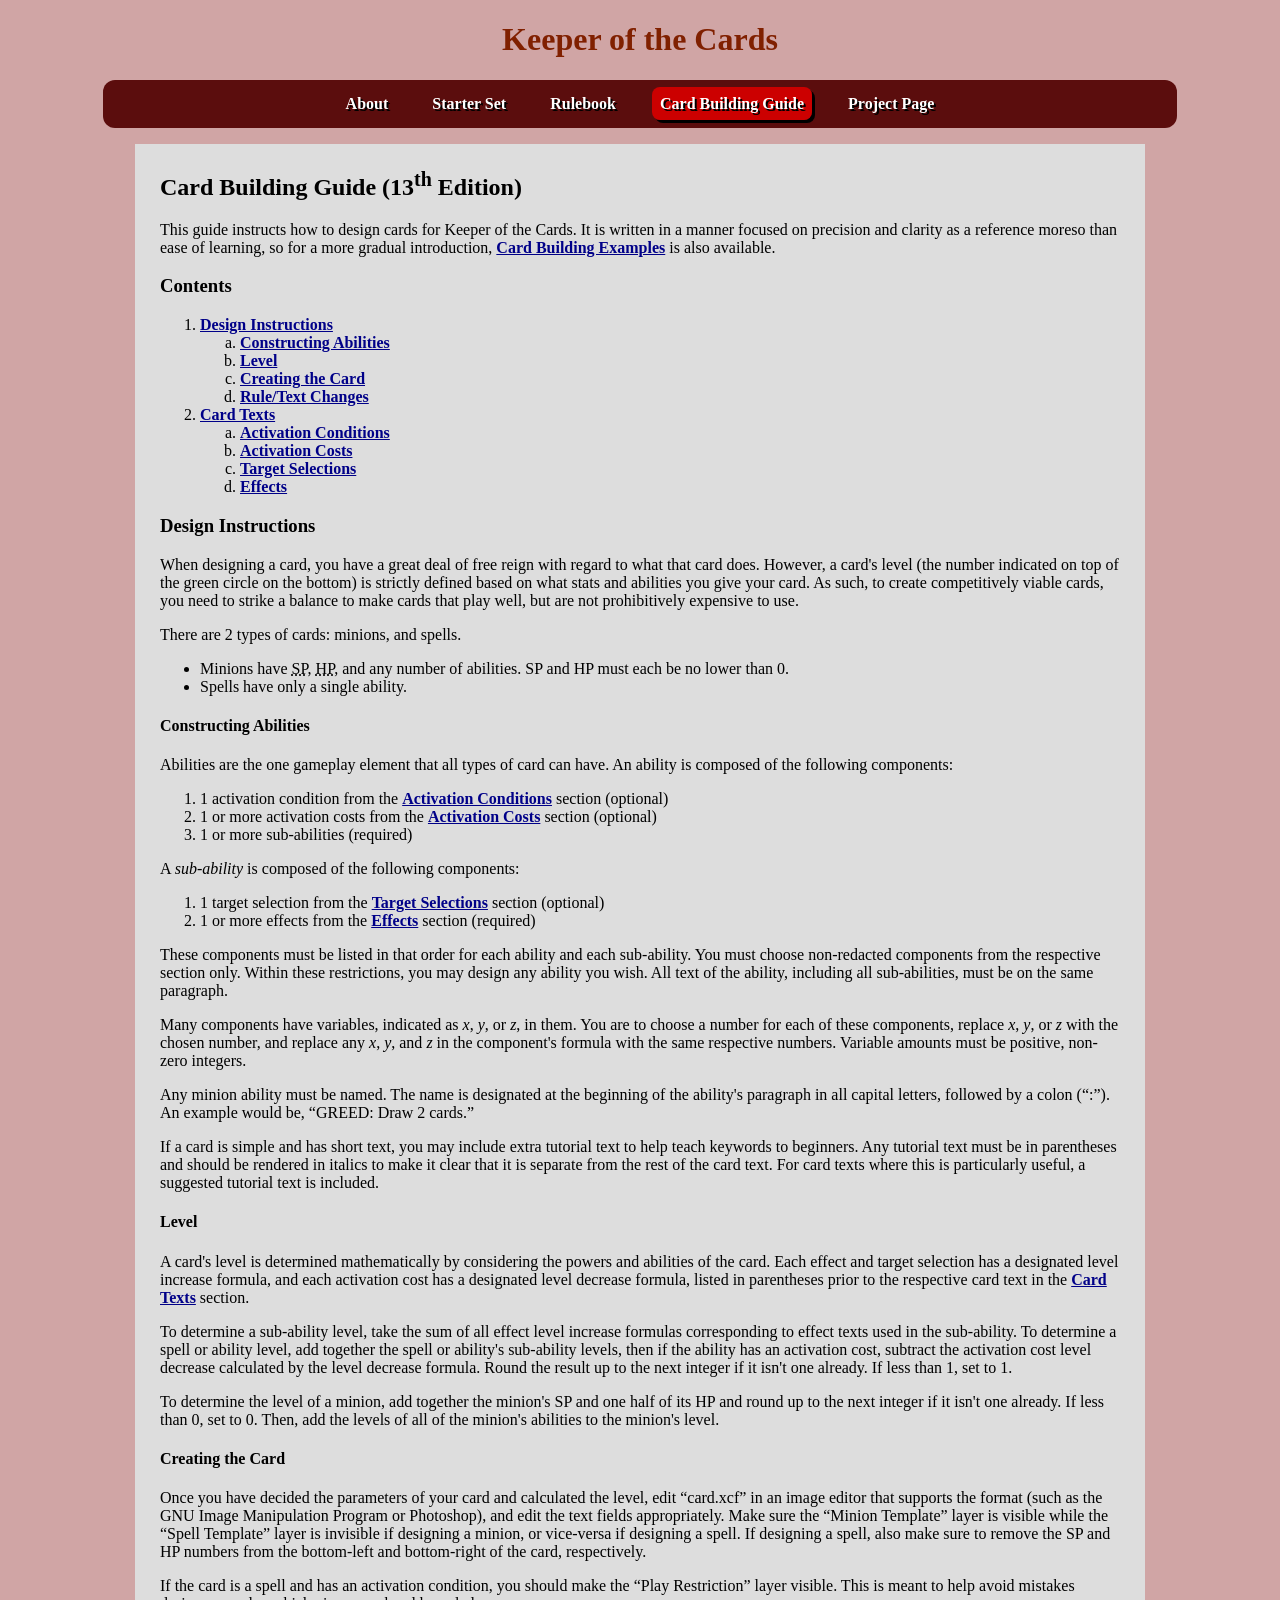
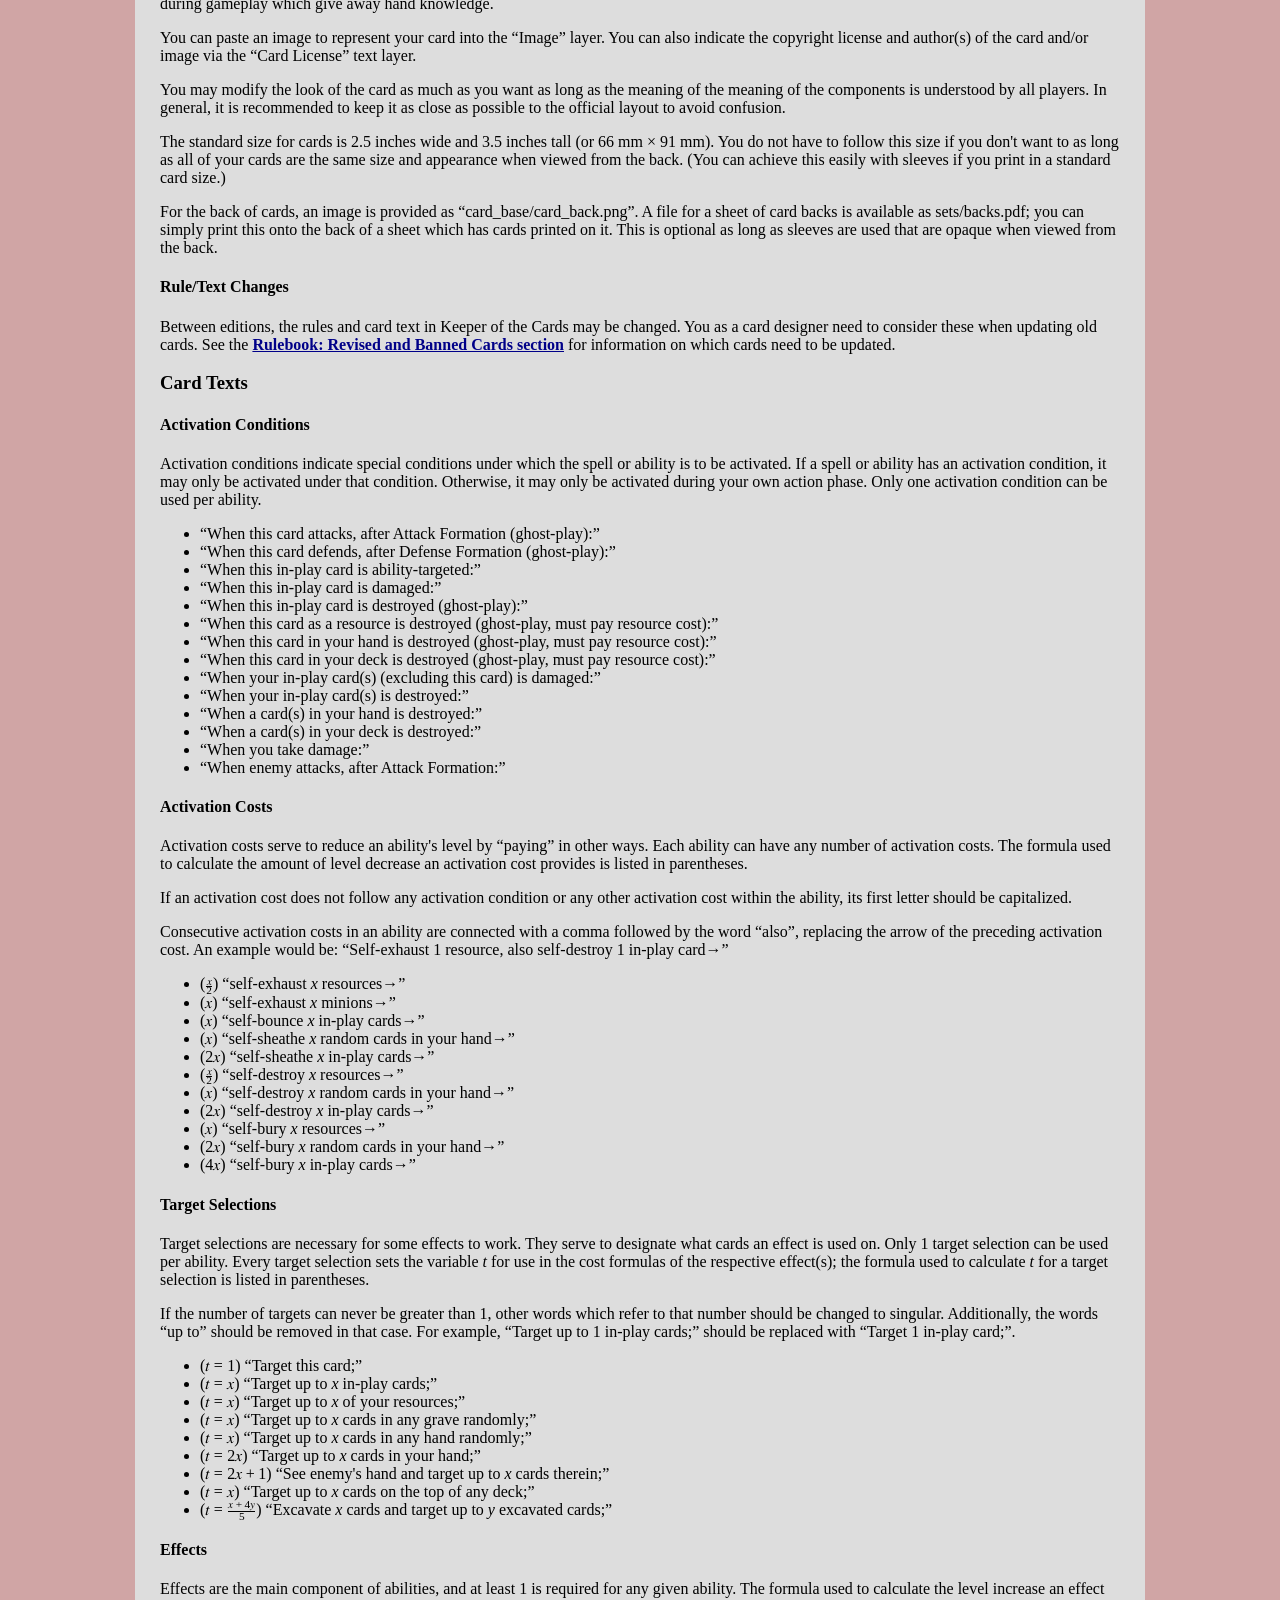
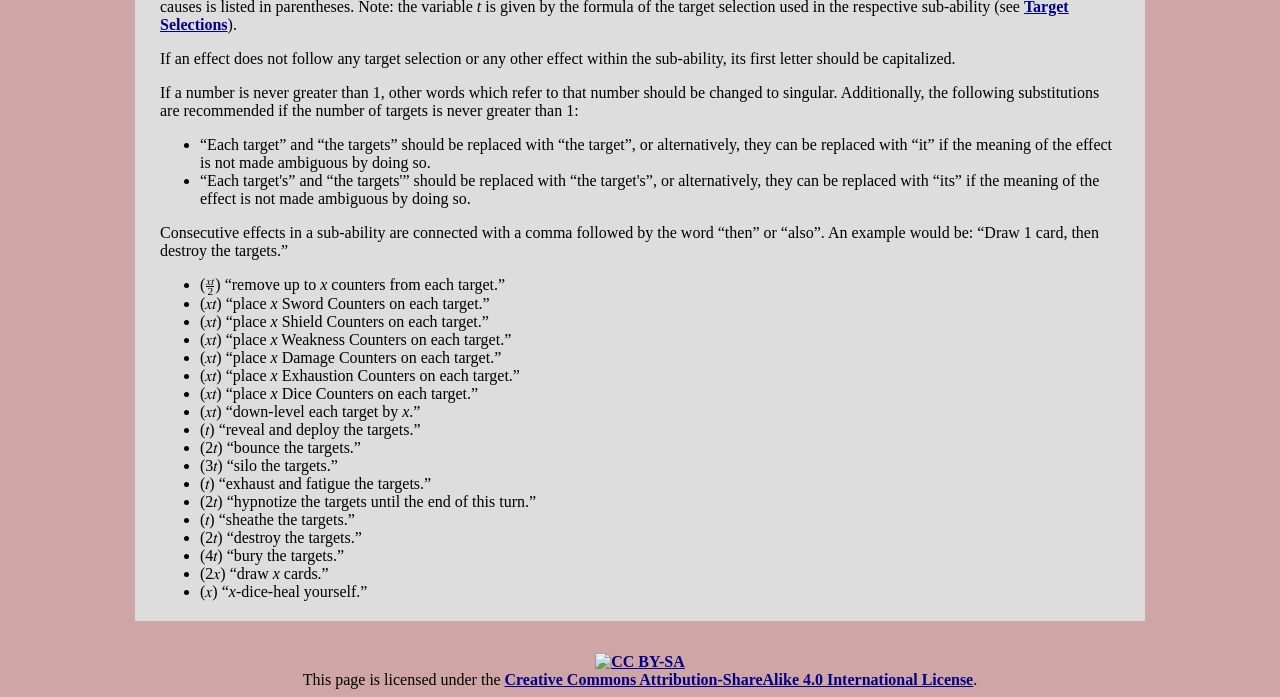
==== cardbuilding.html @ 57f6a693 "Updated for 13th Edition." ====
<!DOCTYPE html>
<html lang="en">

<head>
    <title>Card Building Guide - Keeper of the Cards</title>
    <meta name="description" content="The ultimate DIY trading card game" />
    <meta name="keywords" content="kotc" />
    <meta http-equiv="content-type" content="text/html; charset=utf-8" />
    <meta name="viewport" content="width=device-width, initial-scale=1.0">
    <link rel="stylesheet" type="text/css" href="style.css" />
    <link rel="icon" type="image/png" href="favicon.png" />
    <script type="text/javascript" src="https://cdn.mathjax.org/mathjax/latest/MathJax.js?config=TeX-AMS-MML_HTMLorMML"></script>
    <script type="text/x-mathjax-config">
        MathJax.Hub.Config({
            tex2jax: { inlineMath: [["$","$"],["\\(","\\)"]] },
            "HTML-CSS": {
            linebreaks: { automatic: true, width: "container" }
            }
        });
    </script>
</head>

<body>
    <h1 class="header">Keeper of the Cards</h1>
    <nav class="header">
        <ul>
            <li><a href="index.html">About</a></li>
            <li><a href="play.html">Starter Set</a></li>
            <li><a href="rulebook.html">Rulebook</a></li>
            <li class="current"><a href="cardbuilding.html">Card Building Guide</a></li>
            <li><a href="https://github.com/kotc-game/kotc">Project Page</a></li>
        </ul>
    </nav>

    <main>
        <h2>Card Building Guide (13<sup>th</sup> Edition)</h2>
        <p>This guide instructs how to design cards for Keeper of the Cards. It is written in a manner focused on precision and clarity as a reference moreso than ease of learning, so for a more gradual introduction, <a href="examples.html">Card Building Examples</a> is also available.</p>

        <h3>Contents</h3>
        <nav>
            <ol type="1">
                <li><a href="#instructions">Design Instructions</a>
                    <ol type="a">
                        <li><a href="#inst-abilities">Constructing Abilities</a></li>
                        <li><a href="#inst-level">Level</a></li>
                        <li><a href="#inst-creation">Creating the Card</a></li>
                        <li><a href="#inst-changes">Rule/Text Changes</a></li>
                    </ol>
                </li>
                <li><a href="#texts">Card Texts</a>
                    <ol type="a">
                        <li><a href="#conditions">Activation Conditions</a></li>
                        <li><a href="#costs">Activation Costs</a></li>
                        <li><a href="#targeting">Target Selections</a></li>
                        <li><a href="#effects">Effects</a></li>
                    </ol>
                </li>
            </ol>
        </nav>

        <h3 id="instructions">Design Instructions</h3>
        <p>When designing a card, you have a great deal of free reign with regard to what that card does. However, a card's level (the number indicated on top of the green circle on the bottom) is strictly defined based on what stats and abilities you give your card. As such, to create competitively viable cards, you need to strike a balance to make cards that play well, but are not prohibitively expensive to use.</p>
        <p>There are 2 types of cards: minions, and spells.</p>
        <ul>
            <li>Minions have <abbr title="strength points">SP</abbr>, <abbr title="hitpoints">HP</abbr>, and any number of abilities. SP and HP must each be no lower than 0.</li>
            <li>Spells have only a single ability.</li>
        </ul>

        <h4 id="inst-abilities">Constructing Abilities</h4>
        <p>Abilities are the one gameplay element that all types of card can have. An ability is composed of the following components:</p>
        <ol>
            <li>1 activation condition from the <a href="#conditions">Activation Conditions</a> section (optional)</li>
            <li>1 or more activation costs from the <a href="#costs">Activation Costs</a> section (optional)</li>
            <li>1 or more sub-abilities (required)</li>
        </ol>
        <p>A <dfn>sub-ability</dfn> is composed of the following components:</p>
        <ol>
            <li>1 target selection from the <a href="#targeting">Target Selections</a> section (optional)</li>
            <li>1 or more effects from the <a href="#effects">Effects</a> section (required)</li>
        </ol>
        <p>These components must be listed in that order for each ability and each sub-ability. You must choose non-redacted components from the respective section only. Within these restrictions, you may design any ability you wish. All text of the ability, including all sub-abilities, must be on the same paragraph.</p>
        <p>Many components have variables, indicated as <var>x</var>, <var>y</var>, or <var>z</var>, in them. You are to choose a number for each of these components, replace <var>x</var>, <var>y</var>, or <var>z</var> with the chosen number, and replace any <var>x</var>, <var>y</var>, and <var>z</var> in the component's formula with the same respective numbers. Variable amounts must be positive, non-zero integers.</p>
        <p>Any minion ability must be named. The name is designated at the beginning of the ability's paragraph in all capital letters, followed by a colon (&ldquo;:&rdquo;). An example would be, &ldquo;GREED: Draw 2 cards.&rdquo;</p>
        <p>If a card is simple and has short text, you may include extra tutorial text to help teach keywords to beginners. Any tutorial text must be in parentheses and should be rendered in italics to make it clear that it is separate from the rest of the card text. For card texts where this is particularly useful, a suggested tutorial text is included.</p>

        <h4 id="inst-level">Level</h4>
        <p>A card's level is determined mathematically by considering the powers and abilities of the card. Each effect and target selection has a designated level increase formula, and each activation cost has a designated level decrease formula, listed in parentheses prior to the respective card text in the <a href="#texts">Card Texts</a> section.</p>
        <p>To determine a sub-ability level, take the sum of all effect level increase formulas corresponding to effect texts used in the sub-ability. To determine a spell or ability level, add together the spell or ability's sub-ability levels, then if the ability has an activation cost, subtract the activation cost level decrease calculated by the level decrease formula. Round the result up to the next integer if it isn't one already. If less than 1, set to 1.</p>
        <p>To determine the level of a minion, add together the minion's SP and one half of its HP and round up to the next integer if it isn't one already. If less than 0, set to 0. Then, add the levels of all of the minion's abilities to the minion's level.</p>

        <h4 id="inst-creation">Creating the Card</h4>
        <p>Once you have decided the parameters of your card and calculated the level, edit &ldquo;card.xcf&rdquo; in an image editor that supports the format (such as the GNU Image Manipulation Program or Photoshop), and edit the text fields appropriately. Make sure the &ldquo;Minion Template&rdquo; layer is visible while the &ldquo;Spell Template&rdquo; layer is invisible if designing a minion, or vice-versa if designing a spell. If designing a spell, also make sure to remove the SP and HP numbers from the bottom-left and bottom-right of the card, respectively.</p>
        <p>If the card is a spell and has an activation condition, you should make the &ldquo;Play Restriction&rdquo; layer visible. This is meant to help avoid mistakes during gameplay which give away hand knowledge.</p>
        <p>You can paste an image to represent your card into the &ldquo;Image&rdquo; layer. You can also indicate the copyright license and author(s) of the card and/or image via the &ldquo;Card License&rdquo; text layer.</p>
        <p>You may modify the look of the card as much as you want as long as the meaning of the meaning of the components is understood by all players. In general, it is recommended to keep it as close as possible to the official layout to avoid confusion.</p>
        <p>The standard size for cards is 2.5 inches wide and 3.5 inches tall (or 66 mm × 91 mm). You do not have to follow this size if you don't want to as long as all of your cards are the same size and appearance when viewed from the back. (You can achieve this easily with sleeves if you print in a standard card size.)</p>
        For the back of cards, an image is provided as &ldquo;card_base/card_back.png&rdquo;. A file for a sheet of card backs is available as sets/backs.pdf; you can simply print this onto the back of a sheet which has cards printed on it. This is optional as long as sleeves are used that are opaque when viewed from the back.

        <h4 id="inst-changes">Rule/Text Changes</h4>
        <p>Between editions, the rules and card text in Keeper of the Cards may be changed. You as a card designer need to consider these when updating old cards. See the <a href="rulebook.html#banned">Rulebook: Revised and Banned Cards section</a> for information on which cards need to be updated.</p>

        <h3 id="texts">Card Texts</h3>

        <h4 id="conditions">Activation Conditions</h4>
        <p>Activation conditions indicate special conditions under which the spell or ability is to be activated. If a spell or ability has an activation condition, it may only be activated under that condition. Otherwise, it may only be activated during your own action phase. Only one activation condition can be used per ability.</p>
        <ul>
            <li>&ldquo;When this card attacks, after Attack Formation (ghost-play):&rdquo;</li>
            <li>&ldquo;When this card defends, after Defense Formation (ghost-play):&rdquo;</li>
            <li>&ldquo;When this in-play card is ability-targeted:&rdquo;</li>
            <li>&ldquo;When this in-play card is damaged:&rdquo;</li>
            <li>&ldquo;When this in-play card is destroyed (ghost-play):&rdquo;</li>
            <li>&ldquo;When this card as a resource is destroyed (ghost-play, must pay resource cost):&rdquo;</li>
            <li>&ldquo;When this card in your hand is destroyed (ghost-play, must pay resource cost):&rdquo;</li>
            <li>&ldquo;When this card in your deck is destroyed (ghost-play, must pay resource cost):&rdquo;</li>
            <li>&ldquo;When your in-play card(s) (excluding this card) is damaged:&rdquo;</li>
            <li>&ldquo;When your in-play card(s) is destroyed:&rdquo;</li>
            <li>&ldquo;When a card(s) in your hand is destroyed:&rdquo;</li>
            <li>&ldquo;When a card(s) in your deck is destroyed:&rdquo;</li>
            <li>&ldquo;When you take damage:&rdquo;</li>
            <li>&ldquo;When enemy attacks, after Attack Formation:&rdquo;</li>
        </ul>

        <h4 id="costs">Activation Costs</h4>
        <p>Activation costs serve to reduce an ability's level by &ldquo;paying&rdquo; in other ways. Each ability can have any number of activation costs. The formula used to calculate the amount of level decrease an activation cost provides is listed in parentheses.</p>
        <p>If an activation cost does not follow any activation condition or any other activation cost within the ability, its first letter should be capitalized.</p>
        <p>Consecutive activation costs in an ability are connected with a comma followed by the word &ldquo;also&rdquo;, replacing the arrow of the preceding activation cost. An example would be: &ldquo;Self-exhaust 1 resource, also self-destroy 1 in-play card→&rdquo;</p>
        <ul>
            <li>
                <math display="inline">
                    <mtext>(</mtext>
                    <mfrac>
                        <mrow>
                            <mi>x</mi>
                        </mrow>
                        <mrow>
                            <mn>2</mn>
                        </mrow>
                    </mfrac>
                    <mtext>)</mtext>
                </math>
                &ldquo;self-exhaust <var>x</var> resources→&rdquo;
            </li>
            <li>
                <math display="inline">
                    <mtext>(</mtext>
                    <mrow>
                        <mi>x</mi>
                    </mrow>
                    <mtext>)</mtext>
                </math>
                &ldquo;self-exhaust <var>x</var> minions→&rdquo;
            </li>
            <li>
                <math display="inline">
                    <mtext>(</mtext>
                    <mrow>
                        <mi>x</mi>
                    </mrow>
                    <mtext>)</mtext>
                </math>
                &ldquo;self-bounce <var>x</var> in-play cards→&rdquo;
            </li>
            <li>
                <math display="inline">
                    <mtext>(</mtext>
                    <mrow>
                        <mi>x</mi>
                    </mrow>
                    <mtext>)</mtext>
                </math>
                &ldquo;self-sheathe <var>x</var> random cards in your hand→&rdquo;
            </li>
            <li>
                <math display="inline">
                    <mtext>(</mtext>
                    <mrow>
                        <mn>2</mn>
                        <mo>&InvisibleTimes;</mo>
                        <mi>x</mi>
                    </mrow>
                    <mtext>)</mtext>
                </math>
                &ldquo;self-sheathe <var>x</var> in-play cards→&rdquo;
            </li>
            <li>
                <math display="inline">
                    <mtext>(</mtext>
                    <mfrac>
                        <mrow>
                            <mi>x</mi>
                        </mrow>
                        <mrow>
                            <mn>2</mn>
                        </mrow>
                    </mfrac>
                    <mtext>)</mtext>
                </math>
                &ldquo;self-destroy <var>x</var> resources→&rdquo;
            </li>
            <li>
                <math display="inline">
                    <mtext>(</mtext>
                    <mrow>
                        <mi>x</mi>
                    </mrow>
                    <mtext>)</mtext>
                </math>
                &ldquo;self-destroy <var>x</var> random cards in your hand→&rdquo;
            </li>
            <li>
                <math display="inline">
                    <mtext>(</mtext>
                    <mrow>
                        <mn>2</mn>
                        <mo>&InvisibleTimes;</mo>
                        <mi>x</mi>
                    </mrow>
                    <mtext>)</mtext>
                </math>
                &ldquo;self-destroy <var>x</var> in-play cards→&rdquo;
            </li>
            <li>
                <math display="inline">
                    <mtext>(</mtext>
                    <mrow>
                        <mi>x</mi>
                    </mrow>
                    <mtext>)</mtext>
                </math>
                &ldquo;self-bury <var>x</var> resources→&rdquo;
            </li>
            <li>
                <math display="inline">
                    <mtext>(</mtext>
                    <mrow>
                        <mn>2</mn>
                        <mo>&InvisibleTimes;</mo>
                        <mi>x</mi>
                    </mrow>
                    <mtext>)</mtext>
                </math>
                &ldquo;self-bury <var>x</var> random cards in your hand→&rdquo;
            </li>
            <li>
                <math display="inline">
                    <mtext>(</mtext>
                    <mrow>
                        <mn>4</mn>
                        <mo>&InvisibleTimes;</mo>
                        <mi>x</mi>
                    </mrow>
                    <mtext>)</mtext>
                </math>
                &ldquo;self-bury <var>x</var> in-play cards→&rdquo;
            </li>
        </ul>

        <h4 id="targeting">Target Selections</h4>
        <p>Target selections are necessary for some effects to work. They serve to designate what cards an effect is used on. Only 1 target selection can be used per ability. Every target selection sets the variable <var>t</var> for use in the cost formulas of the respective effect(s); the formula used to calculate <var>t</var> for a target selection is listed in parentheses.</p>
        <p>If the number of targets can never be greater than 1, other words which refer to that number should be changed to singular. Additionally, the words &ldquo;up to&rdquo; should be removed in that case. For example, &ldquo;Target up to 1 in-play cards;&rdquo; should be replaced with &ldquo;Target 1 in-play card;&rdquo;.</p>
        <ul>
            <li>
                <math display="inline">
                    <mtext>(</mtext>
                    <mrow>
                        <mi>t</mi>
                        <mo>=</mo>
                        <mn>1</mn>
                    </mrow>
                    <mtext>)</mtext>
                </math>
                &ldquo;Target this card;&rdquo;
            </li>
            <li>
                <math display="inline">
                    <mtext>(</mtext>
                    <mrow>
                        <mi>t</mi>
                        <mo>=</mo>
                        <mi>x</mi>
                    </mrow>
                    <mtext>)</mtext>
                </math>
                &ldquo;Target up to <var>x</var> in-play cards;&rdquo;
            </li>
            <li>
                <math display="inline">
                    <mtext>(</mtext>
                    <mrow>
                        <mi>t</mi>
                        <mo>=</mo>
                        <mi>x</mi>
                    </mrow>
                    <mtext>)</mtext>
                </math>
                &ldquo;Target up to <var>x</var> of your resources;&rdquo;
            </li>
            <li>
                <math display="inline">
                    <mtext>(</mtext>
                    <mrow>
                        <mi>t</mi>
                        <mo>=</mo>
                        <mi>x</mi>
                    </mrow>
                    <mtext>)</mtext>
                </math>
                &ldquo;Target up to <var>x</var> cards in any grave randomly;&rdquo;
            </li>
            <li>
                <math display="inline">
                    <mtext>(</mtext>
                    <mrow>
                        <mi>t</mi>
                        <mo>=</mo>
                        <mi>x</mi>
                    </mrow>
                    <mtext>)</mtext>
                </math>
                &ldquo;Target up to <var>x</var> cards in any hand randomly;&rdquo;
            </li>
            <li>
                <math display="inline">
                    <mtext>(</mtext>
                    <mrow>
                        <mi>t</mi>
                        <mo>=</mo>
                        <mn>2</mn>
                        <mo>&InvisibleTimes;</mo>
                        <mi>x</mi>
                    </mrow>
                    <mtext>)</mtext>
                </math>
                &ldquo;Target up to <var>x</var> cards in your hand;&rdquo;
            </li>
            <li>
                <math display="inline">
                    <mtext>(</mtext>
                    <mrow>
                        <mi>t</mi>
                        <mo>=</mo>
                        <mn>2</mn>
                        <mo>&InvisibleTimes;</mo>
                        <mi>x</mi>
                        <mo>+</mo>
                        <mn>1</mn>
                    </mrow>
                    <mtext>)</mtext>
                </math>
                &ldquo;See enemy's hand and target up to <var>x</var> cards therein;&rdquo;
            </li>
            <li>
                <math display="inline">
                    <mtext>(</mtext>
                    <mrow>
                        <mi>t</mi>
                        <mo>=</mo>
                        <mi>x</mi>
                    </mrow>
                    <mtext>)</mtext>
                </math>
                &ldquo;Target up to <var>x</var> cards on the top of any deck;&rdquo;
            </li>
            <li>
                <math display="inline">
                    <mtext>(</mtext>
                    <mrow>
                        <mi>t</mi>
                        <mo>=</mo>
                        <mfrac>
                            <mrow>
                                <mi>x</mi>
                                <mo>+</mo>
                                <mn>4</mn>
                                <mo>&InvisibleTimes;</mo>
                                <mi>y</mi>
                            </mrow>
                            <mrow>
                                <mn>5</mn>
                            </mrow>
                        </mfrac>
                    </mrow>
                    <mtext>)</mtext>
                </math>
                &ldquo;Excavate <var>x</var> cards and target up to <var>y</var> excavated cards;&rdquo;
            </li>
        </ul>

        <h4 id="effects">Effects</h4>
        <p>Effects are the main component of abilities, and at least 1 is required for any given ability. The formula used to calculate the level increase an effect causes is listed in parentheses. Note: the variable <var>t</var> is given by the formula of the target selection used in the respective sub-ability (see <a href="#targeting">Target Selections</a>).</p>
        <p>If an effect does not follow any target selection or any other effect within the sub-ability, its first letter should be capitalized.</p>
        <p>If a number is never greater than 1, other words which refer to that number should be changed to singular. Additionally, the following substitutions are recommended if the number of targets is never greater than 1:</p>
        <ul>
            <li>&ldquo;Each target&rdquo; and &ldquo;the targets&rdquo; should be replaced with &ldquo;the target&rdquo;, or alternatively, they can be replaced with &ldquo;it&rdquo; if the meaning of the effect is not made ambiguous by doing so.</li>
            <li>&ldquo;Each target's&rdquo; and &ldquo;the targets'&rdquo; should be replaced with &ldquo;the target's&rdquo;, or alternatively, they can be replaced with &ldquo;its&rdquo; if the meaning of the effect is not made ambiguous by doing so.</li>
        </ul>
        <p>Consecutive effects in a sub-ability are connected with a comma followed by the word &ldquo;then&rdquo; or &ldquo;also&rdquo;. An example would be: &ldquo;Draw 1 card, then destroy the targets.&rdquo;</p>
        <ul>
            <li>
                <math display="inline">
                    <mtext>(</mtext>
                    <mfrac>
                        <mrow>
                            <mi>x</mi>
                            <mo>&InvisibleTimes;</mo>
                            <mi>t</mi>
                        </mrow>
                        <mrow>
                            <mn>2</mn>
                        </mrow>
                    </mfrac>
                    <mtext>)</mtext>
                </math>
                &ldquo;remove up to <var>x</var> counters from each target.&rdquo;
            </li>
            <li>
                <math display="inline">
                    <mtext>(</mtext>
                    <mrow>
                        <mi>x</mi>
                        <mo>&InvisibleTimes;</mo>
                        <mi>t</mi>
                    </mrow>
                    <mtext>)</mtext>
                </math>
                &ldquo;place <var>x</var> Sword Counters on each target.&rdquo;
            </li>
            <li>
                <math display="inline">
                    <mtext>(</mtext>
                    <mrow>
                        <mi>x</mi>
                        <mo>&InvisibleTimes;</mo>
                        <mi>t</mi>
                    </mrow>
                    <mtext>)</mtext>
                </math>
                &ldquo;place <var>x</var> Shield Counters on each target.&rdquo;
            </li>
            <li>
                <math display="inline">
                    <mtext>(</mtext>
                    <mrow>
                        <mi>x</mi>
                        <mo>&InvisibleTimes;</mo>
                        <mi>t</mi>
                    </mrow>
                    <mtext>)</mtext>
                </math>
                &ldquo;place <var>x</var> Weakness Counters on each target.&rdquo;
            </li>
            <li>
                <math display="inline">
                    <mtext>(</mtext>
                    <mrow>
                        <mi>x</mi>
                        <mo>&InvisibleTimes;</mo>
                        <mi>t</mi>
                    </mrow>
                    <mtext>)</mtext>
                </math>
                &ldquo;place <var>x</var> Damage Counters on each target.&rdquo;
            </li>
            <li>
                <math display="inline">
                    <mtext>(</mtext>
                    <mrow>
                        <mi>x</mi>
                        <mo>&InvisibleTimes;</mo>
                        <mi>t</mi>
                    </mrow>
                    <mtext>)</mtext>
                </math>
                &ldquo;place <var>x</var> Exhaustion Counters on each target.&rdquo;
            </li>
            <li>
                <math display="inline">
                    <mtext>(</mtext>
                    <mrow>
                        <mi>x</mi>
                        <mo>&InvisibleTimes;</mo>
                        <mi>t</mi>
                    </mrow>
                    <mtext>)</mtext>
                </math>
                &ldquo;place <var>x</var> Dice Counters on each target.&rdquo;
            </li>
            <li>
                <math display="inline">
                    <mtext>(</mtext>
                    <mrow>
                        <mi>x</mi>
                        <mo>&InvisibleTimes;</mo>
                        <mi>t</mi>
                    </mrow>
                    <mtext>)</mtext>
                </math>
                &ldquo;down-level each target by <var>x</var>.&rdquo;
            </li>
            <li>
                <math display="inline">
                    <mtext>(</mtext>
                    <mrow>
                        <mi>t</mi>
                    </mrow>
                    <mtext>)</mtext>
                </math>
                &ldquo;reveal and deploy the targets.&rdquo;
            </li>
            <li>
                <math display="inline">
                    <mtext>(</mtext>
                    <mrow>
                        <mn>2</mn>
                        <mo>&InvisibleTimes;</mo>
                        <mi>t</mi>
                    </mrow>
                    <mtext>)</mtext>
                </math>
                &ldquo;bounce the targets.&rdquo;
            </li>
            <li>
                <math display="inline">
                    <mtext>(</mtext>
                    <mrow>
                        <mn>3</mn>
                        <mo>&InvisibleTimes;</mo>
                        <mi>t</mi>
                    </mrow>
                    <mtext>)</mtext>
                </math>
                &ldquo;silo the targets.&rdquo;
            </li>
            <li>
                <math display="inline">
                    <mtext>(</mtext>
                    <mrow>
                        <mi>t</mi>
                    </mrow>
                    <mtext>)</mtext>
                </math>
                &ldquo;exhaust and fatigue the targets.&rdquo;
            </li>
            <li>
                <math display="inline">
                    <mtext>(</mtext>
                    <mrow>
                        <mn>2</mn>
                        <mo>&InvisibleTimes;</mo>
                        <mi>t</mi>
                    </mrow>
                    <mtext>)</mtext>
                </math>
                &ldquo;hypnotize the targets until the end of this turn.&rdquo;
            </li>
            <li>
                <math display="inline">
                    <mtext>(</mtext>
                    <mrow>
                        <mi>t</mi>
                    </mrow>
                    <mtext>)</mtext>
                </math>
                &ldquo;sheathe the targets.&rdquo;
            </li>
            <li>
                <math display="inline">
                    <mtext>(</mtext>
                    <mrow>
                        <mn>2</mn>
                        <mo>&InvisibleTimes;</mo>
                        <mi>t</mi>
                    </mrow>
                    <mtext>)</mtext>
                </math>
                &ldquo;destroy the targets.&rdquo;
            </li>
            <li>
                <math display="inline">
                    <mtext>(</mtext>
                    <mrow>
                        <mn>4</mn>
                        <mo>&InvisibleTimes;</mo>
                        <mi>t</mi>
                    </mrow>
                    <mtext>)</mtext>
                </math>
                &ldquo;bury the targets.&rdquo;
            </li>
            <li>
                <math display="inline">
                    <mtext>(</mtext>
                    <mrow>
                        <mn>2</mn>
                        <mo>&InvisibleTimes;</mo>
                        <mi>x</mi>
                    </mrow>
                    <mtext>)</mtext>
                </math>
                &ldquo;draw <var>x</var> cards.&rdquo;
            </li>
            <li>
                <math display="inline">
                    <mtext>(</mtext>
                    <mrow>
                        <mi>x</mi>
                    </mrow>
                    <mtext>)</mtext>
                </math>
                &ldquo;<var>x</var>-dice-heal yourself.&rdquo;
            </li>
        </ul>
    </main>

    <div class="footer">
        <a rel="license" href="https://creativecommons.org/licenses/by-sa/4.0/"><img alt="CC BY-SA" style="border-width:0" src="https://i.creativecommons.org/l/by-sa/3.0/88x31.png" /></a><br />This page is licensed under the <a rel="license" href="https://creativecommons.org/licenses/by-sa/4.0/">Creative Commons Attribution-ShareAlike 4.0 International License</a>.
    </div>
</body>

</html>
---- style.css ----
body
{
    color: black;
    background: #D0A5A5;
}

h1.header
{
    color: #802000;
    text-align: center;
}

h1.header img
{
    max-width: 100%;
}

a
{
    color: #008;
    font-weight: bold;
    text-decoration: underline;
}

a:visited
{
    color: #408;
}

a:hover
{
    color: #C00;
    font-weight: bold;
    text-decoration: none;
}

nav.header
{
    background: #5B0D0D;
    border-style: hidden;
    border-radius: 12px;
    width: 94%;
    max-width: 64em;
    margin-left: auto;
    margin-right: auto;
    padding-left: 2%;
    padding-right: 2%;
    padding-top: 0px;
    padding-bottom: 0px;
    float: none;
    line-height: 300%;
    text-align: center;
    text-shadow: 2px 2px black;
}

nav.header ul
{
    width: 100%;
    margin-left: 0px;
    margin-right: 0px;
    padding-left: 0px;
    padding-right: 0px;
}

nav.header li
{
    display: inline;
    list-style: none;
}

nav.header a, nav.header a:hover, nav.header a:visited
{
    color: white;
    font-weight: bold;
    text-decoration: none;
    padding-left: 8px;
    padding-right: 8px;
    padding-top: 8px;
    padding-bottom: 8px;
    border-style: hidden;
    border-radius: 8px;
    margin-left: 12px;
    margin-right: 12px;
}

nav.header li.current a, nav.header a:hover
{
    background: #C00;
    box-shadow: 3px 3px black;
}

main
{
    background: #DDD;
    width: 90%;
    max-width: 60em;
    margin-left: auto;
    margin-right: auto;
    padding-left: 2%;
    padding-right: 2%;
    padding-top: 4px;
    padding-bottom: 4px;
    overflow: auto;
}

table
{
    border-style: solid;
    border-width: medium;
}

th, td
{
    border-style: solid;
    border-width: thin;
    padding-left: 1em;
    padding-right: 1em;
    padding-top: 4px;
    padding-bottom: 4px;
    text-align: center;
}

.floating
{
    float: right;
    max-width: 40%;
    padding-left: 16px;
    padding-top: 16px;
    padding-bottom: 16px;
}

.example
{
    display: block;
    max-width: 100%;
    max-height: 20em;
    margin-left: auto;
    margin-right: auto;
    padding-top: 16px;
    padding-bottom: 16px;
}

.gameslist
{
    width: 100%;
    margin-top: 12px;
    margin-bottom: 12px;
    padding-top: 4px;
    padding-bottom: 4px;
    overflow: auto;
    font-size: x-large;
    text-align: center;
}

.gameslist img
{
    display: block;
    float: left;
    width: 24%;
    margin-left: 0.5%;
    margin-right: 0.5%;
    margin-top: 0.5%;
    margin-bottom: 0.5%;
}

.footer
{
    width: 100%;
    margin-top: 32px;
    text-align: center;
}

@media print
{
    .header, .footer {
        display: none;
    }
    h2, h4 {
        text-align: center;
    }
    h3 {
        text-align: center;
        break-before: page;
    }
    .manual-break {
        break-before: page;
    }
    .no-break {
        break-inside: avoid;
    }
    .no-break-before {
        break-before: auto;
    }
}
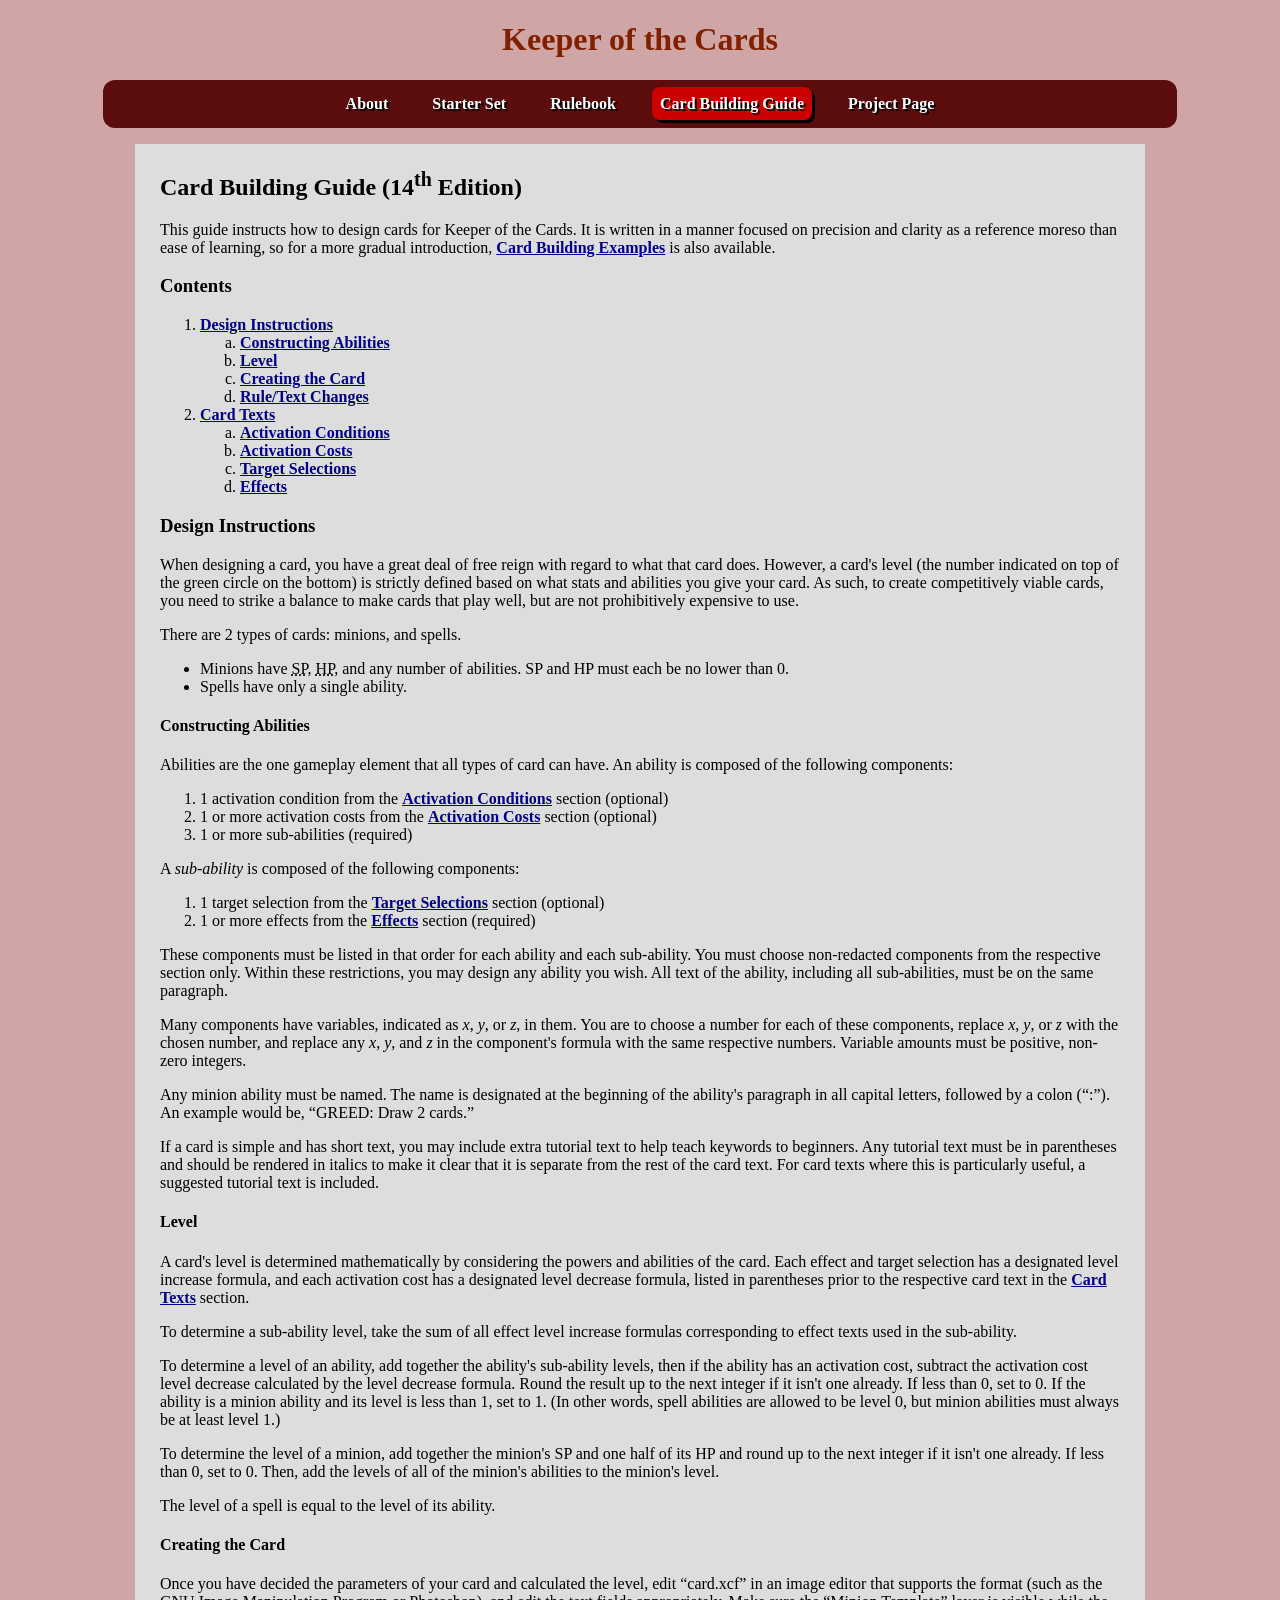
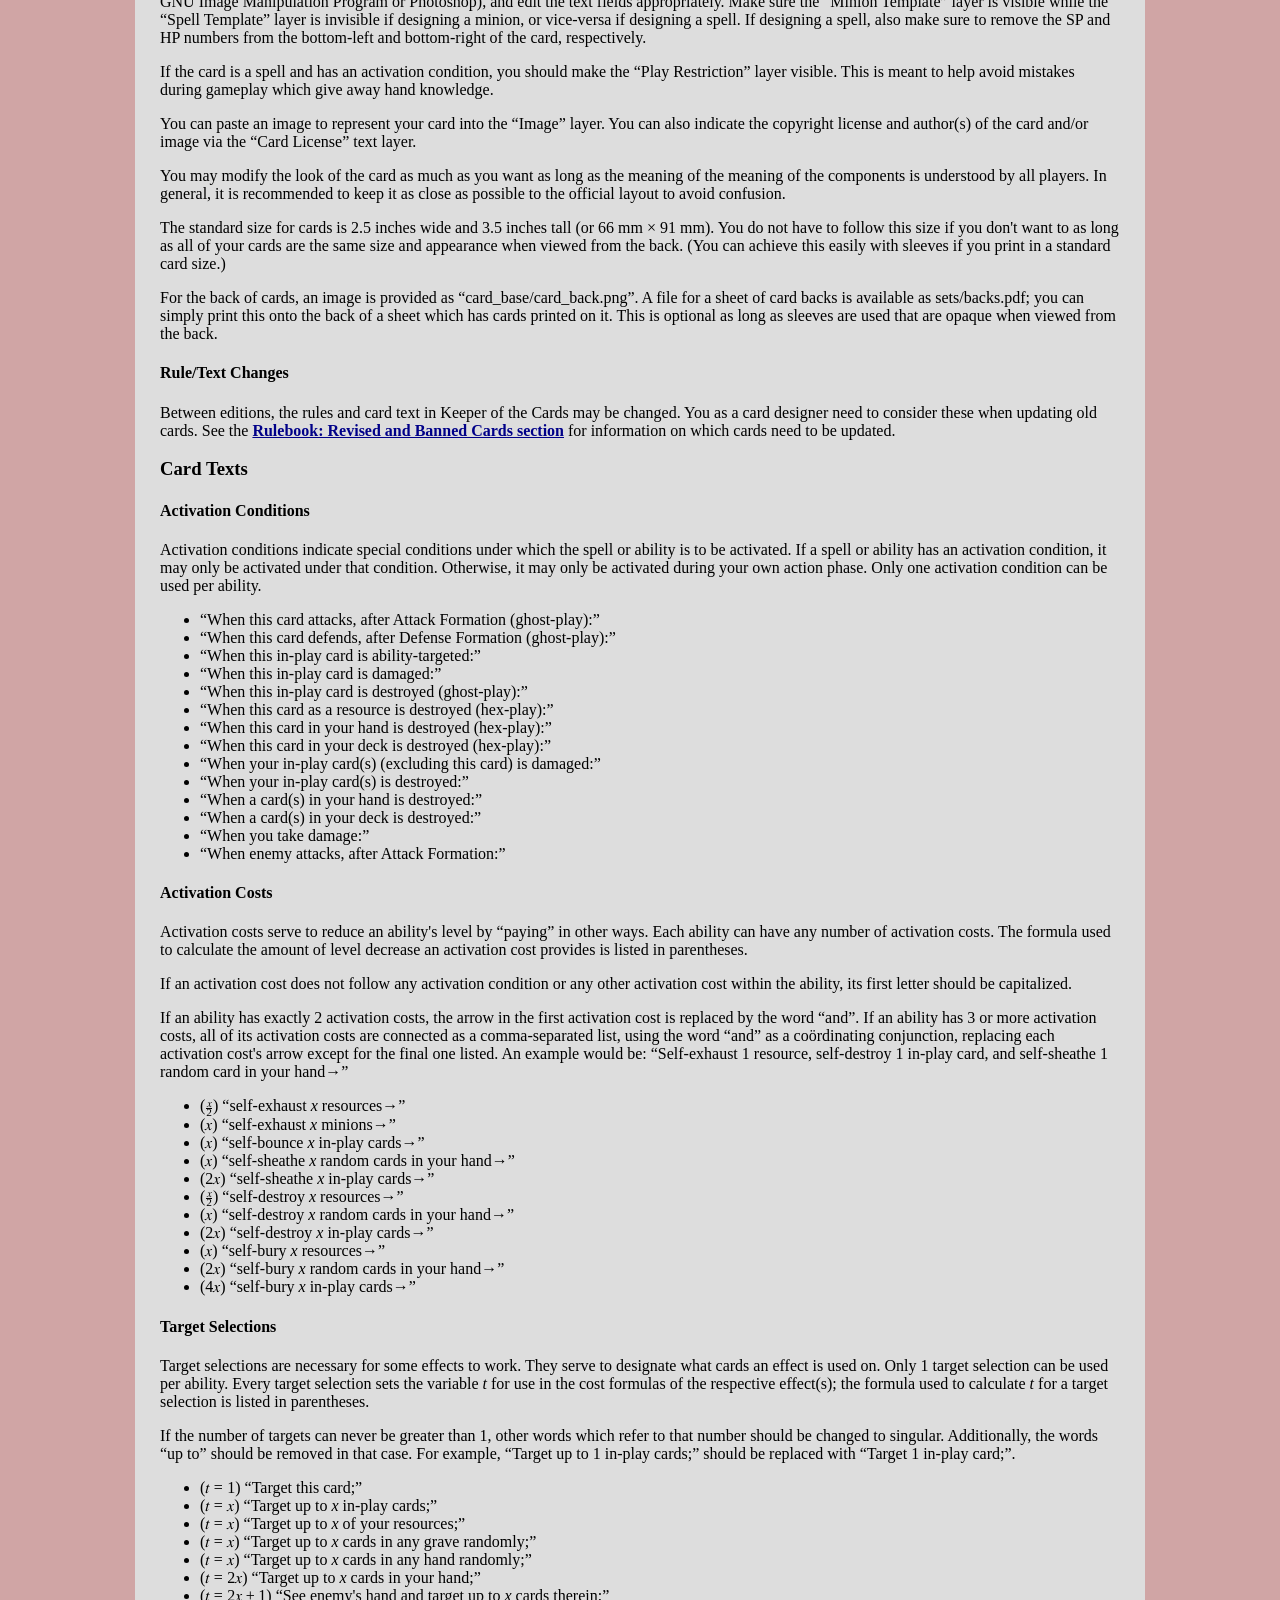
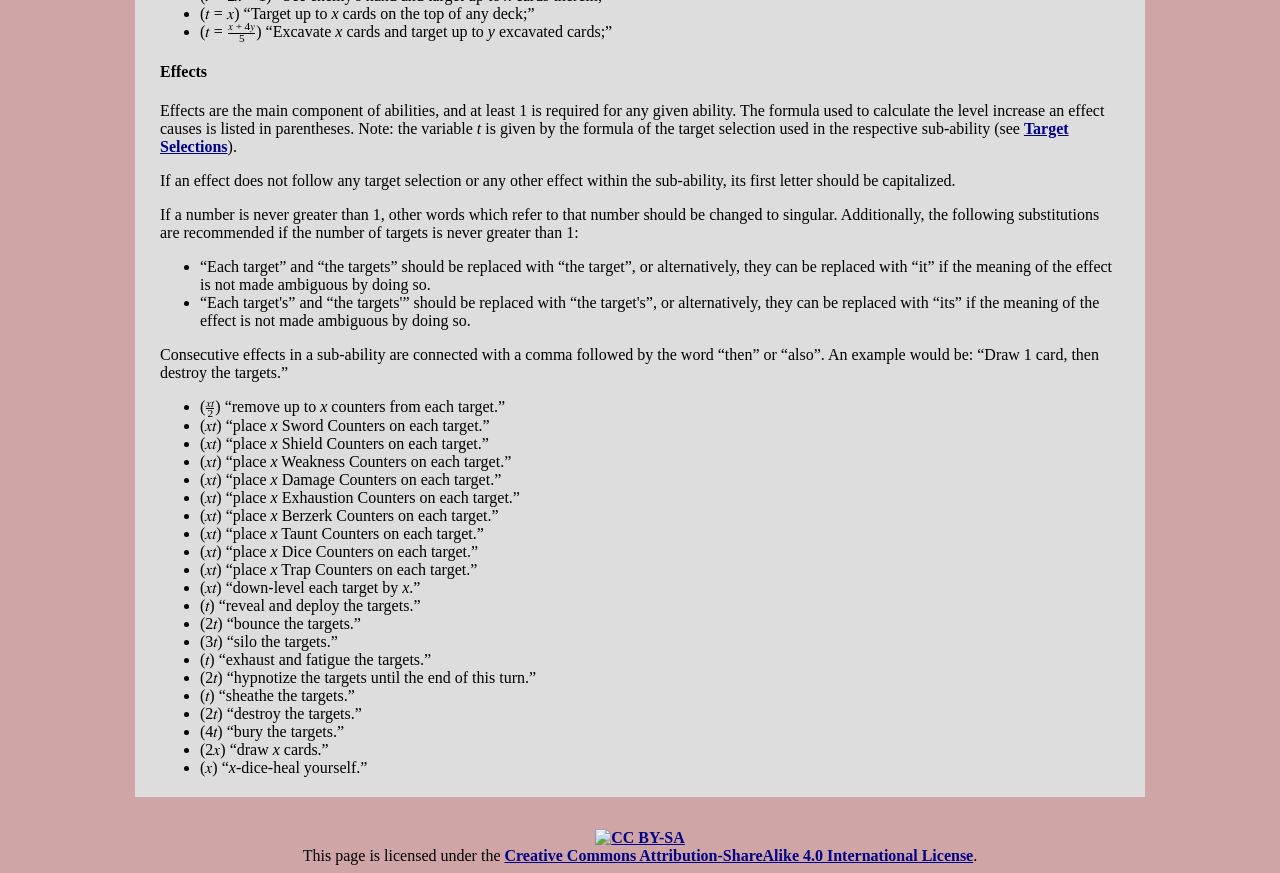
==== commit 6acbd538: "Updated to 14th Edition" ====
--- a/cardbuilding.html
+++ b/cardbuilding.html
@@ -33,7 +33,7 @@
     </nav>
 
     <main>
-        <h2>Card Building Guide (13<sup>th</sup> Edition)</h2>
+        <h2>Card Building Guide (14<sup>th</sup> Edition)</h2>
         <p>This guide instructs how to design cards for Keeper of the Cards. It is written in a manner focused on precision and clarity as a reference moreso than ease of learning, so for a more gradual introduction, <a href="examples.html">Card Building Examples</a> is also available.</p>
 
         <h3>Contents</h3>
@@ -85,8 +85,10 @@
 
         <h4 id="inst-level">Level</h4>
         <p>A card's level is determined mathematically by considering the powers and abilities of the card. Each effect and target selection has a designated level increase formula, and each activation cost has a designated level decrease formula, listed in parentheses prior to the respective card text in the <a href="#texts">Card Texts</a> section.</p>
-        <p>To determine a sub-ability level, take the sum of all effect level increase formulas corresponding to effect texts used in the sub-ability. To determine a spell or ability level, add together the spell or ability's sub-ability levels, then if the ability has an activation cost, subtract the activation cost level decrease calculated by the level decrease formula. Round the result up to the next integer if it isn't one already. If less than 1, set to 1.</p>
+        <p>To determine a sub-ability level, take the sum of all effect level increase formulas corresponding to effect texts used in the sub-ability.</p>
+        <p>To determine a level of an ability, add together the ability's sub-ability levels, then if the ability has an activation cost, subtract the activation cost level decrease calculated by the level decrease formula. Round the result up to the next integer if it isn't one already. If less than 0, set to 0. If the ability is a minion ability and its level is less than 1, set to 1. (In other words, spell abilities are allowed to be level 0, but minion abilities must always be at least level 1.)</p>
         <p>To determine the level of a minion, add together the minion's SP and one half of its HP and round up to the next integer if it isn't one already. If less than 0, set to 0. Then, add the levels of all of the minion's abilities to the minion's level.</p>
+        <p>The level of a spell is equal to the level of its ability.</p>
 
         <h4 id="inst-creation">Creating the Card</h4>
         <p>Once you have decided the parameters of your card and calculated the level, edit &ldquo;card.xcf&rdquo; in an image editor that supports the format (such as the GNU Image Manipulation Program or Photoshop), and edit the text fields appropriately. Make sure the &ldquo;Minion Template&rdquo; layer is visible while the &ldquo;Spell Template&rdquo; layer is invisible if designing a minion, or vice-versa if designing a spell. If designing a spell, also make sure to remove the SP and HP numbers from the bottom-left and bottom-right of the card, respectively.</p>
@@ -109,9 +111,9 @@
             <li>&ldquo;When this in-play card is ability-targeted:&rdquo;</li>
             <li>&ldquo;When this in-play card is damaged:&rdquo;</li>
             <li>&ldquo;When this in-play card is destroyed (ghost-play):&rdquo;</li>
-            <li>&ldquo;When this card as a resource is destroyed (ghost-play, must pay resource cost):&rdquo;</li>
-            <li>&ldquo;When this card in your hand is destroyed (ghost-play, must pay resource cost):&rdquo;</li>
-            <li>&ldquo;When this card in your deck is destroyed (ghost-play, must pay resource cost):&rdquo;</li>
+            <li>&ldquo;When this card as a resource is destroyed (hex-play):&rdquo;</li>
+            <li>&ldquo;When this card in your hand is destroyed (hex-play):&rdquo;</li>
+            <li>&ldquo;When this card in your deck is destroyed (hex-play):&rdquo;</li>
             <li>&ldquo;When your in-play card(s) (excluding this card) is damaged:&rdquo;</li>
             <li>&ldquo;When your in-play card(s) is destroyed:&rdquo;</li>
             <li>&ldquo;When a card(s) in your hand is destroyed:&rdquo;</li>
@@ -123,7 +125,7 @@
         <h4 id="costs">Activation Costs</h4>
         <p>Activation costs serve to reduce an ability's level by &ldquo;paying&rdquo; in other ways. Each ability can have any number of activation costs. The formula used to calculate the amount of level decrease an activation cost provides is listed in parentheses.</p>
         <p>If an activation cost does not follow any activation condition or any other activation cost within the ability, its first letter should be capitalized.</p>
-        <p>Consecutive activation costs in an ability are connected with a comma followed by the word &ldquo;also&rdquo;, replacing the arrow of the preceding activation cost. An example would be: &ldquo;Self-exhaust 1 resource, also self-destroy 1 in-play card→&rdquo;</p>
+        <p>If an ability has exactly 2 activation costs, the arrow in the first activation cost is replaced by the word &ldquo;and&rdquo;. If an ability has 3 or more activation costs, all of its activation costs are connected as a comma-separated list, using the word &ldquo;and&rdquo; as a coördinating conjunction, replacing each activation cost's arrow except for the final one listed. An example would be: &ldquo;Self-exhaust 1 resource, self-destroy 1 in-play card, and self-sheathe 1 random card in your hand→&rdquo;</p>
         <ul>
             <li>
                 <math display="inline">
@@ -483,7 +485,43 @@
                     </mrow>
                     <mtext>)</mtext>
                 </math>
+                &ldquo;place <var>x</var> Berzerk Counters on each target.&rdquo;
+            </li>
+            <li>
+                <math display="inline">
+                    <mtext>(</mtext>
+                    <mrow>
+                        <mi>x</mi>
+                        <mo>&InvisibleTimes;</mo>
+                        <mi>t</mi>
+                    </mrow>
+                    <mtext>)</mtext>
+                </math>
+                &ldquo;place <var>x</var> Taunt Counters on each target.&rdquo;
+            </li>
+            <li>
+                <math display="inline">
+                    <mtext>(</mtext>
+                    <mrow>
+                        <mi>x</mi>
+                        <mo>&InvisibleTimes;</mo>
+                        <mi>t</mi>
+                    </mrow>
+                    <mtext>)</mtext>
+                </math>
                 &ldquo;place <var>x</var> Dice Counters on each target.&rdquo;
+            </li>
+            <li>
+                <math display="inline">
+                    <mtext>(</mtext>
+                    <mrow>
+                        <mi>x</mi>
+                        <mo>&InvisibleTimes;</mo>
+                        <mi>t</mi>
+                    </mrow>
+                    <mtext>)</mtext>
+                </math>
+                &ldquo;place <var>x</var> Trap Counters on each target.&rdquo;
             </li>
             <li>
                 <math display="inline">
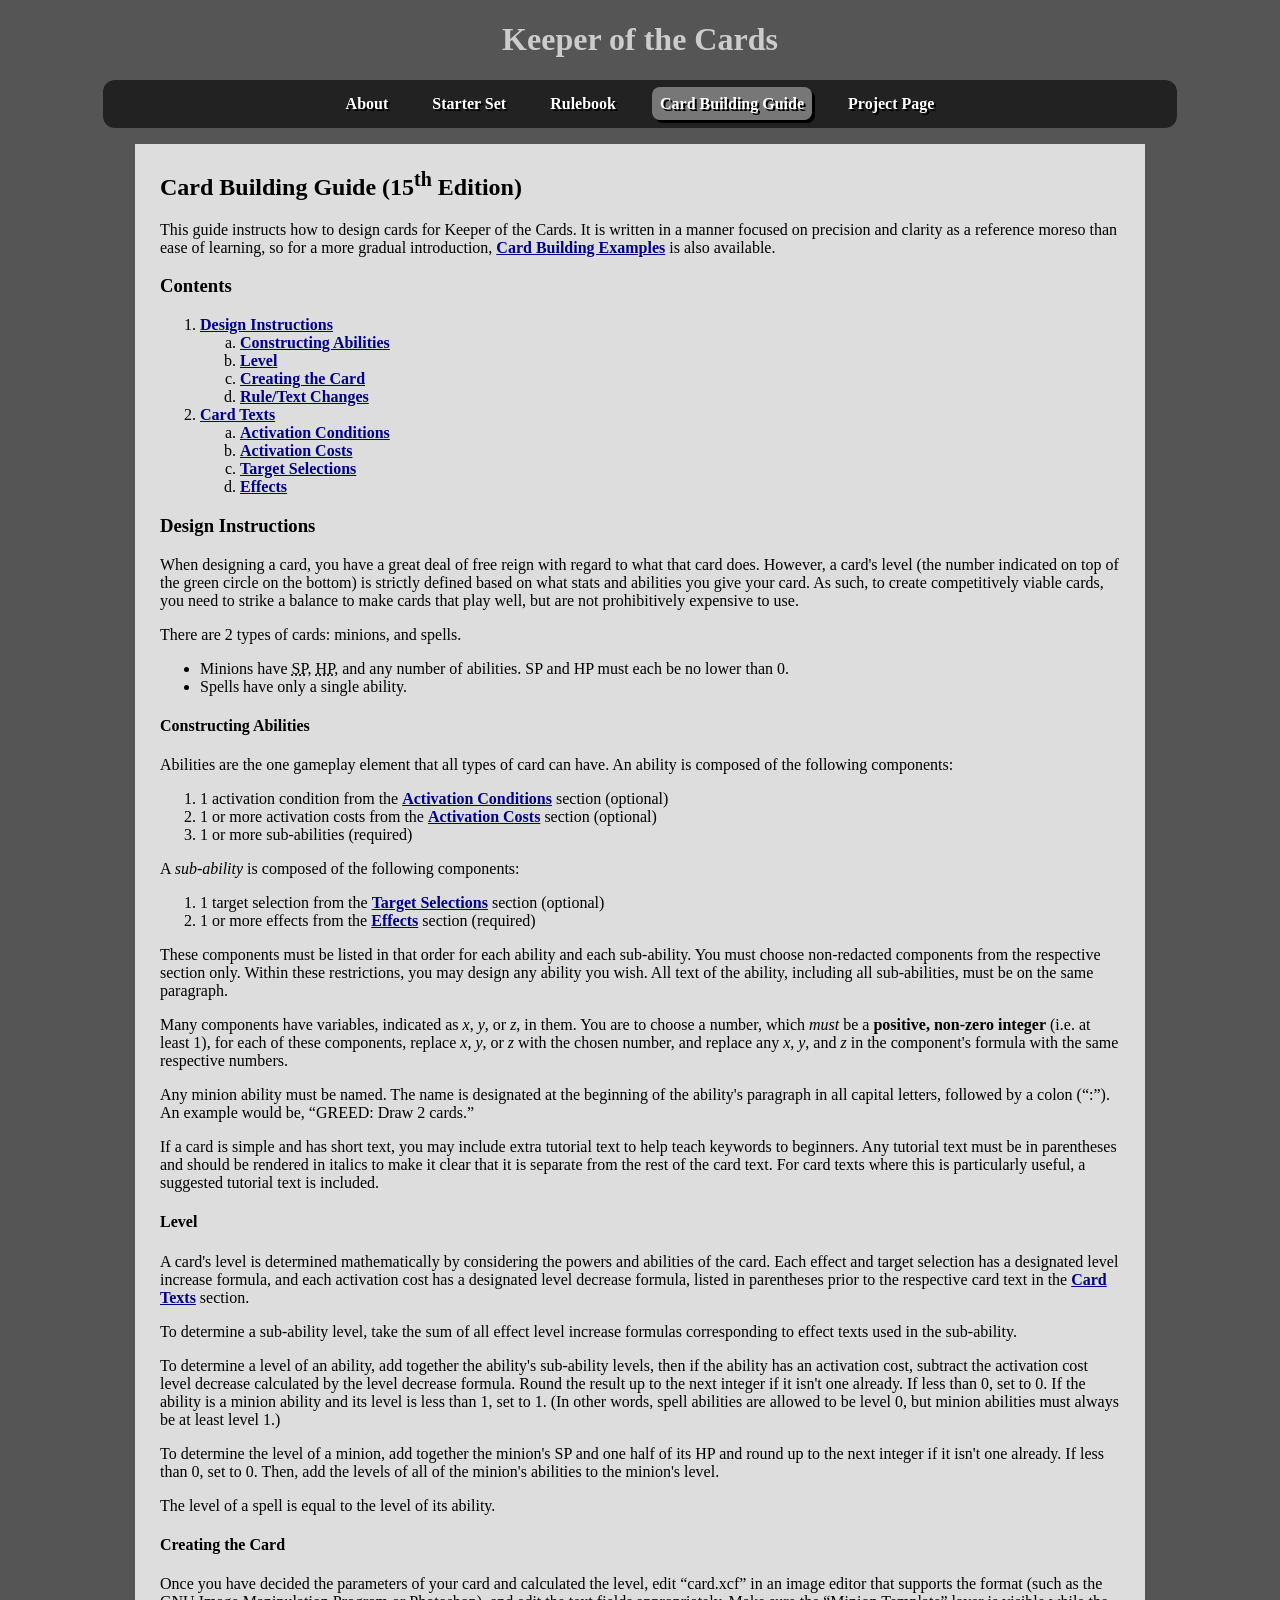
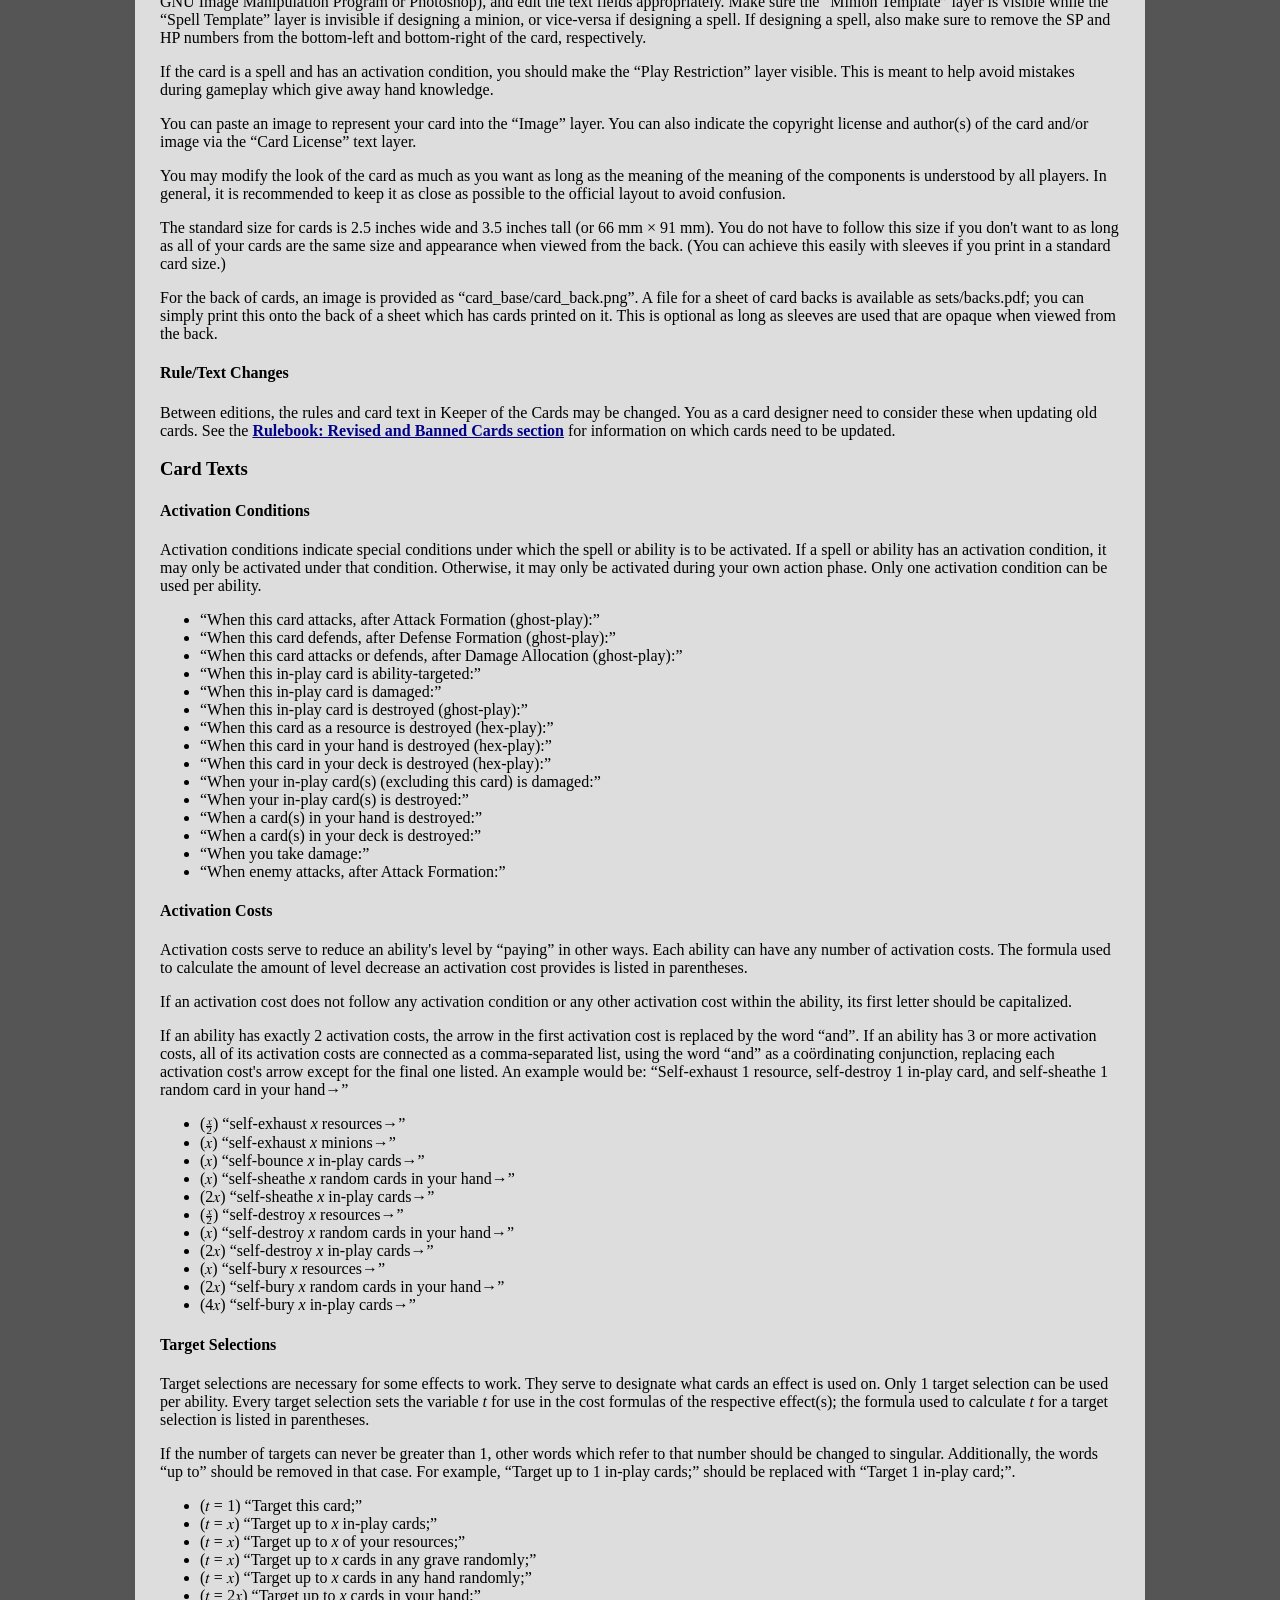
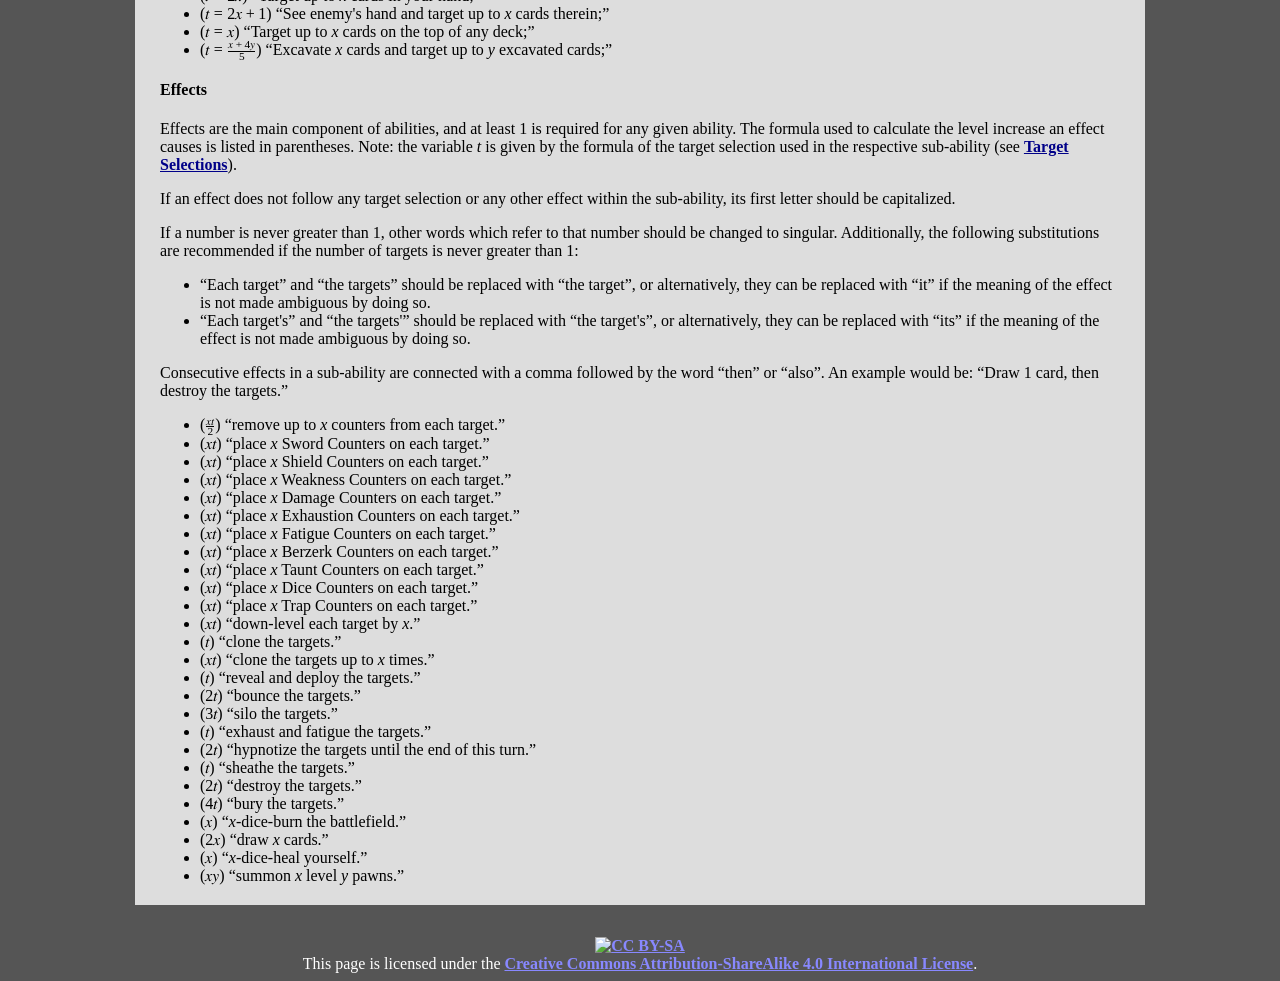
==== commit 1ee745c7: "Updated the rulebook, card building guide, and examples to 15th Edition." ====
--- a/cardbuilding.html
+++ b/cardbuilding.html
@@ -2,7 +2,7 @@
 <html lang="en">
 
 <head>
-    <title>Card Building Guide - Keeper of the Cards</title>
+    <title>Card Building Guide (15th Edition) - Keeper of the Cards</title>
     <meta name="description" content="The ultimate DIY trading card game" />
     <meta name="keywords" content="kotc" />
     <meta http-equiv="content-type" content="text/html; charset=utf-8" />
@@ -33,7 +33,7 @@
     </nav>
 
     <main>
-        <h2>Card Building Guide (14<sup>th</sup> Edition)</h2>
+        <h2>Card Building Guide (15<sup>th</sup> Edition)</h2>
         <p>This guide instructs how to design cards for Keeper of the Cards. It is written in a manner focused on precision and clarity as a reference moreso than ease of learning, so for a more gradual introduction, <a href="examples.html">Card Building Examples</a> is also available.</p>
 
         <h3>Contents</h3>
@@ -79,7 +79,7 @@
             <li>1 or more effects from the <a href="#effects">Effects</a> section (required)</li>
         </ol>
         <p>These components must be listed in that order for each ability and each sub-ability. You must choose non-redacted components from the respective section only. Within these restrictions, you may design any ability you wish. All text of the ability, including all sub-abilities, must be on the same paragraph.</p>
-        <p>Many components have variables, indicated as <var>x</var>, <var>y</var>, or <var>z</var>, in them. You are to choose a number for each of these components, replace <var>x</var>, <var>y</var>, or <var>z</var> with the chosen number, and replace any <var>x</var>, <var>y</var>, and <var>z</var> in the component's formula with the same respective numbers. Variable amounts must be positive, non-zero integers.</p>
+        <p>Many components have variables, indicated as <var>x</var>, <var>y</var>, or <var>z</var>, in them. You are to choose a number, which <em>must</em> be a <strong>positive, non-zero integer</strong> (i.e. at least 1), for each of these components, replace <var>x</var>, <var>y</var>, or <var>z</var> with the chosen number, and replace any <var>x</var>, <var>y</var>, and <var>z</var> in the component's formula with the same respective numbers.</p>
         <p>Any minion ability must be named. The name is designated at the beginning of the ability's paragraph in all capital letters, followed by a colon (&ldquo;:&rdquo;). An example would be, &ldquo;GREED: Draw 2 cards.&rdquo;</p>
         <p>If a card is simple and has short text, you may include extra tutorial text to help teach keywords to beginners. Any tutorial text must be in parentheses and should be rendered in italics to make it clear that it is separate from the rest of the card text. For card texts where this is particularly useful, a suggested tutorial text is included.</p>
 
@@ -108,6 +108,7 @@
         <ul>
             <li>&ldquo;When this card attacks, after Attack Formation (ghost-play):&rdquo;</li>
             <li>&ldquo;When this card defends, after Defense Formation (ghost-play):&rdquo;</li>
+            <li>&ldquo;When this card attacks or defends, after Damage Allocation (ghost-play):&rdquo;</li>
             <li>&ldquo;When this in-play card is ability-targeted:&rdquo;</li>
             <li>&ldquo;When this in-play card is damaged:&rdquo;</li>
             <li>&ldquo;When this in-play card is destroyed (ghost-play):&rdquo;</li>
@@ -485,6 +486,18 @@
                     </mrow>
                     <mtext>)</mtext>
                 </math>
+                &ldquo;place <var>x</var> Fatigue Counters on each target.&rdquo;
+            </li>
+            <li>
+                <math display="inline">
+                    <mtext>(</mtext>
+                    <mrow>
+                        <mi>x</mi>
+                        <mo>&InvisibleTimes;</mo>
+                        <mi>t</mi>
+                    </mrow>
+                    <mtext>)</mtext>
+                </math>
                 &ldquo;place <var>x</var> Berzerk Counters on each target.&rdquo;
             </li>
             <li>
@@ -543,6 +556,28 @@
                     </mrow>
                     <mtext>)</mtext>
                 </math>
+                &ldquo;clone the targets.&rdquo;
+            </li>
+            <li>
+                <math display="inline">
+                    <mtext>(</mtext>
+                    <mrow>
+                        <mi>x</mi>
+                        <mo>&InvisibleTimes;</mo>
+                        <mi>t</mi>
+                    </mrow>
+                    <mtext>)</mtext>
+                </math>
+                &ldquo;clone the targets up to <var>x</var> times.&rdquo;
+            </li>
+            <li>
+                <math display="inline">
+                    <mtext>(</mtext>
+                    <mrow>
+                        <mi>t</mi>
+                    </mrow>
+                    <mtext>)</mtext>
+                </math>
                 &ldquo;reveal and deploy the targets.&rdquo;
             </li>
             <li>
@@ -629,6 +664,16 @@
                 <math display="inline">
                     <mtext>(</mtext>
                     <mrow>
+                        <mi>x</mi>
+                    </mrow>
+                    <mtext>)</mtext>
+                </math>
+                &ldquo;<var>x</var>-dice-burn the battlefield.&rdquo;
+            </li>
+            <li>
+                <math display="inline">
+                    <mtext>(</mtext>
+                    <mrow>
                         <mn>2</mn>
                         <mo>&InvisibleTimes;</mo>
                         <mi>x</mi>
@@ -646,6 +691,18 @@
                     <mtext>)</mtext>
                 </math>
                 &ldquo;<var>x</var>-dice-heal yourself.&rdquo;
+            </li>
+            <li>
+                <math display="inline">
+                    <mtext>(</mtext>
+                    <mrow>
+                        <mi>x</mi>
+                        <mo>&InvisibleTimes;</mo>
+                        <mi>y</mi>
+                    </mrow>
+                    <mtext>)</mtext>
+                </math>
+                &ldquo;summon <var>x</var> level <var>y</var> pawns.&rdquo;
             </li>
         </ul>
     </main>
--- a/style.css
+++ b/style.css
@@ -1,12 +1,12 @@
 body
 {
-    color: black;
-    background: #D0A5A5;
+    color: white;
+    background: #555;
 }
 
 h1.header
 {
-    color: #802000;
+    color: #CCC;
     text-align: center;
 }
 
@@ -17,26 +17,26 @@
 
 a
 {
-    color: #008;
+    color: #88F;
     font-weight: bold;
     text-decoration: underline;
 }
 
 a:visited
 {
-    color: #408;
+    color: #BBF;
 }
 
 a:hover
 {
-    color: #C00;
+    color: #F88;
     font-weight: bold;
     text-decoration: none;
 }
 
 nav.header
 {
-    background: #5B0D0D;
+    background: #222;
     border-style: hidden;
     border-radius: 12px;
     width: 94%;
@@ -85,12 +85,13 @@
 
 nav.header li.current a, nav.header a:hover
 {
-    background: #C00;
+    background: #777;
     box-shadow: 3px 3px black;
 }
 
 main
 {
+    color: black;
     background: #DDD;
     width: 90%;
     max-width: 60em;
@@ -103,6 +104,25 @@
     overflow: auto;
 }
 
+main a
+{
+    color: #008;
+    font-weight: bold;
+    text-decoration: underline;
+}
+
+main a:visited
+{
+    color: #648;
+}
+
+main a:hover
+{
+    color: #C00;
+    font-weight: bold;
+    text-decoration: none;
+}
+
 table
 {
     border-style: solid;
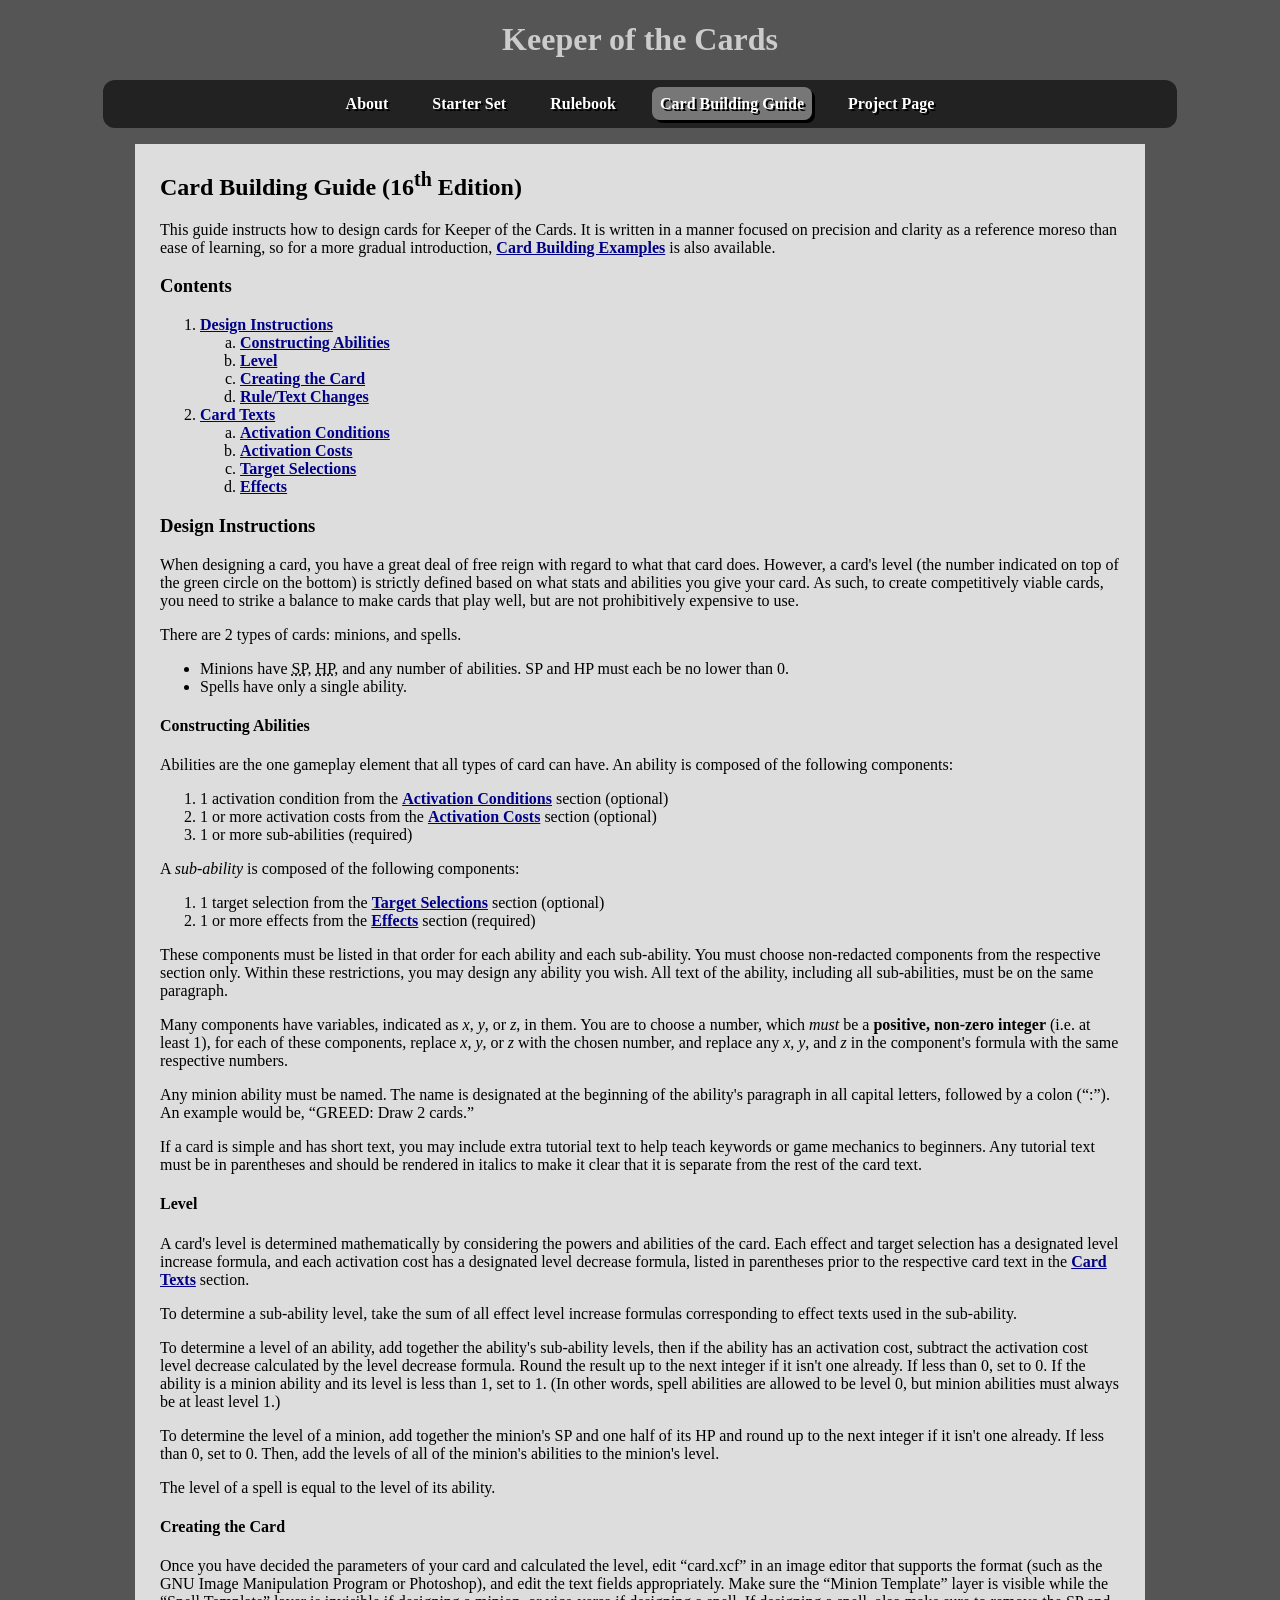
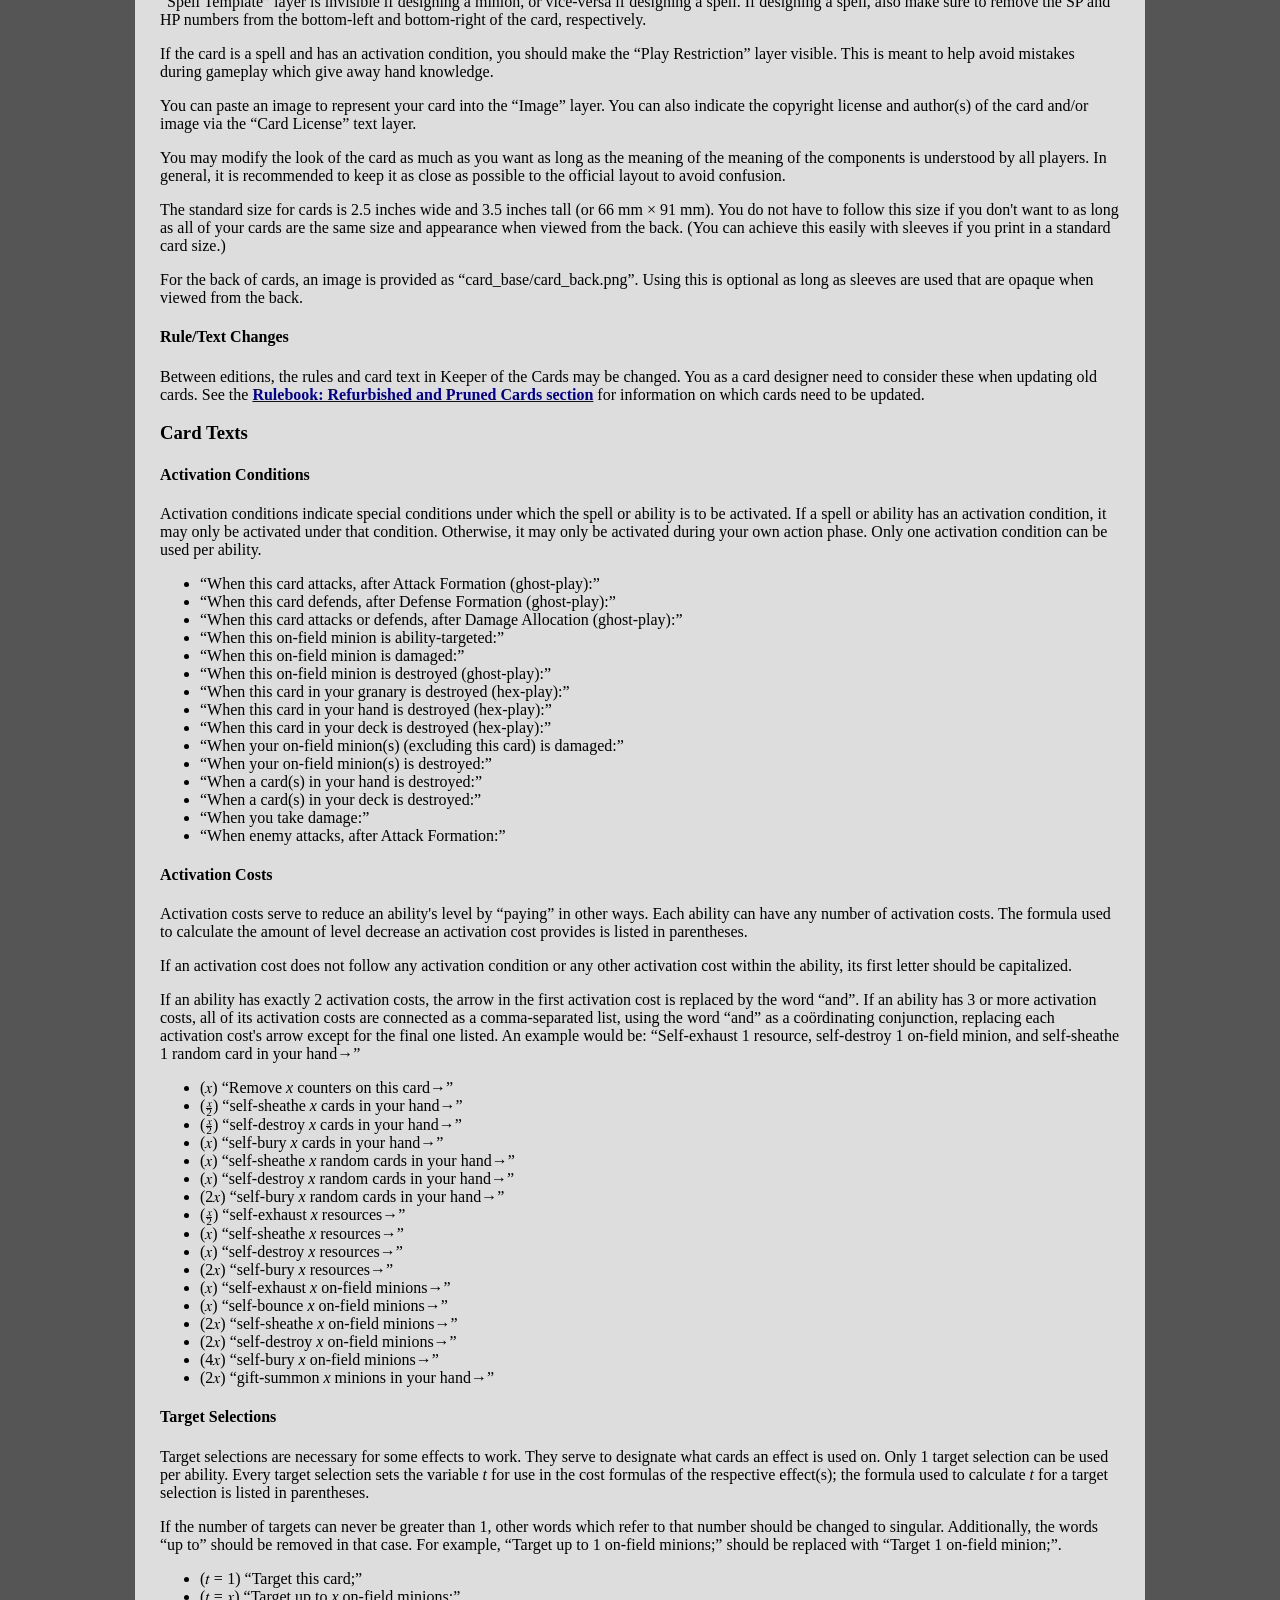
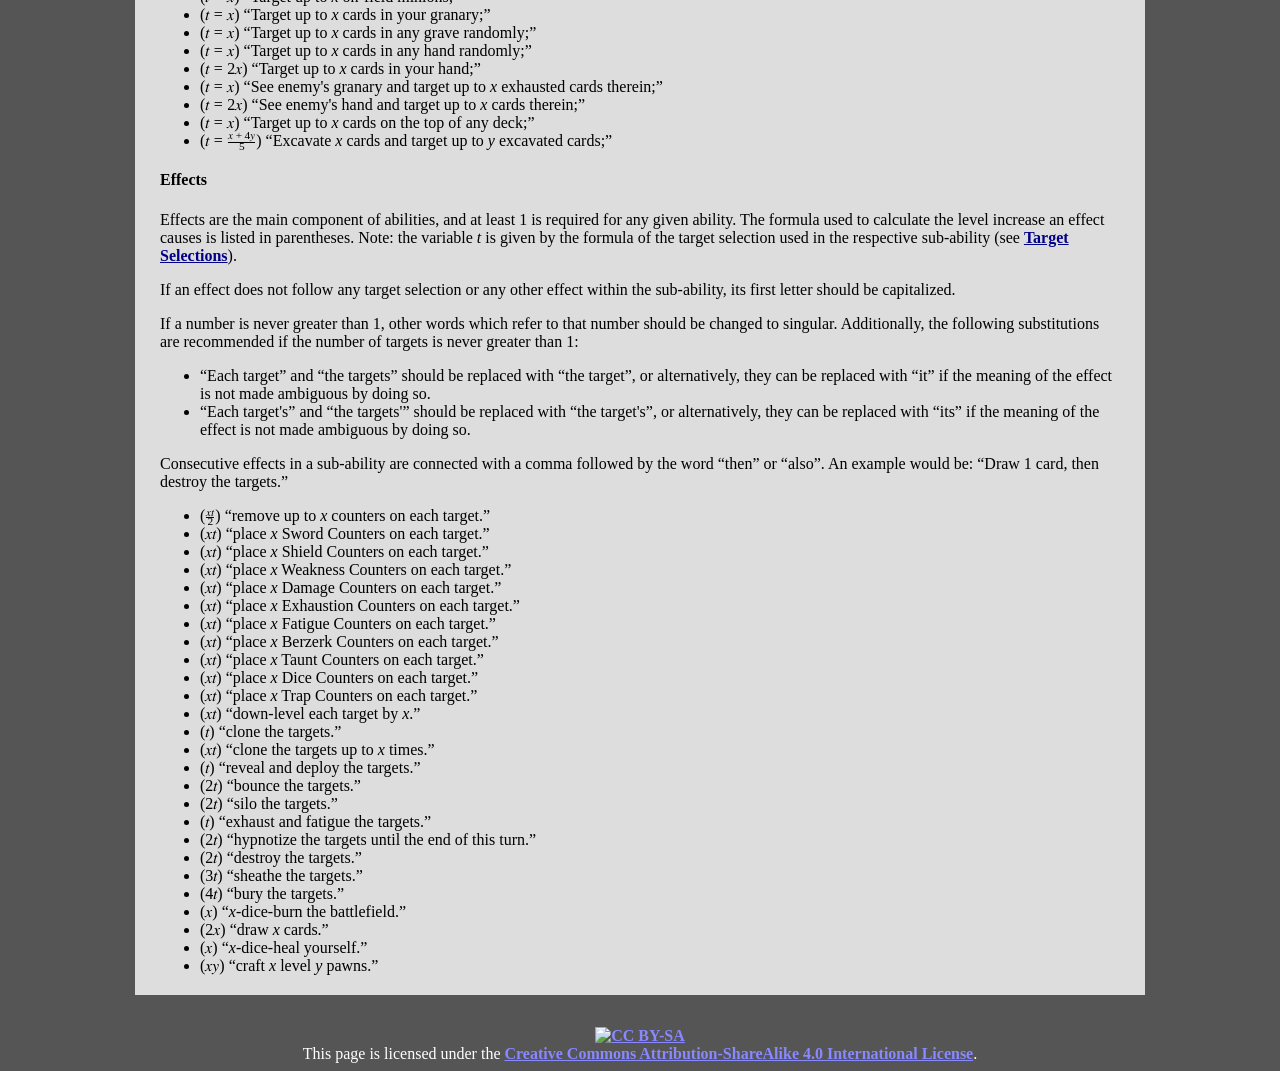
==== commit 2ea27c53: "Updated to 16th Edition." ====
--- a/cardbuilding.html
+++ b/cardbuilding.html
@@ -2,7 +2,7 @@
 <html lang="en">
 
 <head>
-    <title>Card Building Guide (15th Edition) - Keeper of the Cards</title>
+    <title>Card Building Guide (16th Edition) - Keeper of the Cards</title>
     <meta name="description" content="The ultimate DIY trading card game" />
     <meta name="keywords" content="kotc" />
     <meta http-equiv="content-type" content="text/html; charset=utf-8" />
@@ -33,7 +33,7 @@
     </nav>
 
     <main>
-        <h2>Card Building Guide (15<sup>th</sup> Edition)</h2>
+        <h2>Card Building Guide (16<sup>th</sup> Edition)</h2>
         <p>This guide instructs how to design cards for Keeper of the Cards. It is written in a manner focused on precision and clarity as a reference moreso than ease of learning, so for a more gradual introduction, <a href="examples.html">Card Building Examples</a> is also available.</p>
 
         <h3>Contents</h3>
@@ -81,7 +81,7 @@
         <p>These components must be listed in that order for each ability and each sub-ability. You must choose non-redacted components from the respective section only. Within these restrictions, you may design any ability you wish. All text of the ability, including all sub-abilities, must be on the same paragraph.</p>
         <p>Many components have variables, indicated as <var>x</var>, <var>y</var>, or <var>z</var>, in them. You are to choose a number, which <em>must</em> be a <strong>positive, non-zero integer</strong> (i.e. at least 1), for each of these components, replace <var>x</var>, <var>y</var>, or <var>z</var> with the chosen number, and replace any <var>x</var>, <var>y</var>, and <var>z</var> in the component's formula with the same respective numbers.</p>
         <p>Any minion ability must be named. The name is designated at the beginning of the ability's paragraph in all capital letters, followed by a colon (&ldquo;:&rdquo;). An example would be, &ldquo;GREED: Draw 2 cards.&rdquo;</p>
-        <p>If a card is simple and has short text, you may include extra tutorial text to help teach keywords to beginners. Any tutorial text must be in parentheses and should be rendered in italics to make it clear that it is separate from the rest of the card text. For card texts where this is particularly useful, a suggested tutorial text is included.</p>
+        <p>If a card is simple and has short text, you may include extra tutorial text to help teach keywords or game mechanics to beginners. Any tutorial text must be in parentheses and should be rendered in italics to make it clear that it is separate from the rest of the card text.</p>
 
         <h4 id="inst-level">Level</h4>
         <p>A card's level is determined mathematically by considering the powers and abilities of the card. Each effect and target selection has a designated level increase formula, and each activation cost has a designated level decrease formula, listed in parentheses prior to the respective card text in the <a href="#texts">Card Texts</a> section.</p>
@@ -96,10 +96,10 @@
         <p>You can paste an image to represent your card into the &ldquo;Image&rdquo; layer. You can also indicate the copyright license and author(s) of the card and/or image via the &ldquo;Card License&rdquo; text layer.</p>
         <p>You may modify the look of the card as much as you want as long as the meaning of the meaning of the components is understood by all players. In general, it is recommended to keep it as close as possible to the official layout to avoid confusion.</p>
         <p>The standard size for cards is 2.5 inches wide and 3.5 inches tall (or 66 mm × 91 mm). You do not have to follow this size if you don't want to as long as all of your cards are the same size and appearance when viewed from the back. (You can achieve this easily with sleeves if you print in a standard card size.)</p>
-        For the back of cards, an image is provided as &ldquo;card_base/card_back.png&rdquo;. A file for a sheet of card backs is available as sets/backs.pdf; you can simply print this onto the back of a sheet which has cards printed on it. This is optional as long as sleeves are used that are opaque when viewed from the back.
+        For the back of cards, an image is provided as &ldquo;card_base/card_back.png&rdquo;. Using this is optional as long as sleeves are used that are opaque when viewed from the back.
 
         <h4 id="inst-changes">Rule/Text Changes</h4>
-        <p>Between editions, the rules and card text in Keeper of the Cards may be changed. You as a card designer need to consider these when updating old cards. See the <a href="rulebook.html#banned">Rulebook: Revised and Banned Cards section</a> for information on which cards need to be updated.</p>
+        <p>Between editions, the rules and card text in Keeper of the Cards may be changed. You as a card designer need to consider these when updating old cards. See the <a href="rulebook.html#banned">Rulebook: Refurbished and Pruned Cards section</a> for information on which cards need to be updated.</p>
 
         <h3 id="texts">Card Texts</h3>
 
@@ -109,14 +109,14 @@
             <li>&ldquo;When this card attacks, after Attack Formation (ghost-play):&rdquo;</li>
             <li>&ldquo;When this card defends, after Defense Formation (ghost-play):&rdquo;</li>
             <li>&ldquo;When this card attacks or defends, after Damage Allocation (ghost-play):&rdquo;</li>
-            <li>&ldquo;When this in-play card is ability-targeted:&rdquo;</li>
-            <li>&ldquo;When this in-play card is damaged:&rdquo;</li>
-            <li>&ldquo;When this in-play card is destroyed (ghost-play):&rdquo;</li>
-            <li>&ldquo;When this card as a resource is destroyed (hex-play):&rdquo;</li>
+            <li>&ldquo;When this on-field minion is ability-targeted:&rdquo;</li>
+            <li>&ldquo;When this on-field minion is damaged:&rdquo;</li>
+            <li>&ldquo;When this on-field minion is destroyed (ghost-play):&rdquo;</li>
+            <li>&ldquo;When this card in your granary is destroyed (hex-play):&rdquo;</li>
             <li>&ldquo;When this card in your hand is destroyed (hex-play):&rdquo;</li>
             <li>&ldquo;When this card in your deck is destroyed (hex-play):&rdquo;</li>
-            <li>&ldquo;When your in-play card(s) (excluding this card) is damaged:&rdquo;</li>
-            <li>&ldquo;When your in-play card(s) is destroyed:&rdquo;</li>
+            <li>&ldquo;When your on-field minion(s) (excluding this card) is damaged:&rdquo;</li>
+            <li>&ldquo;When your on-field minion(s) is destroyed:&rdquo;</li>
             <li>&ldquo;When a card(s) in your hand is destroyed:&rdquo;</li>
             <li>&ldquo;When a card(s) in your deck is destroyed:&rdquo;</li>
             <li>&ldquo;When you take damage:&rdquo;</li>
@@ -126,8 +126,18 @@
         <h4 id="costs">Activation Costs</h4>
         <p>Activation costs serve to reduce an ability's level by &ldquo;paying&rdquo; in other ways. Each ability can have any number of activation costs. The formula used to calculate the amount of level decrease an activation cost provides is listed in parentheses.</p>
         <p>If an activation cost does not follow any activation condition or any other activation cost within the ability, its first letter should be capitalized.</p>
-        <p>If an ability has exactly 2 activation costs, the arrow in the first activation cost is replaced by the word &ldquo;and&rdquo;. If an ability has 3 or more activation costs, all of its activation costs are connected as a comma-separated list, using the word &ldquo;and&rdquo; as a coördinating conjunction, replacing each activation cost's arrow except for the final one listed. An example would be: &ldquo;Self-exhaust 1 resource, self-destroy 1 in-play card, and self-sheathe 1 random card in your hand→&rdquo;</p>
+        <p>If an ability has exactly 2 activation costs, the arrow in the first activation cost is replaced by the word &ldquo;and&rdquo;. If an ability has 3 or more activation costs, all of its activation costs are connected as a comma-separated list, using the word &ldquo;and&rdquo; as a coördinating conjunction, replacing each activation cost's arrow except for the final one listed. An example would be: &ldquo;Self-exhaust 1 resource, self-destroy 1 on-field minion, and self-sheathe 1 random card in your hand→&rdquo;</p>
         <ul>
+            <li>
+                <math display="inline">
+                    <mtext>(</mtext>
+                    <mrow>
+                        <mi>x</mi>
+                    </mrow>
+                    <mtext>)</mtext>
+                </math>
+                &ldquo;Remove <var>x</var> counters on this card→&rdquo;
+            </li>
             <li>
                 <math display="inline">
                     <mtext>(</mtext>
@@ -141,49 +151,7 @@
                     </mfrac>
                     <mtext>)</mtext>
                 </math>
-                &ldquo;self-exhaust <var>x</var> resources→&rdquo;
-            </li>
-            <li>
-                <math display="inline">
-                    <mtext>(</mtext>
-                    <mrow>
-                        <mi>x</mi>
-                    </mrow>
-                    <mtext>)</mtext>
-                </math>
-                &ldquo;self-exhaust <var>x</var> minions→&rdquo;
-            </li>
-            <li>
-                <math display="inline">
-                    <mtext>(</mtext>
-                    <mrow>
-                        <mi>x</mi>
-                    </mrow>
-                    <mtext>)</mtext>
-                </math>
-                &ldquo;self-bounce <var>x</var> in-play cards→&rdquo;
-            </li>
-            <li>
-                <math display="inline">
-                    <mtext>(</mtext>
-                    <mrow>
-                        <mi>x</mi>
-                    </mrow>
-                    <mtext>)</mtext>
-                </math>
-                &ldquo;self-sheathe <var>x</var> random cards in your hand→&rdquo;
-            </li>
-            <li>
-                <math display="inline">
-                    <mtext>(</mtext>
-                    <mrow>
-                        <mn>2</mn>
-                        <mo>&InvisibleTimes;</mo>
-                        <mi>x</mi>
-                    </mrow>
-                    <mtext>)</mtext>
-                </math>
-                &ldquo;self-sheathe <var>x</var> in-play cards→&rdquo;
+                &ldquo;self-sheathe <var>x</var> cards in your hand→&rdquo;
             </li>
             <li>
                 <math display="inline">
@@ -198,34 +166,91 @@
                     </mfrac>
                     <mtext>)</mtext>
                 </math>
+                &ldquo;self-destroy <var>x</var> cards in your hand→&rdquo;
+            </li>
+            <li>
+                <math display="inline">
+                    <mtext>(</mtext>
+                    <mrow>
+                        <mi>x</mi>
+                    </mrow>
+                    <mtext>)</mtext>
+                </math>
+                &ldquo;self-bury <var>x</var> cards in your hand→&rdquo;
+            </li>
+            <li>
+                <math display="inline">
+                    <mtext>(</mtext>
+                    <mrow>
+                        <mi>x</mi>
+                    </mrow>
+                    <mtext>)</mtext>
+                </math>
+                &ldquo;self-sheathe <var>x</var> random cards in your hand→&rdquo;
+            </li>
+            <li>
+                <math display="inline">
+                    <mtext>(</mtext>
+                    <mrow>
+                        <mi>x</mi>
+                    </mrow>
+                    <mtext>)</mtext>
+                </math>
+                &ldquo;self-destroy <var>x</var> random cards in your hand→&rdquo;
+            </li>
+            <li>
+                <math display="inline">
+                    <mtext>(</mtext>
+                    <mrow>
+                        <mn>2</mn>
+                        <mo>&InvisibleTimes;</mo>
+                        <mi>x</mi>
+                    </mrow>
+                    <mtext>)</mtext>
+                </math>
+                &ldquo;self-bury <var>x</var> random cards in your hand→&rdquo;
+            </li>
+            <li>
+                <math display="inline">
+                    <mtext>(</mtext>
+                    <mfrac>
+                        <mrow>
+                            <mi>x</mi>
+                        </mrow>
+                        <mrow>
+                            <mn>2</mn>
+                        </mrow>
+                    </mfrac>
+                    <mtext>)</mtext>
+                </math>
+                &ldquo;self-exhaust <var>x</var> resources→&rdquo;
+            </li>
+            <li>
+                <math display="inline">
+                    <mtext>(</mtext>
+                    <mrow>
+                        <mi>x</mi>
+                    </mrow>
+                    <mtext>)</mtext>
+                </math>
+                &ldquo;self-sheathe <var>x</var> resources→&rdquo;
+            </li>
+            <li>
+                <math display="inline">
+                    <mtext>(</mtext>
+                    <mrow>
+                        <mi>x</mi>
+                    </mrow>
+                    <mtext>)</mtext>
+                </math>
                 &ldquo;self-destroy <var>x</var> resources→&rdquo;
             </li>
             <li>
                 <math display="inline">
                     <mtext>(</mtext>
                     <mrow>
-                        <mi>x</mi>
-                    </mrow>
-                    <mtext>)</mtext>
-                </math>
-                &ldquo;self-destroy <var>x</var> random cards in your hand→&rdquo;
-            </li>
-            <li>
-                <math display="inline">
-                    <mtext>(</mtext>
-                    <mrow>
-                        <mn>2</mn>
-                        <mo>&InvisibleTimes;</mo>
-                        <mi>x</mi>
-                    </mrow>
-                    <mtext>)</mtext>
-                </math>
-                &ldquo;self-destroy <var>x</var> in-play cards→&rdquo;
-            </li>
-            <li>
-                <math display="inline">
-                    <mtext>(</mtext>
-                    <mrow>
+                        <mn>2</mn>
+                        <mo>&InvisibleTimes;</mo>
                         <mi>x</mi>
                     </mrow>
                     <mtext>)</mtext>
@@ -236,13 +261,45 @@
                 <math display="inline">
                     <mtext>(</mtext>
                     <mrow>
-                        <mn>2</mn>
-                        <mo>&InvisibleTimes;</mo>
-                        <mi>x</mi>
-                    </mrow>
-                    <mtext>)</mtext>
-                </math>
-                &ldquo;self-bury <var>x</var> random cards in your hand→&rdquo;
+                        <mi>x</mi>
+                    </mrow>
+                    <mtext>)</mtext>
+                </math>
+                &ldquo;self-exhaust <var>x</var> on-field minions→&rdquo;
+            </li>
+            <li>
+                <math display="inline">
+                    <mtext>(</mtext>
+                    <mrow>
+                        <mi>x</mi>
+                    </mrow>
+                    <mtext>)</mtext>
+                </math>
+                &ldquo;self-bounce <var>x</var> on-field minions→&rdquo;
+            </li>
+            <li>
+                <math display="inline">
+                    <mtext>(</mtext>
+                    <mrow>
+                        <mn>2</mn>
+                        <mo>&InvisibleTimes;</mo>
+                        <mi>x</mi>
+                    </mrow>
+                    <mtext>)</mtext>
+                </math>
+                &ldquo;self-sheathe <var>x</var> on-field minions→&rdquo;
+            </li>
+            <li>
+                <math display="inline">
+                    <mtext>(</mtext>
+                    <mrow>
+                        <mn>2</mn>
+                        <mo>&InvisibleTimes;</mo>
+                        <mi>x</mi>
+                    </mrow>
+                    <mtext>)</mtext>
+                </math>
+                &ldquo;self-destroy <var>x</var> on-field minions→&rdquo;
             </li>
             <li>
                 <math display="inline">
@@ -254,13 +311,25 @@
                     </mrow>
                     <mtext>)</mtext>
                 </math>
-                &ldquo;self-bury <var>x</var> in-play cards→&rdquo;
+                &ldquo;self-bury <var>x</var> on-field minions→&rdquo;
+            </li>
+            <li>
+                <math display="inline">
+                    <mtext>(</mtext>
+                    <mrow>
+                        <mn>2</mn>
+                        <mo>&InvisibleTimes;</mo>
+                        <mi>x</mi>
+                    </mrow>
+                    <mtext>)</mtext>
+                </math>
+                &ldquo;gift-summon <var>x</var> minions in your hand→&rdquo;
             </li>
         </ul>
 
         <h4 id="targeting">Target Selections</h4>
         <p>Target selections are necessary for some effects to work. They serve to designate what cards an effect is used on. Only 1 target selection can be used per ability. Every target selection sets the variable <var>t</var> for use in the cost formulas of the respective effect(s); the formula used to calculate <var>t</var> for a target selection is listed in parentheses.</p>
-        <p>If the number of targets can never be greater than 1, other words which refer to that number should be changed to singular. Additionally, the words &ldquo;up to&rdquo; should be removed in that case. For example, &ldquo;Target up to 1 in-play cards;&rdquo; should be replaced with &ldquo;Target 1 in-play card;&rdquo;.</p>
+        <p>If the number of targets can never be greater than 1, other words which refer to that number should be changed to singular. Additionally, the words &ldquo;up to&rdquo; should be removed in that case. For example, &ldquo;Target up to 1 on-field minions;&rdquo; should be replaced with &ldquo;Target 1 on-field minion;&rdquo;.</p>
         <ul>
             <li>
                 <math display="inline">
@@ -284,19 +353,19 @@
                     </mrow>
                     <mtext>)</mtext>
                 </math>
-                &ldquo;Target up to <var>x</var> in-play cards;&rdquo;
-            </li>
-            <li>
-                <math display="inline">
-                    <mtext>(</mtext>
-                    <mrow>
-                        <mi>t</mi>
-                        <mo>=</mo>
-                        <mi>x</mi>
-                    </mrow>
-                    <mtext>)</mtext>
-                </math>
-                &ldquo;Target up to <var>x</var> of your resources;&rdquo;
+                &ldquo;Target up to <var>x</var> on-field minions;&rdquo;
+            </li>
+            <li>
+                <math display="inline">
+                    <mtext>(</mtext>
+                    <mrow>
+                        <mi>t</mi>
+                        <mo>=</mo>
+                        <mi>x</mi>
+                    </mrow>
+                    <mtext>)</mtext>
+                </math>
+                &ldquo;Target up to <var>x</var> cards in your granary;&rdquo;
             </li>
             <li>
                 <math display="inline">
@@ -342,11 +411,21 @@
                     <mrow>
                         <mi>t</mi>
                         <mo>=</mo>
-                        <mn>2</mn>
-                        <mo>&InvisibleTimes;</mo>
-                        <mi>x</mi>
-                        <mo>+</mo>
-                        <mn>1</mn>
+                        <mi>x</mi>
+                    </mrow>
+                    <mtext>)</mtext>
+                </math>
+                &ldquo;See enemy's granary and target up to <var>x</var> exhausted cards therein;&rdquo;
+            </li>
+            <li>
+                <math display="inline">
+                    <mtext>(</mtext>
+                    <mrow>
+                        <mi>t</mi>
+                        <mo>=</mo>
+                        <mn>2</mn>
+                        <mo>&InvisibleTimes;</mo>
+                        <mi>x</mi>
                     </mrow>
                     <mtext>)</mtext>
                 </math>
@@ -414,7 +493,7 @@
                     </mfrac>
                     <mtext>)</mtext>
                 </math>
-                &ldquo;remove up to <var>x</var> counters from each target.&rdquo;
+                &ldquo;remove up to <var>x</var> counters on each target.&rdquo;
             </li>
             <li>
                 <math display="inline">
@@ -596,62 +675,64 @@
                 <math display="inline">
                     <mtext>(</mtext>
                     <mrow>
+                        <mn>2</mn>
+                        <mo>&InvisibleTimes;</mo>
+                        <mi>t</mi>
+                    </mrow>
+                    <mtext>)</mtext>
+                </math>
+                &ldquo;silo the targets.&rdquo;
+            </li>
+            <li>
+                <math display="inline">
+                    <mtext>(</mtext>
+                    <mrow>
+                        <mi>t</mi>
+                    </mrow>
+                    <mtext>)</mtext>
+                </math>
+                &ldquo;exhaust and fatigue the targets.&rdquo;
+            </li>
+            <li>
+                <math display="inline">
+                    <mtext>(</mtext>
+                    <mrow>
+                        <mn>2</mn>
+                        <mo>&InvisibleTimes;</mo>
+                        <mi>t</mi>
+                    </mrow>
+                    <mtext>)</mtext>
+                </math>
+                &ldquo;hypnotize the targets until the end of this turn.&rdquo;
+            </li>
+            <li>
+                <math display="inline">
+                    <mtext>(</mtext>
+                    <mrow>
+                        <mn>2</mn>
+                        <mo>&InvisibleTimes;</mo>
+                        <mi>t</mi>
+                    </mrow>
+                    <mtext>)</mtext>
+                </math>
+                &ldquo;destroy the targets.&rdquo;
+            </li>
+            <li>
+                <math display="inline">
+                    <mtext>(</mtext>
+                    <mrow>
                         <mn>3</mn>
                         <mo>&InvisibleTimes;</mo>
                         <mi>t</mi>
                     </mrow>
                     <mtext>)</mtext>
                 </math>
-                &ldquo;silo the targets.&rdquo;
-            </li>
-            <li>
-                <math display="inline">
-                    <mtext>(</mtext>
-                    <mrow>
-                        <mi>t</mi>
-                    </mrow>
-                    <mtext>)</mtext>
-                </math>
-                &ldquo;exhaust and fatigue the targets.&rdquo;
-            </li>
-            <li>
-                <math display="inline">
-                    <mtext>(</mtext>
-                    <mrow>
-                        <mn>2</mn>
-                        <mo>&InvisibleTimes;</mo>
-                        <mi>t</mi>
-                    </mrow>
-                    <mtext>)</mtext>
-                </math>
-                &ldquo;hypnotize the targets until the end of this turn.&rdquo;
-            </li>
-            <li>
-                <math display="inline">
-                    <mtext>(</mtext>
-                    <mrow>
-                        <mi>t</mi>
-                    </mrow>
-                    <mtext>)</mtext>
-                </math>
                 &ldquo;sheathe the targets.&rdquo;
             </li>
             <li>
                 <math display="inline">
                     <mtext>(</mtext>
                     <mrow>
-                        <mn>2</mn>
-                        <mo>&InvisibleTimes;</mo>
-                        <mi>t</mi>
-                    </mrow>
-                    <mtext>)</mtext>
-                </math>
-                &ldquo;destroy the targets.&rdquo;
-            </li>
-            <li>
-                <math display="inline">
-                    <mtext>(</mtext>
-                    <mrow>
                         <mn>4</mn>
                         <mo>&InvisibleTimes;</mo>
                         <mi>t</mi>
@@ -702,7 +783,7 @@
                     </mrow>
                     <mtext>)</mtext>
                 </math>
-                &ldquo;summon <var>x</var> level <var>y</var> pawns.&rdquo;
+                &ldquo;craft <var>x</var> level <var>y</var> pawns.&rdquo;
             </li>
         </ul>
     </main>
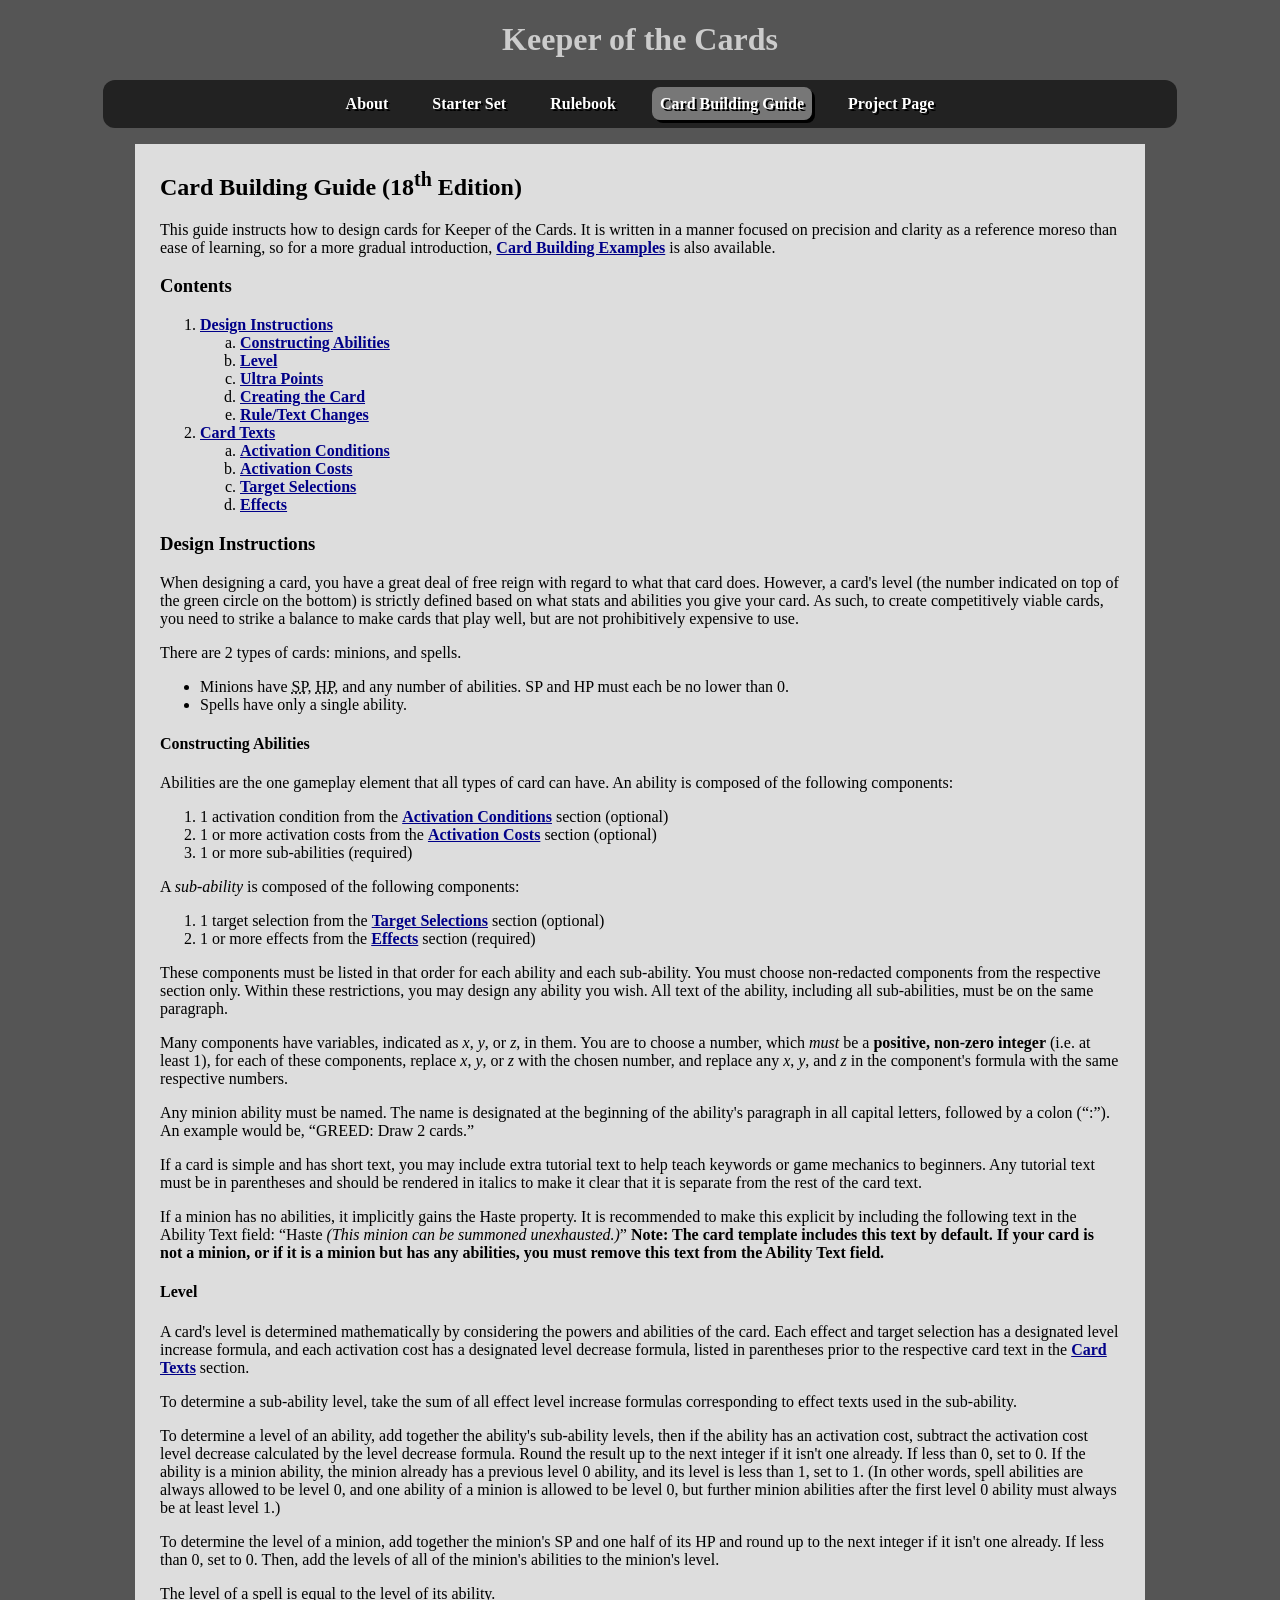
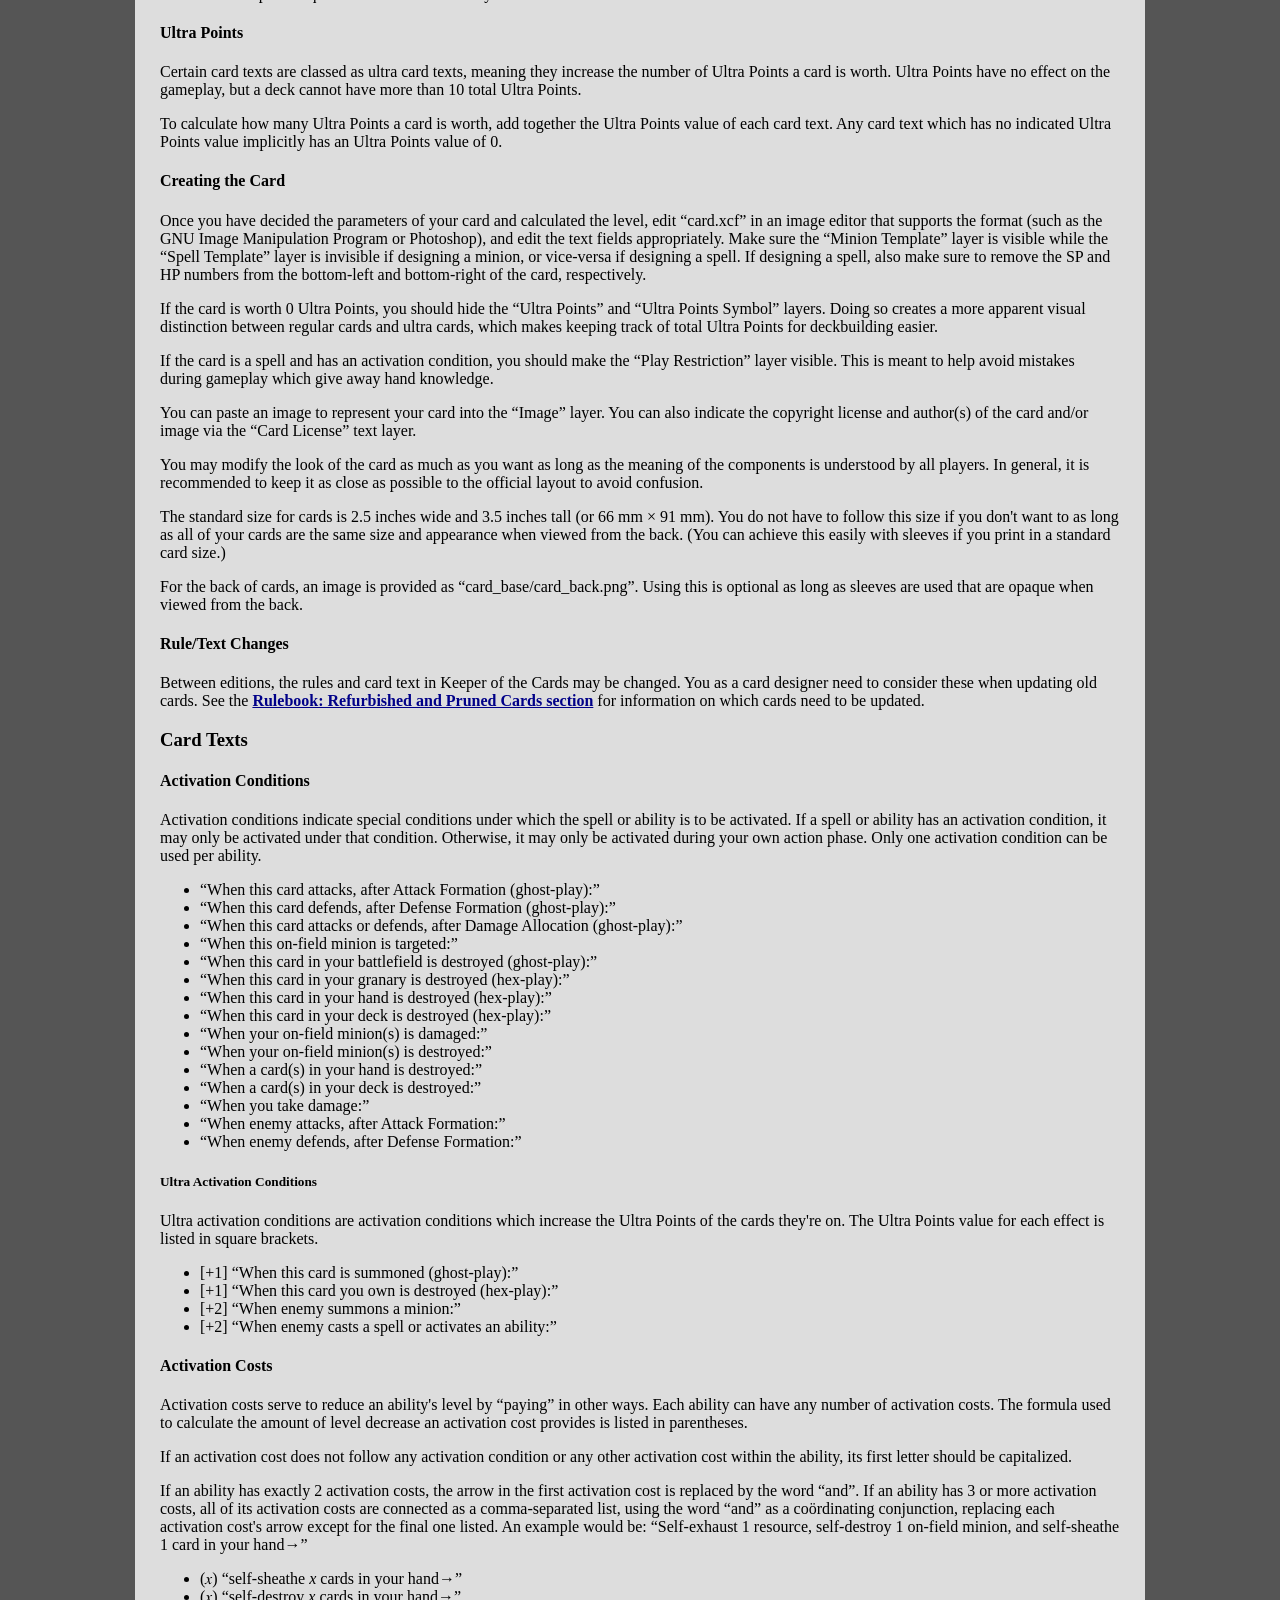
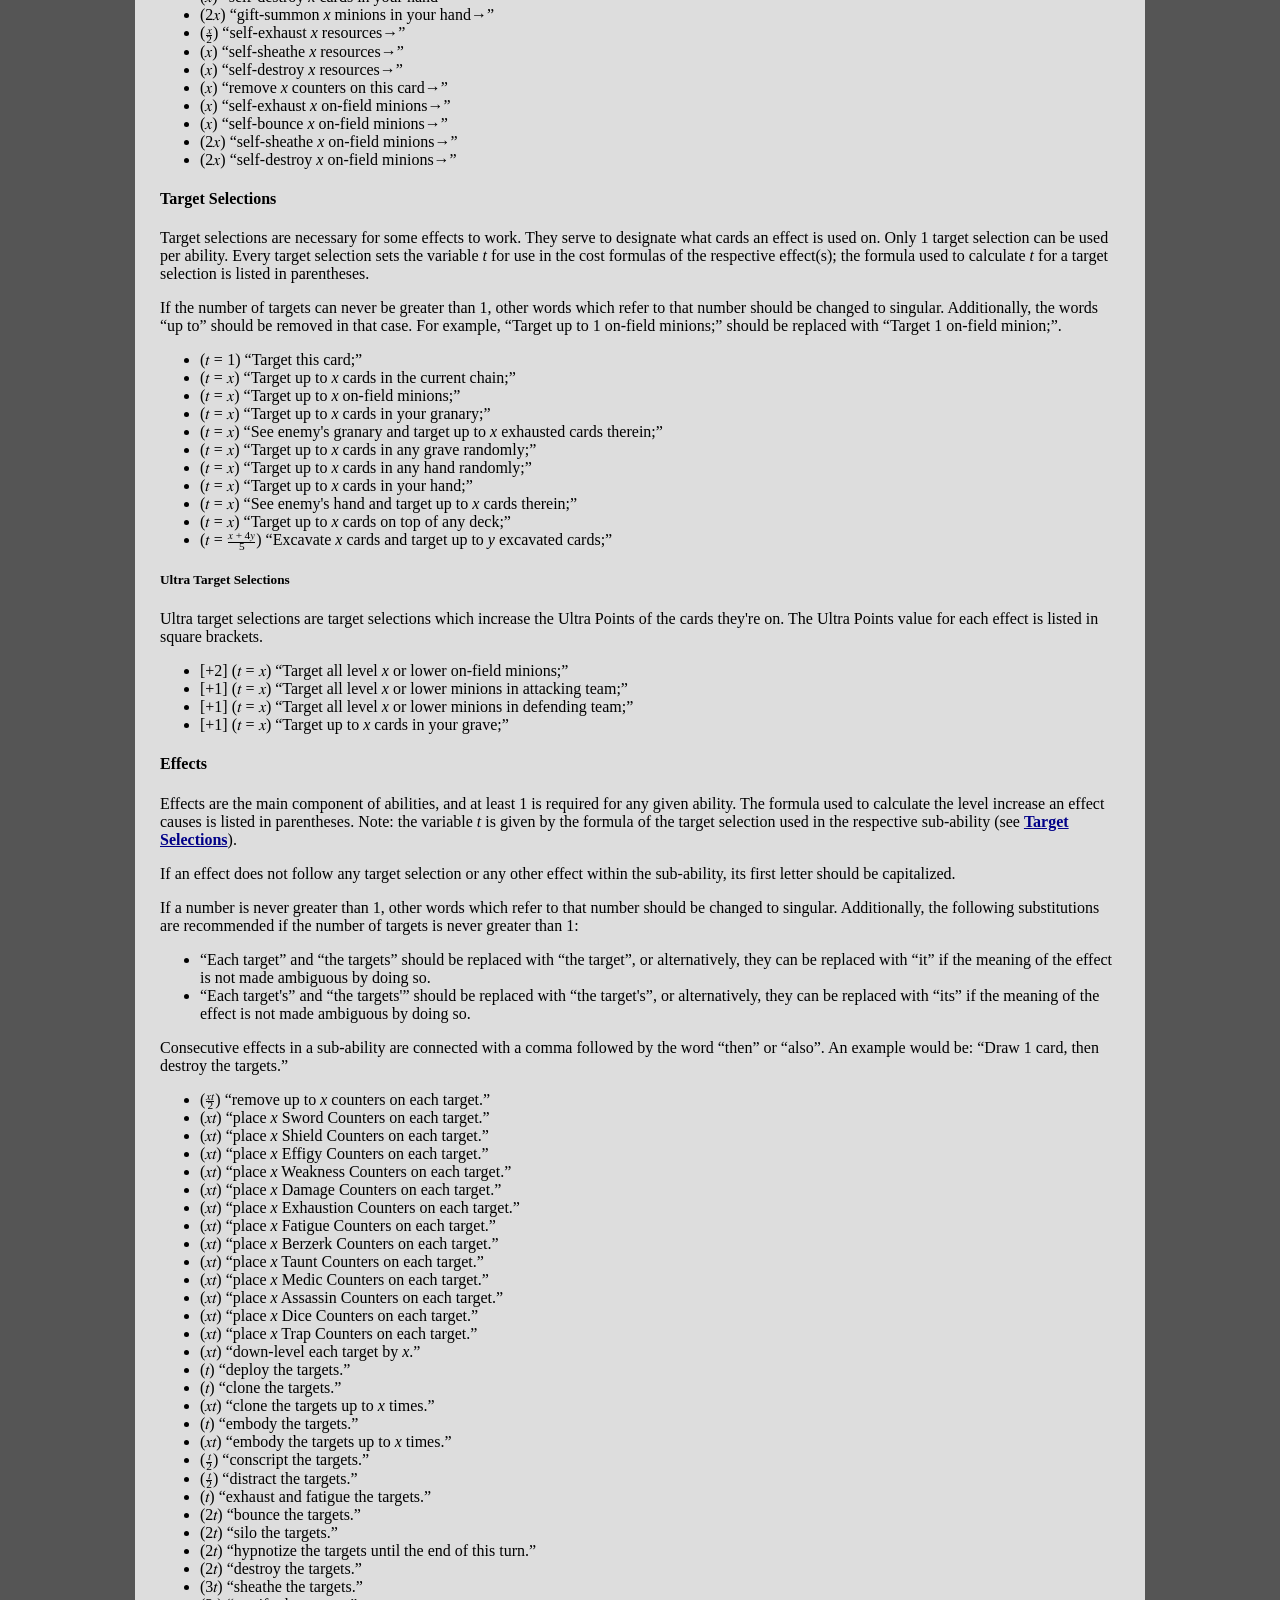
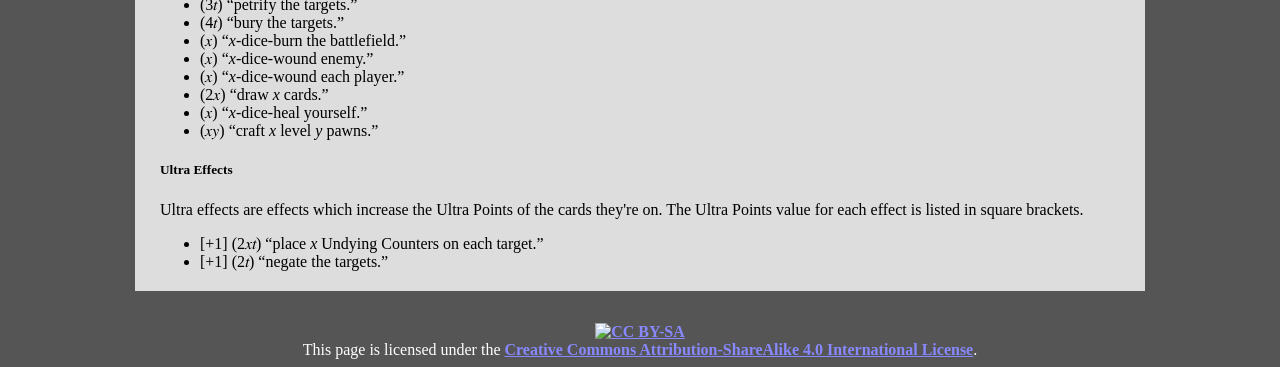
==== commit a66b04d1: "Updated to 18th Edition." ====
--- a/cardbuilding.html
+++ b/cardbuilding.html
@@ -2,7 +2,7 @@
 <html lang="en">
 
 <head>
-    <title>Card Building Guide (16th Edition) - Keeper of the Cards</title>
+    <title>Card Building Guide (18th Edition) - Keeper of the Cards</title>
     <meta name="description" content="The ultimate DIY trading card game" />
     <meta name="keywords" content="kotc" />
     <meta http-equiv="content-type" content="text/html; charset=utf-8" />
@@ -33,16 +33,18 @@
     </nav>
 
     <main>
-        <h2>Card Building Guide (16<sup>th</sup> Edition)</h2>
+        <h2>Card Building Guide (18<sup>th</sup> Edition)</h2>
         <p>This guide instructs how to design cards for Keeper of the Cards. It is written in a manner focused on precision and clarity as a reference moreso than ease of learning, so for a more gradual introduction, <a href="examples.html">Card Building Examples</a> is also available.</p>
 
-        <h3>Contents</h3>
+        <div class="no-break">
+        <h3 id="toc" class="no-break-before">Contents</h3>
         <nav>
             <ol type="1">
                 <li><a href="#instructions">Design Instructions</a>
                     <ol type="a">
                         <li><a href="#inst-abilities">Constructing Abilities</a></li>
                         <li><a href="#inst-level">Level</a></li>
+                        <li><a href="#inst-ultra">Ultra Points</a></li>
                         <li><a href="#inst-creation">Creating the Card</a></li>
                         <li><a href="#inst-changes">Rule/Text Changes</a></li>
                     </ol>
@@ -57,6 +59,7 @@
                 </li>
             </ol>
         </nav>
+        </div>
 
         <h3 id="instructions">Design Instructions</h3>
         <p>When designing a card, you have a great deal of free reign with regard to what that card does. However, a card's level (the number indicated on top of the green circle on the bottom) is strictly defined based on what stats and abilities you give your card. As such, to create competitively viable cards, you need to strike a balance to make cards that play well, but are not prohibitively expensive to use.</p>
@@ -66,6 +69,7 @@
             <li>Spells have only a single ability.</li>
         </ul>
 
+        <div class="no-break">
         <h4 id="inst-abilities">Constructing Abilities</h4>
         <p>Abilities are the one gameplay element that all types of card can have. An ability is composed of the following components:</p>
         <ol>
@@ -82,51 +86,92 @@
         <p>Many components have variables, indicated as <var>x</var>, <var>y</var>, or <var>z</var>, in them. You are to choose a number, which <em>must</em> be a <strong>positive, non-zero integer</strong> (i.e. at least 1), for each of these components, replace <var>x</var>, <var>y</var>, or <var>z</var> with the chosen number, and replace any <var>x</var>, <var>y</var>, and <var>z</var> in the component's formula with the same respective numbers.</p>
         <p>Any minion ability must be named. The name is designated at the beginning of the ability's paragraph in all capital letters, followed by a colon (&ldquo;:&rdquo;). An example would be, &ldquo;GREED: Draw 2 cards.&rdquo;</p>
         <p>If a card is simple and has short text, you may include extra tutorial text to help teach keywords or game mechanics to beginners. Any tutorial text must be in parentheses and should be rendered in italics to make it clear that it is separate from the rest of the card text.</p>
-
+        <p>If a minion has no abilities, it implicitly gains the Haste property. It is recommended to make this explicit by including the following text in the Ability Text field: &ldquo;Haste <i>(This minion can be summoned unexhausted.)</i>&rdquo; <strong>Note: The card template includes this text by default. If your card is not a minion, or if it is a minion but has any abilities, you must remove this text from the Ability Text field.</strong></p>
+        </div>
+
+        <div class="no-break">
         <h4 id="inst-level">Level</h4>
         <p>A card's level is determined mathematically by considering the powers and abilities of the card. Each effect and target selection has a designated level increase formula, and each activation cost has a designated level decrease formula, listed in parentheses prior to the respective card text in the <a href="#texts">Card Texts</a> section.</p>
         <p>To determine a sub-ability level, take the sum of all effect level increase formulas corresponding to effect texts used in the sub-ability.</p>
-        <p>To determine a level of an ability, add together the ability's sub-ability levels, then if the ability has an activation cost, subtract the activation cost level decrease calculated by the level decrease formula. Round the result up to the next integer if it isn't one already. If less than 0, set to 0. If the ability is a minion ability and its level is less than 1, set to 1. (In other words, spell abilities are allowed to be level 0, but minion abilities must always be at least level 1.)</p>
+        <p>To determine a level of an ability, add together the ability's sub-ability levels, then if the ability has an activation cost, subtract the activation cost level decrease calculated by the level decrease formula. Round the result up to the next integer if it isn't one already. If less than 0, set to 0. If the ability is a minion ability, the minion already has a previous level 0 ability, and its level is less than 1, set to 1. (In other words, spell abilities are always allowed to be level 0, and one ability of a minion is allowed to be level 0, but further minion abilities after the first level 0 ability must always be at least level 1.)</p>
         <p>To determine the level of a minion, add together the minion's SP and one half of its HP and round up to the next integer if it isn't one already. If less than 0, set to 0. Then, add the levels of all of the minion's abilities to the minion's level.</p>
         <p>The level of a spell is equal to the level of its ability.</p>
-
+        </div>
+
+        <div class="no-break">
+        <h4 id="inst-ultra">Ultra Points</h4>
+        <p>Certain card texts are classed as ultra card texts, meaning they increase the number of Ultra Points a card is worth. Ultra Points have no effect on the gameplay, but a deck cannot have more than 10 total Ultra Points.</p>
+        <p>To calculate how many Ultra Points a card is worth, add together the Ultra Points value of each card text. Any card text which has no indicated Ultra Points value implicitly has an Ultra Points value of 0.</p>
+        </div>
+
+        <div class="no-break">
         <h4 id="inst-creation">Creating the Card</h4>
         <p>Once you have decided the parameters of your card and calculated the level, edit &ldquo;card.xcf&rdquo; in an image editor that supports the format (such as the GNU Image Manipulation Program or Photoshop), and edit the text fields appropriately. Make sure the &ldquo;Minion Template&rdquo; layer is visible while the &ldquo;Spell Template&rdquo; layer is invisible if designing a minion, or vice-versa if designing a spell. If designing a spell, also make sure to remove the SP and HP numbers from the bottom-left and bottom-right of the card, respectively.</p>
+        <p>If the card is worth 0 Ultra Points, you should hide the &ldquo;Ultra Points&rdquo; and &ldquo;Ultra Points Symbol&rdquo; layers. Doing so creates a more apparent visual distinction between regular cards and ultra cards, which makes keeping track of total Ultra Points for deckbuilding easier.</p>
         <p>If the card is a spell and has an activation condition, you should make the &ldquo;Play Restriction&rdquo; layer visible. This is meant to help avoid mistakes during gameplay which give away hand knowledge.</p>
         <p>You can paste an image to represent your card into the &ldquo;Image&rdquo; layer. You can also indicate the copyright license and author(s) of the card and/or image via the &ldquo;Card License&rdquo; text layer.</p>
-        <p>You may modify the look of the card as much as you want as long as the meaning of the meaning of the components is understood by all players. In general, it is recommended to keep it as close as possible to the official layout to avoid confusion.</p>
+        <p>You may modify the look of the card as much as you want as long as the meaning of the components is understood by all players. In general, it is recommended to keep it as close as possible to the official layout to avoid confusion.</p>
         <p>The standard size for cards is 2.5 inches wide and 3.5 inches tall (or 66 mm × 91 mm). You do not have to follow this size if you don't want to as long as all of your cards are the same size and appearance when viewed from the back. (You can achieve this easily with sleeves if you print in a standard card size.)</p>
         For the back of cards, an image is provided as &ldquo;card_base/card_back.png&rdquo;. Using this is optional as long as sleeves are used that are opaque when viewed from the back.
-
+        </div>
+
+        <div class="no-break">
         <h4 id="inst-changes">Rule/Text Changes</h4>
         <p>Between editions, the rules and card text in Keeper of the Cards may be changed. You as a card designer need to consider these when updating old cards. See the <a href="rulebook.html#banned">Rulebook: Refurbished and Pruned Cards section</a> for information on which cards need to be updated.</p>
+        </div>
 
         <h3 id="texts">Card Texts</h3>
 
+        <div class="no-break">
         <h4 id="conditions">Activation Conditions</h4>
         <p>Activation conditions indicate special conditions under which the spell or ability is to be activated. If a spell or ability has an activation condition, it may only be activated under that condition. Otherwise, it may only be activated during your own action phase. Only one activation condition can be used per ability.</p>
         <ul>
             <li>&ldquo;When this card attacks, after Attack Formation (ghost-play):&rdquo;</li>
             <li>&ldquo;When this card defends, after Defense Formation (ghost-play):&rdquo;</li>
             <li>&ldquo;When this card attacks or defends, after Damage Allocation (ghost-play):&rdquo;</li>
-            <li>&ldquo;When this on-field minion is ability-targeted:&rdquo;</li>
-            <li>&ldquo;When this on-field minion is damaged:&rdquo;</li>
-            <li>&ldquo;When this on-field minion is destroyed (ghost-play):&rdquo;</li>
+            <li>&ldquo;When this on-field minion is targeted:&rdquo;</li>
+            <li>&ldquo;When this card in your battlefield is destroyed (ghost-play):&rdquo;</li>
             <li>&ldquo;When this card in your granary is destroyed (hex-play):&rdquo;</li>
             <li>&ldquo;When this card in your hand is destroyed (hex-play):&rdquo;</li>
             <li>&ldquo;When this card in your deck is destroyed (hex-play):&rdquo;</li>
-            <li>&ldquo;When your on-field minion(s) (excluding this card) is damaged:&rdquo;</li>
+            <li>&ldquo;When your on-field minion(s) is damaged:&rdquo;</li>
             <li>&ldquo;When your on-field minion(s) is destroyed:&rdquo;</li>
             <li>&ldquo;When a card(s) in your hand is destroyed:&rdquo;</li>
             <li>&ldquo;When a card(s) in your deck is destroyed:&rdquo;</li>
             <li>&ldquo;When you take damage:&rdquo;</li>
             <li>&ldquo;When enemy attacks, after Attack Formation:&rdquo;</li>
+            <li>&ldquo;When enemy defends, after Defense Formation:&rdquo;</li>
         </ul>
-
+        </div>
+
+        <div class="no-break">
+        <h5 id="conditions-ultra">Ultra Activation Conditions</h5>
+        <p>Ultra activation conditions are activation conditions which increase the Ultra Points of the cards they're on. The Ultra Points value for each effect is listed in square brackets.</p>
+        <ul>
+            <li>
+                [+1]
+                &ldquo;When this card is summoned (ghost-play):&rdquo;
+            </li>
+            <li>
+                [+1]
+                &ldquo;When this card you own is destroyed (hex-play):&rdquo;
+            </li>
+            <li>
+                [+2]
+                &ldquo;When enemy summons a minion:&rdquo;
+            </li>
+            <li>
+                [+2]
+                &ldquo;When enemy casts a spell or activates an ability:&rdquo;
+            </li>
+        </ul>
+        </div>
+
+        <div class="no-break">
         <h4 id="costs">Activation Costs</h4>
         <p>Activation costs serve to reduce an ability's level by &ldquo;paying&rdquo; in other ways. Each ability can have any number of activation costs. The formula used to calculate the amount of level decrease an activation cost provides is listed in parentheses.</p>
         <p>If an activation cost does not follow any activation condition or any other activation cost within the ability, its first letter should be capitalized.</p>
-        <p>If an ability has exactly 2 activation costs, the arrow in the first activation cost is replaced by the word &ldquo;and&rdquo;. If an ability has 3 or more activation costs, all of its activation costs are connected as a comma-separated list, using the word &ldquo;and&rdquo; as a coördinating conjunction, replacing each activation cost's arrow except for the final one listed. An example would be: &ldquo;Self-exhaust 1 resource, self-destroy 1 on-field minion, and self-sheathe 1 random card in your hand→&rdquo;</p>
+        <p>If an ability has exactly 2 activation costs, the arrow in the first activation cost is replaced by the word &ldquo;and&rdquo;. If an ability has 3 or more activation costs, all of its activation costs are connected as a comma-separated list, using the word &ldquo;and&rdquo; as a coördinating conjunction, replacing each activation cost's arrow except for the final one listed. An example would be: &ldquo;Self-exhaust 1 resource, self-destroy 1 on-field minion, and self-sheathe 1 card in your hand→&rdquo;</p>
         <ul>
             <li>
                 <math display="inline">
@@ -136,7 +181,29 @@
                     </mrow>
                     <mtext>)</mtext>
                 </math>
-                &ldquo;Remove <var>x</var> counters on this card→&rdquo;
+                &ldquo;self-sheathe <var>x</var> cards in your hand→&rdquo;
+            </li>
+            <li>
+                <math display="inline">
+                    <mtext>(</mtext>
+                    <mrow>
+                        <mi>x</mi>
+                    </mrow>
+                    <mtext>)</mtext>
+                </math>
+                &ldquo;self-destroy <var>x</var> cards in your hand→&rdquo;
+            </li>
+            <li>
+                <math display="inline">
+                    <mtext>(</mtext>
+                    <mrow>
+                        <mn>2</mn>
+                        <mo>&InvisibleTimes;</mo>
+                        <mi>x</mi>
+                    </mrow>
+                    <mtext>)</mtext>
+                </math>
+                &ldquo;gift-summon <var>x</var> minions in your hand→&rdquo;
             </li>
             <li>
                 <math display="inline">
@@ -151,9 +218,92 @@
                     </mfrac>
                     <mtext>)</mtext>
                 </math>
-                &ldquo;self-sheathe <var>x</var> cards in your hand→&rdquo;
-            </li>
-            <li>
+                &ldquo;self-exhaust <var>x</var> resources→&rdquo;
+            </li>
+            <li>
+                <math display="inline">
+                    <mtext>(</mtext>
+                    <mrow>
+                        <mi>x</mi>
+                    </mrow>
+                    <mtext>)</mtext>
+                </math>
+                &ldquo;self-sheathe <var>x</var> resources→&rdquo;
+            </li>
+            <li>
+                <math display="inline">
+                    <mtext>(</mtext>
+                    <mrow>
+                        <mi>x</mi>
+                    </mrow>
+                    <mtext>)</mtext>
+                </math>
+                &ldquo;self-destroy <var>x</var> resources→&rdquo;
+            </li>
+            <li>
+                <math display="inline">
+                    <mtext>(</mtext>
+                    <mrow>
+                        <mi>x</mi>
+                    </mrow>
+                    <mtext>)</mtext>
+                </math>
+                &ldquo;remove <var>x</var> counters on this card→&rdquo;
+            </li>
+            <li>
+                <math display="inline">
+                    <mtext>(</mtext>
+                    <mrow>
+                        <mi>x</mi>
+                    </mrow>
+                    <mtext>)</mtext>
+                </math>
+                &ldquo;self-exhaust <var>x</var> on-field minions→&rdquo;
+            </li>
+            <li>
+                <math display="inline">
+                    <mtext>(</mtext>
+                    <mrow>
+                        <mi>x</mi>
+                    </mrow>
+                    <mtext>)</mtext>
+                </math>
+                &ldquo;self-bounce <var>x</var> on-field minions→&rdquo;
+            </li>
+            <li>
+                <math display="inline">
+                    <mtext>(</mtext>
+                    <mrow>
+                        <mn>2</mn>
+                        <mo>&InvisibleTimes;</mo>
+                        <mi>x</mi>
+                    </mrow>
+                    <mtext>)</mtext>
+                </math>
+                &ldquo;self-sheathe <var>x</var> on-field minions→&rdquo;
+            </li>
+            <li>
+                <math display="inline">
+                    <mtext>(</mtext>
+                    <mrow>
+                        <mn>2</mn>
+                        <mo>&InvisibleTimes;</mo>
+                        <mi>x</mi>
+                    </mrow>
+                    <mtext>)</mtext>
+                </math>
+                &ldquo;self-destroy <var>x</var> on-field minions→&rdquo;
+            </li>
+        </ul>
+        </div>
+
+        <!--
+        <div class="no-break">
+        <h5 id="costs-ultra">Ultra Activation Costs</h5>
+        <p>Ultra activation costs are activation costs which increase the Ultra Points of the cards they're on. The Ultra Points value for each effect is listed in square brackets.</p>
+        <ul>
+            <li>
+                [+4]
                 <math display="inline">
                     <mtext>(</mtext>
                     <mfrac>
@@ -161,56 +311,15 @@
                             <mi>x</mi>
                         </mrow>
                         <mrow>
-                            <mn>2</mn>
+                            <mn>10</mn>
                         </mrow>
                     </mfrac>
                     <mtext>)</mtext>
                 </math>
-                &ldquo;self-destroy <var>x</var> cards in your hand→&rdquo;
-            </li>
-            <li>
-                <math display="inline">
-                    <mtext>(</mtext>
-                    <mrow>
-                        <mi>x</mi>
-                    </mrow>
-                    <mtext>)</mtext>
-                </math>
-                &ldquo;self-bury <var>x</var> cards in your hand→&rdquo;
-            </li>
-            <li>
-                <math display="inline">
-                    <mtext>(</mtext>
-                    <mrow>
-                        <mi>x</mi>
-                    </mrow>
-                    <mtext>)</mtext>
-                </math>
-                &ldquo;self-sheathe <var>x</var> random cards in your hand→&rdquo;
-            </li>
-            <li>
-                <math display="inline">
-                    <mtext>(</mtext>
-                    <mrow>
-                        <mi>x</mi>
-                    </mrow>
-                    <mtext>)</mtext>
-                </math>
-                &ldquo;self-destroy <var>x</var> random cards in your hand→&rdquo;
-            </li>
-            <li>
-                <math display="inline">
-                    <mtext>(</mtext>
-                    <mrow>
-                        <mn>2</mn>
-                        <mo>&InvisibleTimes;</mo>
-                        <mi>x</mi>
-                    </mrow>
-                    <mtext>)</mtext>
-                </math>
-                &ldquo;self-bury <var>x</var> random cards in your hand→&rdquo;
-            </li>
-            <li>
+                &ldquo;pay <var>x</var> HP→&rdquo;
+            </li>
+            <li>
+                [+4]
                 <math display="inline">
                     <mtext>(</mtext>
                     <mfrac>
@@ -218,115 +327,18 @@
                             <mi>x</mi>
                         </mrow>
                         <mrow>
-                            <mn>2</mn>
+                            <mn>10</mn>
                         </mrow>
                     </mfrac>
                     <mtext>)</mtext>
                 </math>
-                &ldquo;self-exhaust <var>x</var> resources→&rdquo;
-            </li>
-            <li>
-                <math display="inline">
-                    <mtext>(</mtext>
-                    <mrow>
-                        <mi>x</mi>
-                    </mrow>
-                    <mtext>)</mtext>
-                </math>
-                &ldquo;self-sheathe <var>x</var> resources→&rdquo;
-            </li>
-            <li>
-                <math display="inline">
-                    <mtext>(</mtext>
-                    <mrow>
-                        <mi>x</mi>
-                    </mrow>
-                    <mtext>)</mtext>
-                </math>
-                &ldquo;self-destroy <var>x</var> resources→&rdquo;
-            </li>
-            <li>
-                <math display="inline">
-                    <mtext>(</mtext>
-                    <mrow>
-                        <mn>2</mn>
-                        <mo>&InvisibleTimes;</mo>
-                        <mi>x</mi>
-                    </mrow>
-                    <mtext>)</mtext>
-                </math>
-                &ldquo;self-bury <var>x</var> resources→&rdquo;
-            </li>
-            <li>
-                <math display="inline">
-                    <mtext>(</mtext>
-                    <mrow>
-                        <mi>x</mi>
-                    </mrow>
-                    <mtext>)</mtext>
-                </math>
-                &ldquo;self-exhaust <var>x</var> on-field minions→&rdquo;
-            </li>
-            <li>
-                <math display="inline">
-                    <mtext>(</mtext>
-                    <mrow>
-                        <mi>x</mi>
-                    </mrow>
-                    <mtext>)</mtext>
-                </math>
-                &ldquo;self-bounce <var>x</var> on-field minions→&rdquo;
-            </li>
-            <li>
-                <math display="inline">
-                    <mtext>(</mtext>
-                    <mrow>
-                        <mn>2</mn>
-                        <mo>&InvisibleTimes;</mo>
-                        <mi>x</mi>
-                    </mrow>
-                    <mtext>)</mtext>
-                </math>
-                &ldquo;self-sheathe <var>x</var> on-field minions→&rdquo;
-            </li>
-            <li>
-                <math display="inline">
-                    <mtext>(</mtext>
-                    <mrow>
-                        <mn>2</mn>
-                        <mo>&InvisibleTimes;</mo>
-                        <mi>x</mi>
-                    </mrow>
-                    <mtext>)</mtext>
-                </math>
-                &ldquo;self-destroy <var>x</var> on-field minions→&rdquo;
-            </li>
-            <li>
-                <math display="inline">
-                    <mtext>(</mtext>
-                    <mrow>
-                        <mn>4</mn>
-                        <mo>&InvisibleTimes;</mo>
-                        <mi>x</mi>
-                    </mrow>
-                    <mtext>)</mtext>
-                </math>
-                &ldquo;self-bury <var>x</var> on-field minions→&rdquo;
-            </li>
-            <li>
-                <math display="inline">
-                    <mtext>(</mtext>
-                    <mrow>
-                        <mn>2</mn>
-                        <mo>&InvisibleTimes;</mo>
-                        <mi>x</mi>
-                    </mrow>
-                    <mtext>)</mtext>
-                </math>
-                &ldquo;gift-summon <var>x</var> minions in your hand→&rdquo;
+                &ldquo;self-destroy <var>x</var> cards on top of your deck→&rdquo;
             </li>
         </ul>
-
+        </div>
+        -->
+
+        <div class="no-break">
         <h4 id="targeting">Target Selections</h4>
         <p>Target selections are necessary for some effects to work. They serve to designate what cards an effect is used on. Only 1 target selection can be used per ability. Every target selection sets the variable <var>t</var> for use in the cost formulas of the respective effect(s); the formula used to calculate <var>t</var> for a target selection is listed in parentheses.</p>
         <p>If the number of targets can never be greater than 1, other words which refer to that number should be changed to singular. Additionally, the words &ldquo;up to&rdquo; should be removed in that case. For example, &ldquo;Target up to 1 on-field minions;&rdquo; should be replaced with &ldquo;Target 1 on-field minion;&rdquo;.</p>
@@ -353,6 +365,18 @@
                     </mrow>
                     <mtext>)</mtext>
                 </math>
+                &ldquo;Target up to <var>x</var> cards in the current chain;&rdquo;
+            </li>
+            <li>
+                <math display="inline">
+                    <mtext>(</mtext>
+                    <mrow>
+                        <mi>t</mi>
+                        <mo>=</mo>
+                        <mi>x</mi>
+                    </mrow>
+                    <mtext>)</mtext>
+                </math>
                 &ldquo;Target up to <var>x</var> on-field minions;&rdquo;
             </li>
             <li>
@@ -377,6 +401,18 @@
                     </mrow>
                     <mtext>)</mtext>
                 </math>
+                &ldquo;See enemy's granary and target up to <var>x</var> exhausted cards therein;&rdquo;
+            </li>
+            <li>
+                <math display="inline">
+                    <mtext>(</mtext>
+                    <mrow>
+                        <mi>t</mi>
+                        <mo>=</mo>
+                        <mi>x</mi>
+                    </mrow>
+                    <mtext>)</mtext>
+                </math>
                 &ldquo;Target up to <var>x</var> cards in any grave randomly;&rdquo;
             </li>
             <li>
@@ -397,8 +433,6 @@
                     <mrow>
                         <mi>t</mi>
                         <mo>=</mo>
-                        <mn>2</mn>
-                        <mo>&InvisibleTimes;</mo>
                         <mi>x</mi>
                     </mrow>
                     <mtext>)</mtext>
@@ -415,20 +449,6 @@
                     </mrow>
                     <mtext>)</mtext>
                 </math>
-                &ldquo;See enemy's granary and target up to <var>x</var> exhausted cards therein;&rdquo;
-            </li>
-            <li>
-                <math display="inline">
-                    <mtext>(</mtext>
-                    <mrow>
-                        <mi>t</mi>
-                        <mo>=</mo>
-                        <mn>2</mn>
-                        <mo>&InvisibleTimes;</mo>
-                        <mi>x</mi>
-                    </mrow>
-                    <mtext>)</mtext>
-                </math>
                 &ldquo;See enemy's hand and target up to <var>x</var> cards therein;&rdquo;
             </li>
             <li>
@@ -441,7 +461,7 @@
                     </mrow>
                     <mtext>)</mtext>
                 </math>
-                &ldquo;Target up to <var>x</var> cards on the top of any deck;&rdquo;
+                &ldquo;Target up to <var>x</var> cards on top of any deck;&rdquo;
             </li>
             <li>
                 <math display="inline">
@@ -467,7 +487,68 @@
                 &ldquo;Excavate <var>x</var> cards and target up to <var>y</var> excavated cards;&rdquo;
             </li>
         </ul>
-
+        </div>
+
+        <div class="no-break">
+        <h5 id="targeting-ultra">Ultra Target Selections</h5>
+        <p>Ultra target selections are target selections which increase the Ultra Points of the cards they're on. The Ultra Points value for each effect is listed in square brackets.</p>
+        <ul>
+            <li>
+                [+2]
+                <math display="inline">
+                    <mtext>(</mtext>
+                    <mrow>
+                        <mi>t</mi>
+                        <mo>=</mo>
+                        <mi>x</mi>
+                    </mrow>
+                    <mtext>)</mtext>
+                </math>
+                &ldquo;Target all level <var>x</var> or lower on-field minions;&rdquo;
+            </li>
+            <li>
+                [+1]
+                <math display="inline">
+                    <mtext>(</mtext>
+                    <mrow>
+                        <mi>t</mi>
+                        <mo>=</mo>
+                        <mi>x</mi>
+                    </mrow>
+                    <mtext>)</mtext>
+                </math>
+                &ldquo;Target all level <var>x</var> or lower minions in attacking team;&rdquo;
+            </li>
+            <li>
+                [+1]
+                <math display="inline">
+                    <mtext>(</mtext>
+                    <mrow>
+                        <mi>t</mi>
+                        <mo>=</mo>
+                        <mi>x</mi>
+                    </mrow>
+                    <mtext>)</mtext>
+                </math>
+                &ldquo;Target all level <var>x</var> or lower minions in defending team;&rdquo;
+            </li>
+            <li>
+                [+1]
+                <math display="inline">
+                    <mtext>(</mtext>
+                    <mrow>
+                        <mi>t</mi>
+                        <mo>=</mo>
+                        <mi>x</mi>
+                    </mrow>
+                    <mtext>)</mtext>
+                </math>
+                &ldquo;Target up to <var>x</var> cards in your grave;&rdquo;
+            </li>
+        </ul>
+        </div>
+
+        <div class="no-break">
         <h4 id="effects">Effects</h4>
         <p>Effects are the main component of abilities, and at least 1 is required for any given ability. The formula used to calculate the level increase an effect causes is listed in parentheses. Note: the variable <var>t</var> is given by the formula of the target selection used in the respective sub-ability (see <a href="#targeting">Target Selections</a>).</p>
         <p>If an effect does not follow any target selection or any other effect within the sub-ability, its first letter should be capitalized.</p>
@@ -529,6 +610,18 @@
                     </mrow>
                     <mtext>)</mtext>
                 </math>
+                &ldquo;place <var>x</var> Effigy Counters on each target.&rdquo;
+            </li>
+            <li>
+                <math display="inline">
+                    <mtext>(</mtext>
+                    <mrow>
+                        <mi>x</mi>
+                        <mo>&InvisibleTimes;</mo>
+                        <mi>t</mi>
+                    </mrow>
+                    <mtext>)</mtext>
+                </math>
                 &ldquo;place <var>x</var> Weakness Counters on each target.&rdquo;
             </li>
             <li>
@@ -601,6 +694,30 @@
                     </mrow>
                     <mtext>)</mtext>
                 </math>
+                &ldquo;place <var>x</var> Medic Counters on each target.&rdquo;
+            </li>
+            <li>
+                <math display="inline">
+                    <mtext>(</mtext>
+                    <mrow>
+                        <mi>x</mi>
+                        <mo>&InvisibleTimes;</mo>
+                        <mi>t</mi>
+                    </mrow>
+                    <mtext>)</mtext>
+                </math>
+                &ldquo;place <var>x</var> Assassin Counters on each target.&rdquo;
+            </li>
+            <li>
+                <math display="inline">
+                    <mtext>(</mtext>
+                    <mrow>
+                        <mi>x</mi>
+                        <mo>&InvisibleTimes;</mo>
+                        <mi>t</mi>
+                    </mrow>
+                    <mtext>)</mtext>
+                </math>
                 &ldquo;place <var>x</var> Dice Counters on each target.&rdquo;
             </li>
             <li>
@@ -635,6 +752,16 @@
                     </mrow>
                     <mtext>)</mtext>
                 </math>
+                &ldquo;deploy the targets.&rdquo;
+            </li>
+            <li>
+                <math display="inline">
+                    <mtext>(</mtext>
+                    <mrow>
+                        <mi>t</mi>
+                    </mrow>
+                    <mtext>)</mtext>
+                </math>
                 &ldquo;clone the targets.&rdquo;
             </li>
             <li>
@@ -657,7 +784,59 @@
                     </mrow>
                     <mtext>)</mtext>
                 </math>
-                &ldquo;reveal and deploy the targets.&rdquo;
+                &ldquo;embody the targets.&rdquo;
+            </li>
+            <li>
+                <math display="inline">
+                    <mtext>(</mtext>
+                    <mrow>
+                        <mi>x</mi>
+                        <mo>&InvisibleTimes;</mo>
+                        <mi>t</mi>
+                    </mrow>
+                    <mtext>)</mtext>
+                </math>
+                &ldquo;embody the targets up to <var>x</var> times.&rdquo;
+            </li>
+            <li>
+                <math display="inline">
+                    <mtext>(</mtext>
+                    <mfrac>
+                        <mrow>
+                            <mi>t</mi>
+                        </mrow>
+                        <mrow>
+                            <mn>2</mn>
+                        </mrow>
+                    </mfrac>
+                    <mtext>)</mtext>
+                </math>
+                &ldquo;conscript the targets.&rdquo;
+            </li>
+            <li>
+                <math display="inline">
+                    <mtext>(</mtext>
+                    <mfrac>
+                        <mrow>
+                            <mi>t</mi>
+                        </mrow>
+                        <mrow>
+                            <mn>2</mn>
+                        </mrow>
+                    </mfrac>
+                    <mtext>)</mtext>
+                </math>
+                &ldquo;distract the targets.&rdquo;
+            </li>
+            <li>
+                <math display="inline">
+                    <mtext>(</mtext>
+                    <mrow>
+                        <mi>t</mi>
+                    </mrow>
+                    <mtext>)</mtext>
+                </math>
+                &ldquo;exhaust and fatigue the targets.&rdquo;
             </li>
             <li>
                 <math display="inline">
@@ -687,16 +866,6 @@
                 <math display="inline">
                     <mtext>(</mtext>
                     <mrow>
-                        <mi>t</mi>
-                    </mrow>
-                    <mtext>)</mtext>
-                </math>
-                &ldquo;exhaust and fatigue the targets.&rdquo;
-            </li>
-            <li>
-                <math display="inline">
-                    <mtext>(</mtext>
-                    <mrow>
                         <mn>2</mn>
                         <mo>&InvisibleTimes;</mo>
                         <mi>t</mi>
@@ -733,6 +902,18 @@
                 <math display="inline">
                     <mtext>(</mtext>
                     <mrow>
+                        <mn>3</mn>
+                        <mo>&InvisibleTimes;</mo>
+                        <mi>t</mi>
+                    </mrow>
+                    <mtext>)</mtext>
+                </math>
+                &ldquo;petrify the targets.&rdquo;
+            </li>
+            <li>
+                <math display="inline">
+                    <mtext>(</mtext>
+                    <mrow>
                         <mn>4</mn>
                         <mo>&InvisibleTimes;</mo>
                         <mi>t</mi>
@@ -755,6 +936,26 @@
                 <math display="inline">
                     <mtext>(</mtext>
                     <mrow>
+                        <mi>x</mi>
+                    </mrow>
+                    <mtext>)</mtext>
+                </math>
+                &ldquo;<var>x</var>-dice-wound enemy.&rdquo;
+            </li>
+            <li>
+                <math display="inline">
+                    <mtext>(</mtext>
+                    <mrow>
+                        <mi>x</mi>
+                    </mrow>
+                    <mtext>)</mtext>
+                </math>
+                &ldquo;<var>x</var>-dice-wound each player.&rdquo;
+            </li>
+            <li>
+                <math display="inline">
+                    <mtext>(</mtext>
+                    <mrow>
                         <mn>2</mn>
                         <mo>&InvisibleTimes;</mo>
                         <mi>x</mi>
@@ -786,6 +987,42 @@
                 &ldquo;craft <var>x</var> level <var>y</var> pawns.&rdquo;
             </li>
         </ul>
+        </div>
+
+        <div class="no-break">
+        <h5 id="effects-ultra">Ultra Effects</h5>
+        <p>Ultra effects are effects which increase the Ultra Points of the cards they're on. The Ultra Points value for each effect is listed in square brackets.</p>
+        <ul>
+            <li>
+                [+1]
+                <math display="inline">
+                    <mtext>(</mtext>
+                    <mrow>
+                        <mn>2</mn>
+                        <mo>&InvisibleTimes;</mo>
+                        <mi>x</mi>
+                        <mo>&InvisibleTimes;</mo>
+                        <mi>t</mi>
+                    </mrow>
+                    <mtext>)</mtext>
+                </math>
+                &ldquo;place <var>x</var> Undying Counters on each target.&rdquo;
+            </li>
+            <li>
+                [+1]
+                <math display="inline">
+                    <mtext>(</mtext>
+                    <mrow>
+                        <mn>2</mn>
+                        <mo>&InvisibleTimes;</mo>
+                        <mi>t</mi>
+                    </mrow>
+                    <mtext>)</mtext>
+                </math>
+                &ldquo;negate the targets.&rdquo;
+            </li>
+        </ul>
+        </div>
     </main>
 
     <div class="footer">
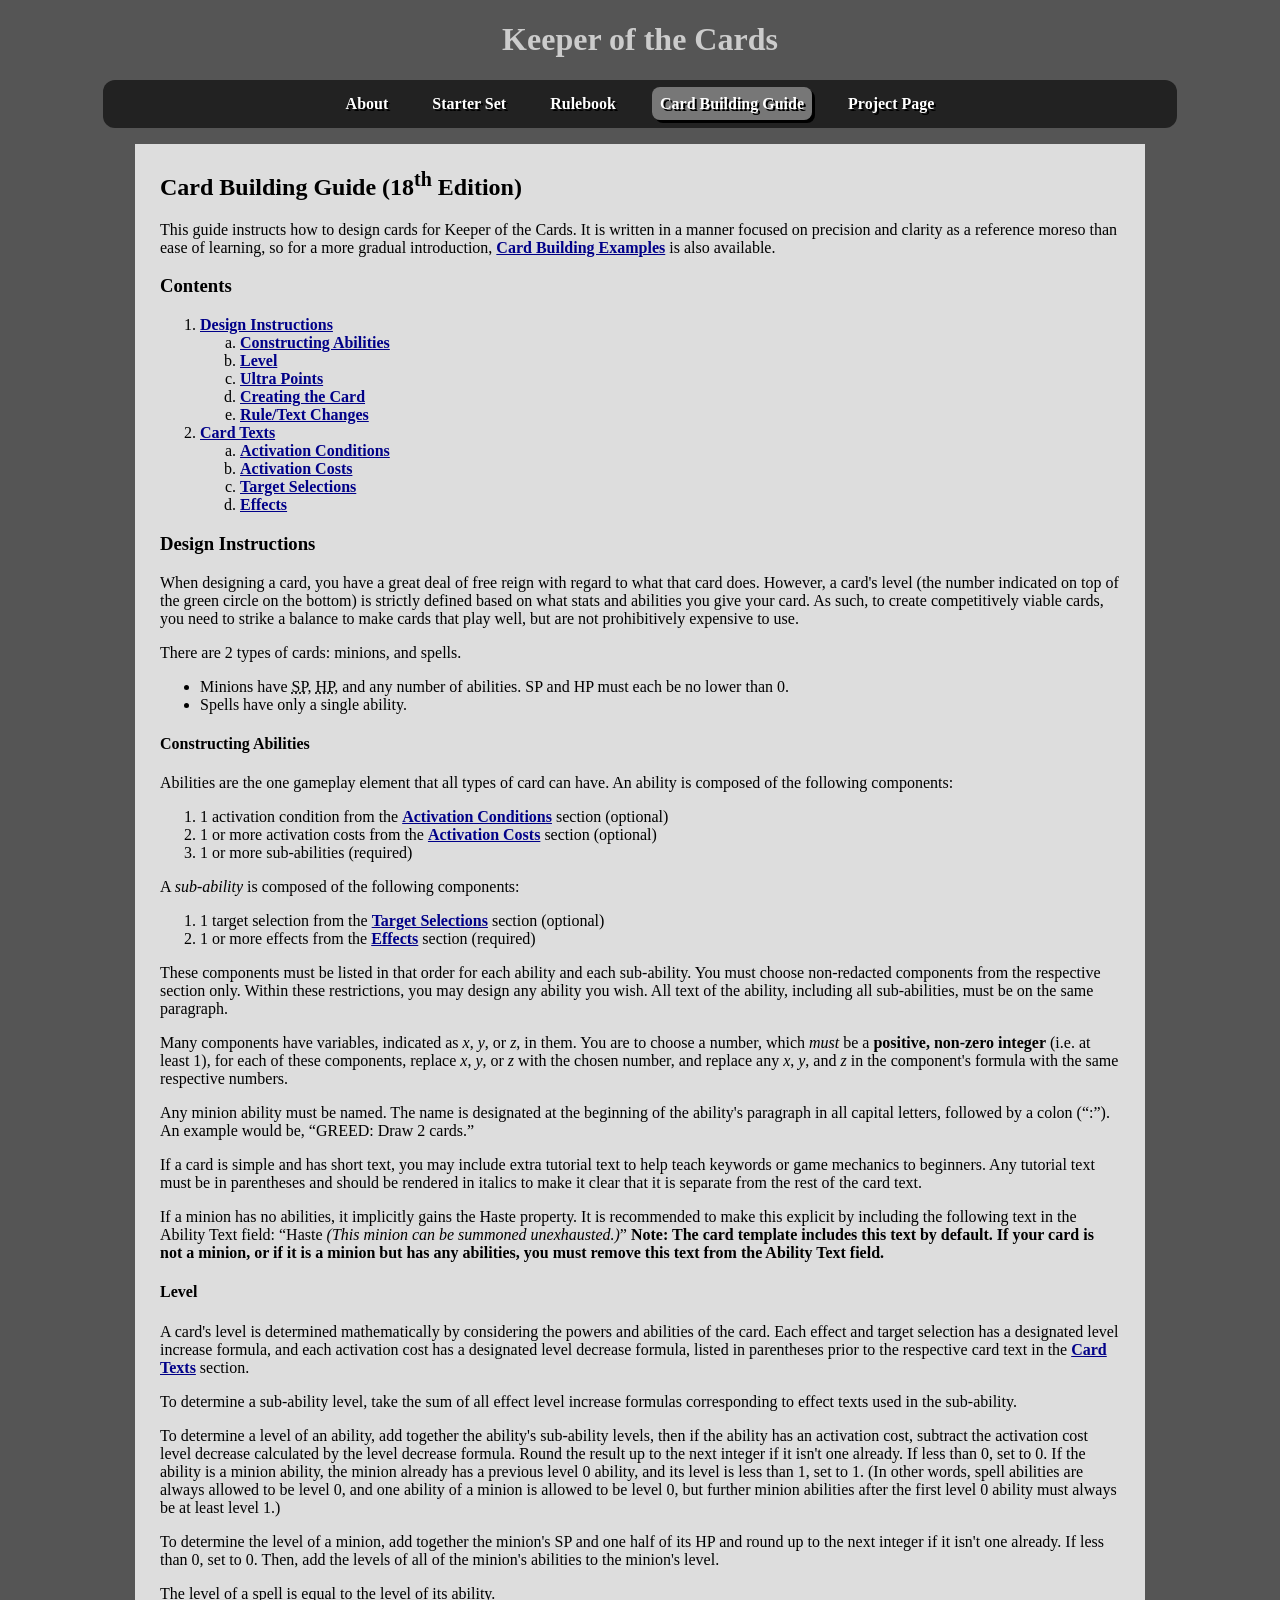
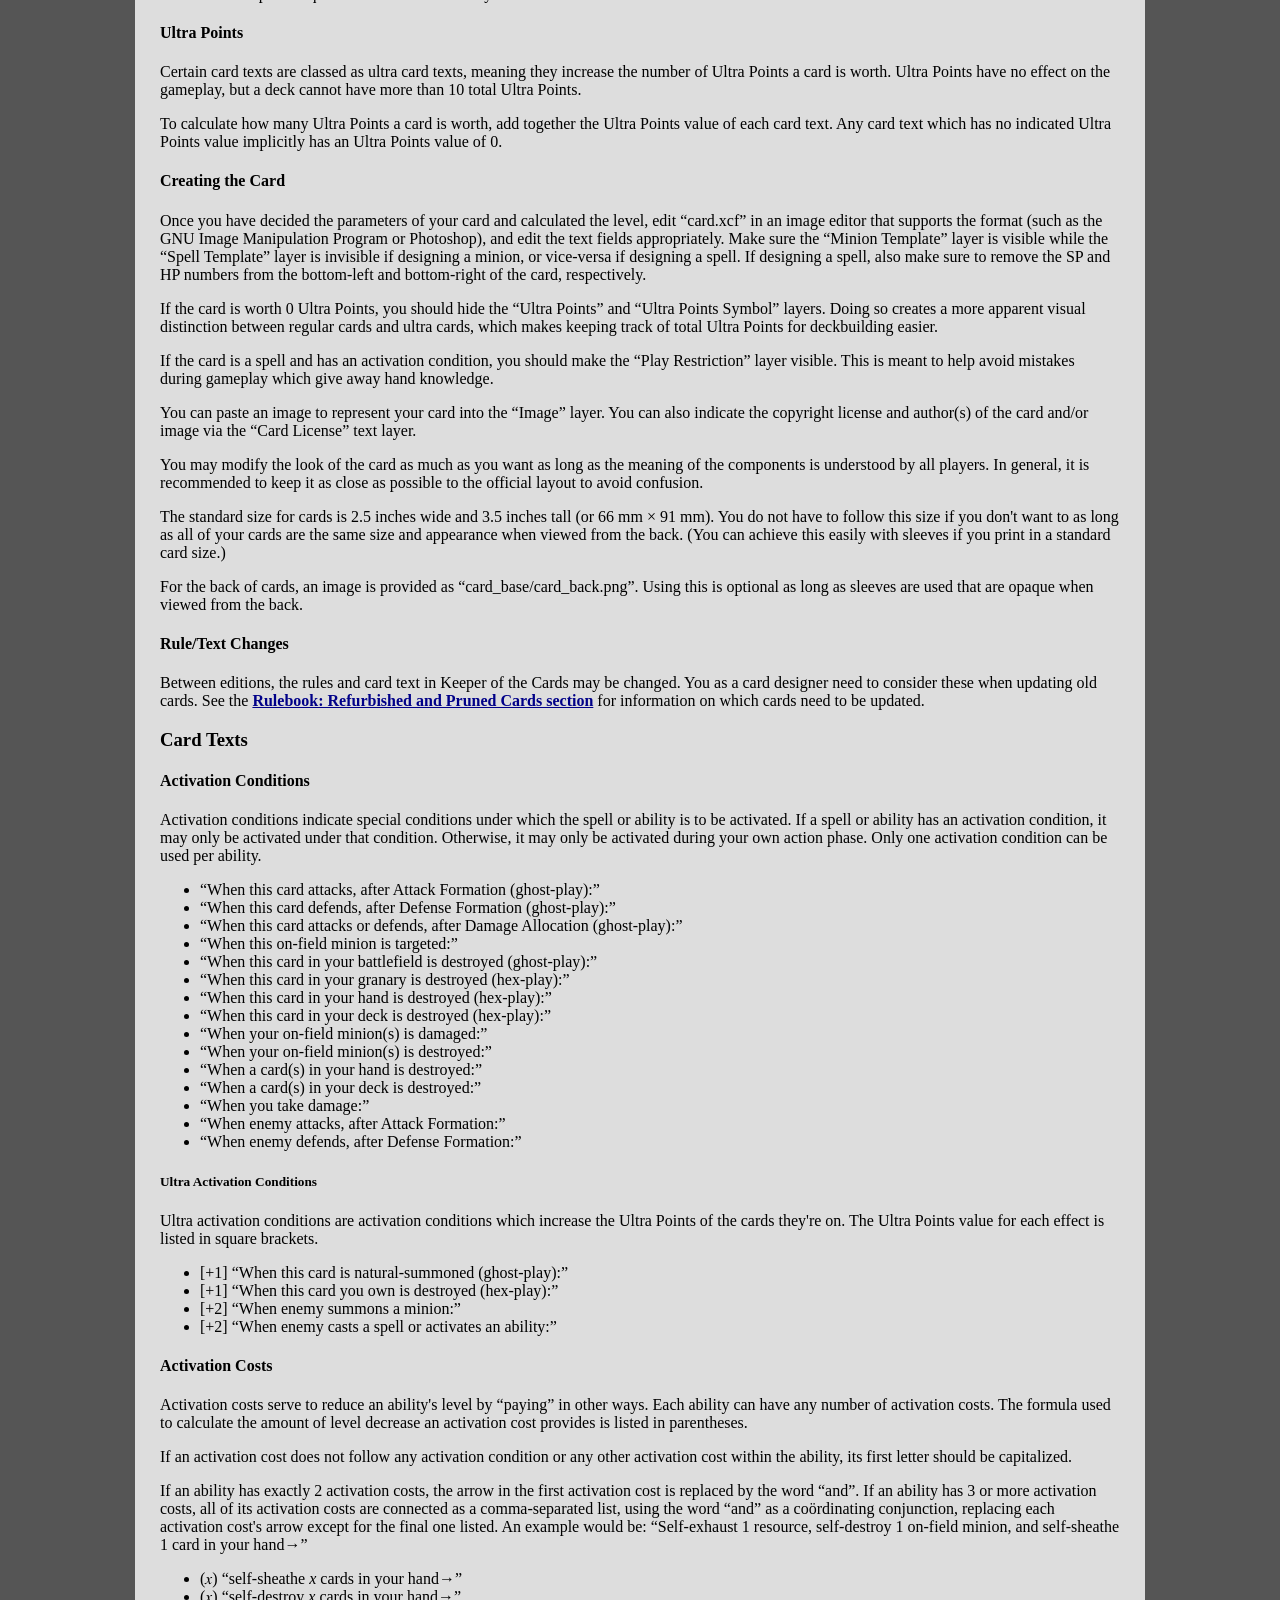
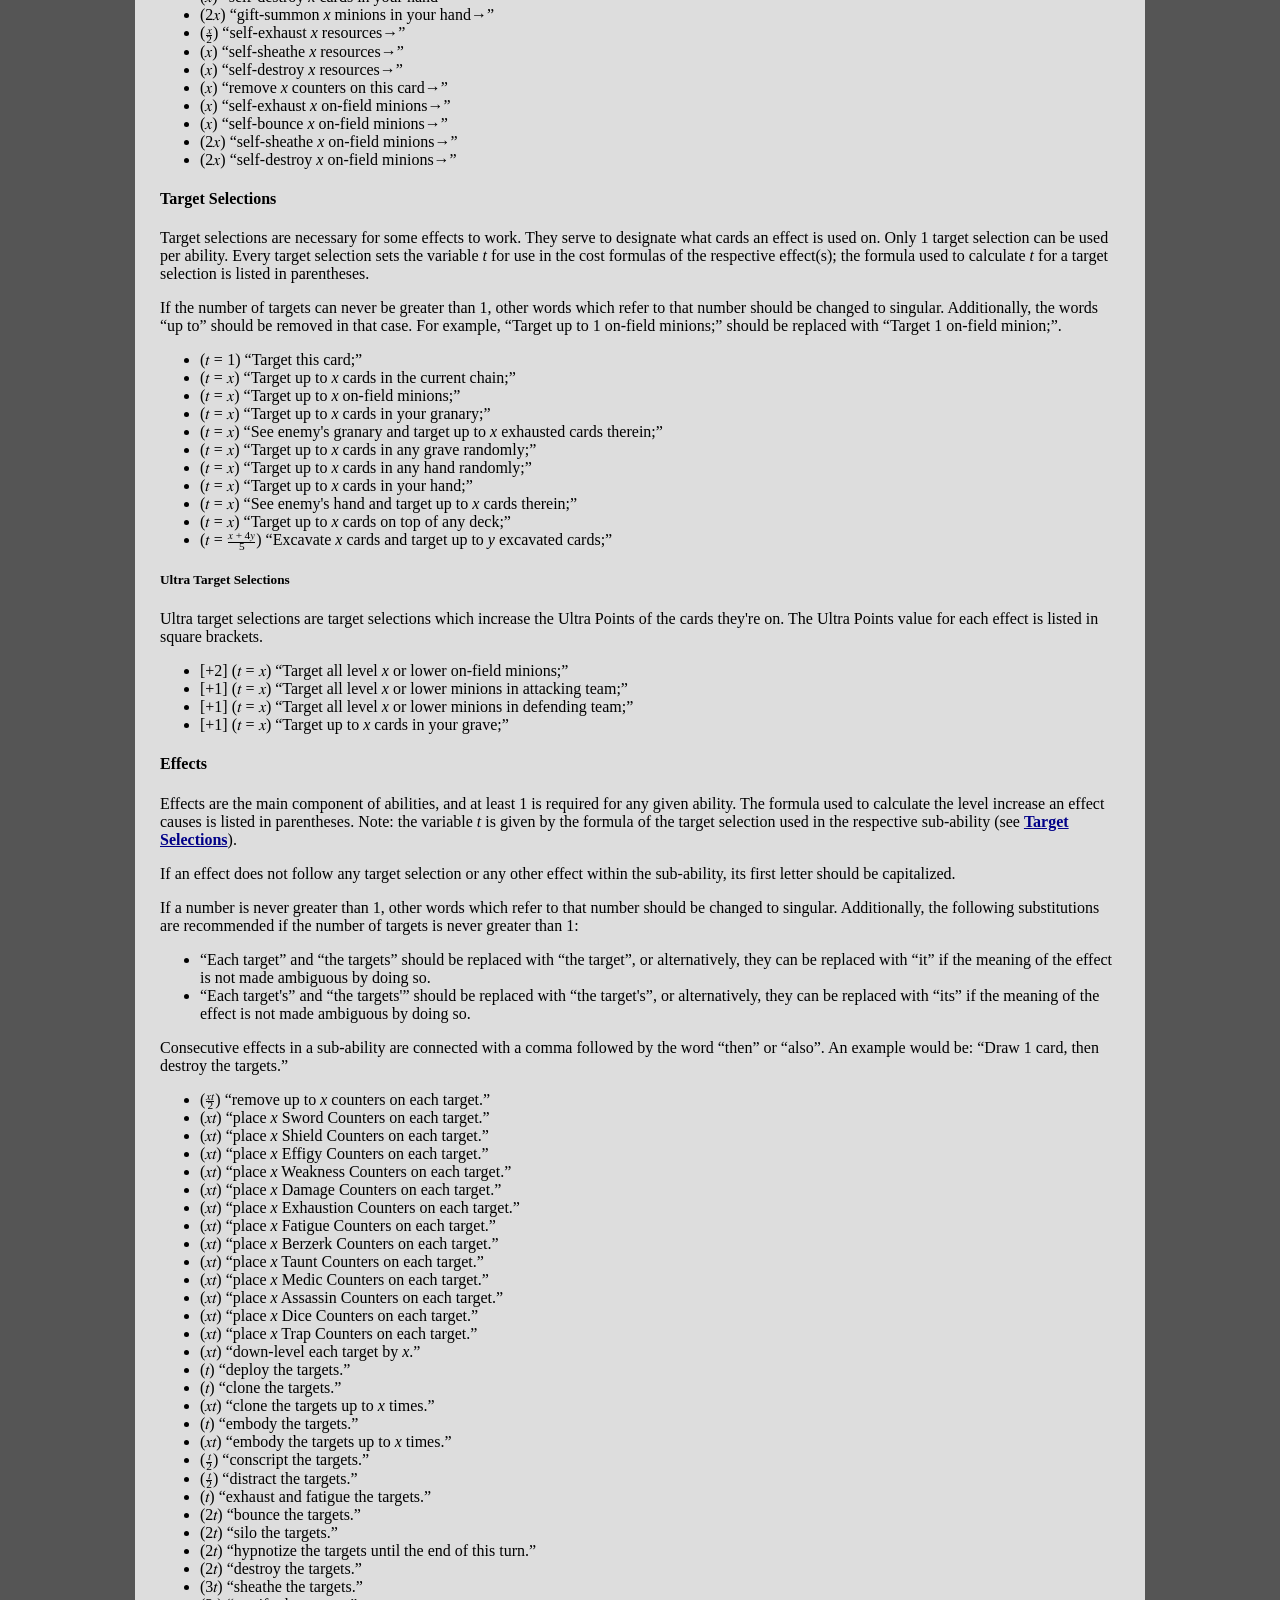
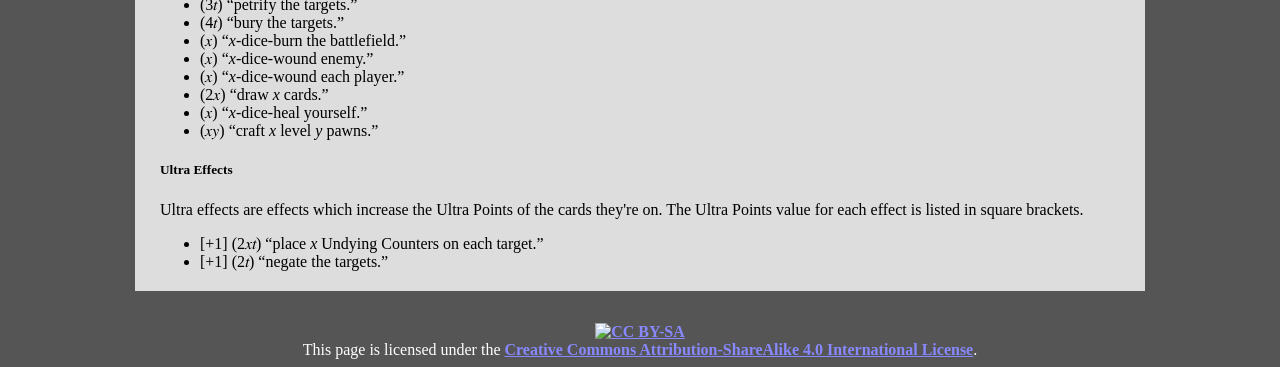
==== commit 2d5a1e71: "Updated to emergency revision 1 of 18th Edition" ====
--- a/cardbuilding.html
+++ b/cardbuilding.html
@@ -150,7 +150,7 @@
         <ul>
             <li>
                 [+1]
-                &ldquo;When this card is summoned (ghost-play):&rdquo;
+                &ldquo;When this card is natural-summoned (ghost-play):&rdquo;
             </li>
             <li>
                 [+1]
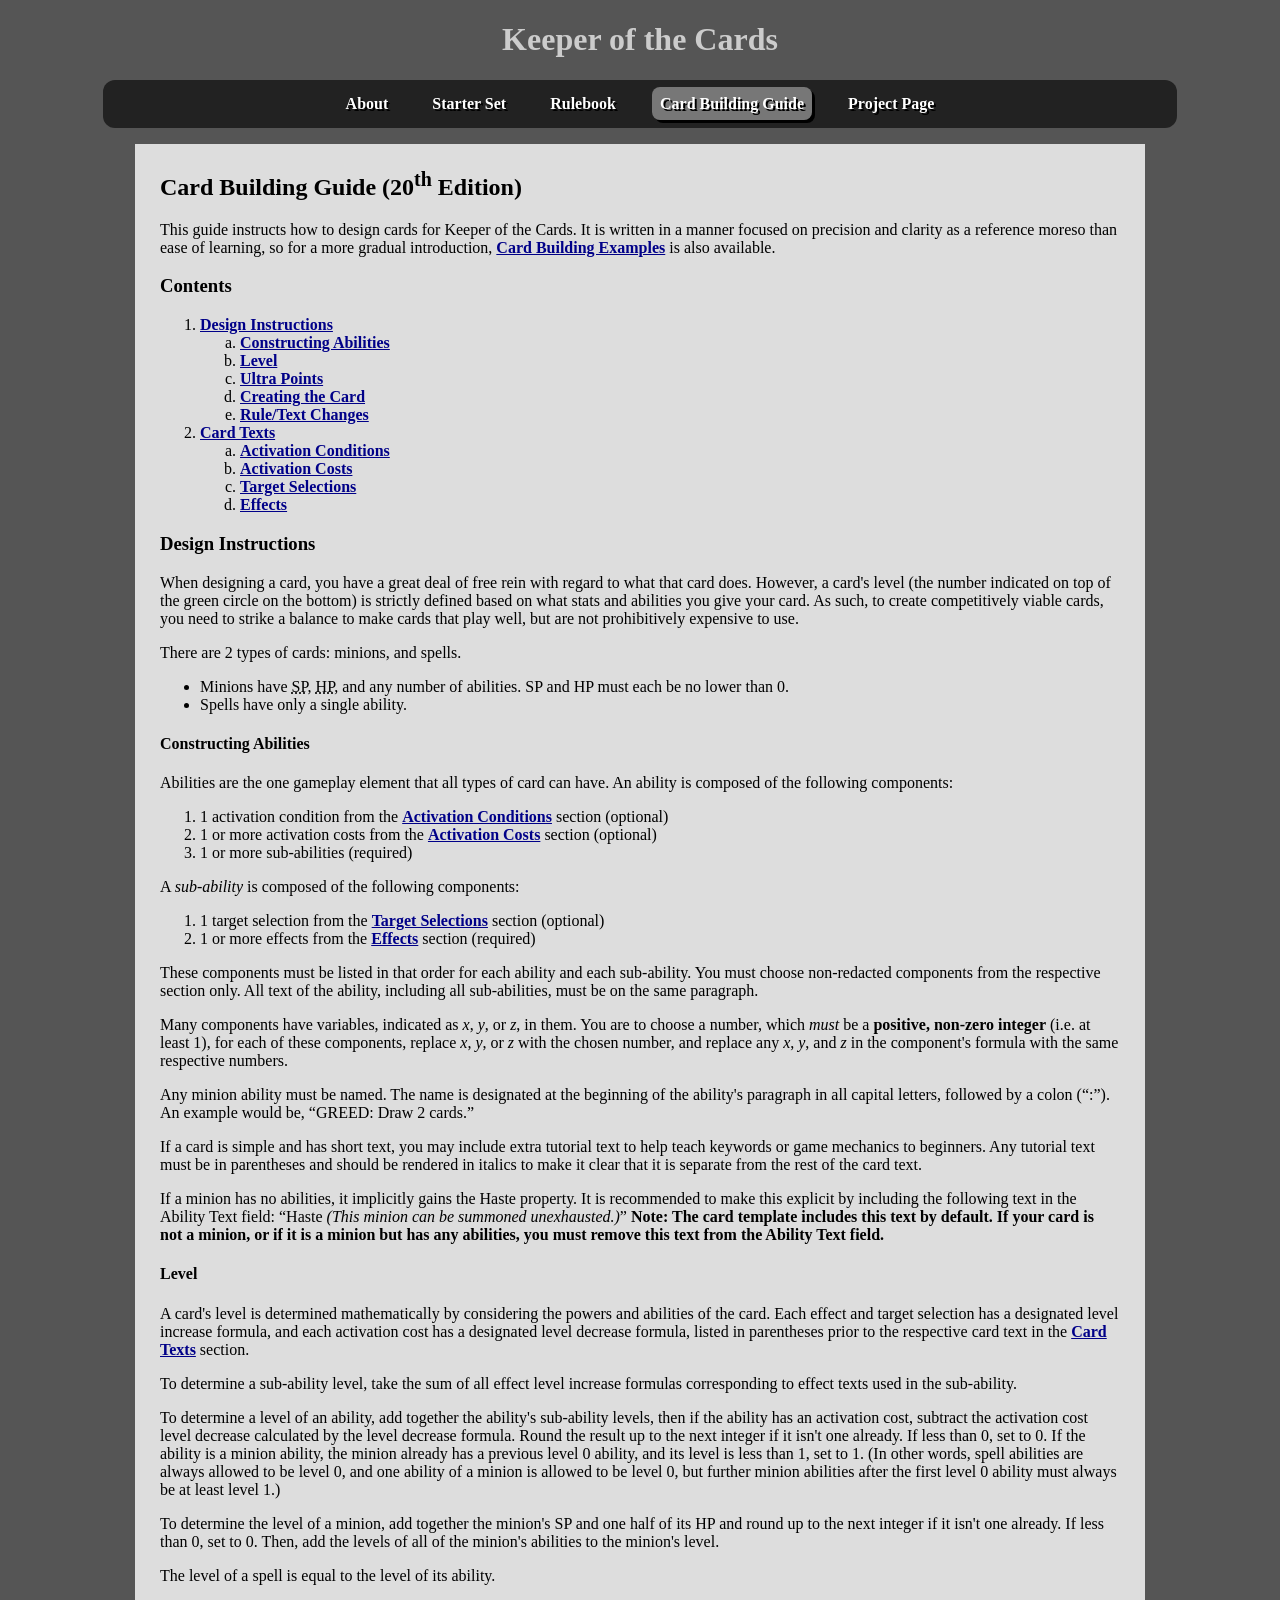
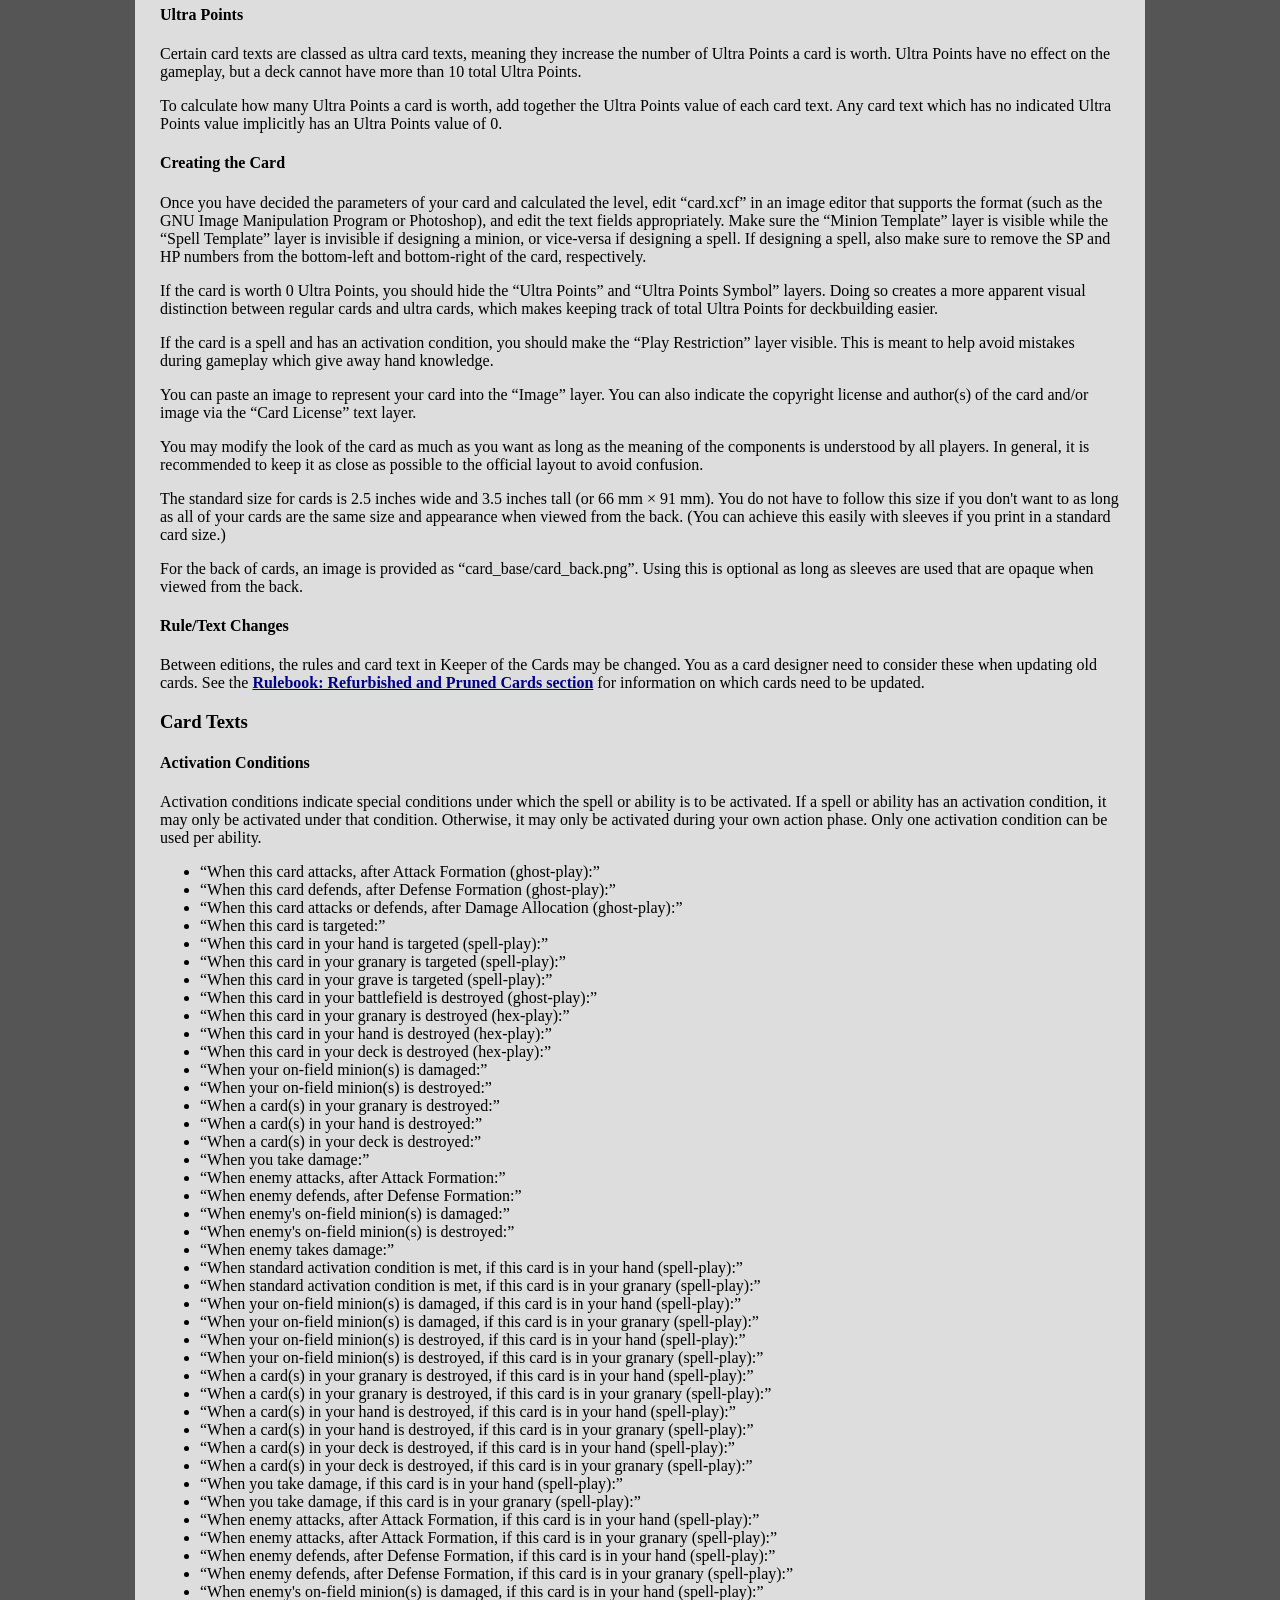
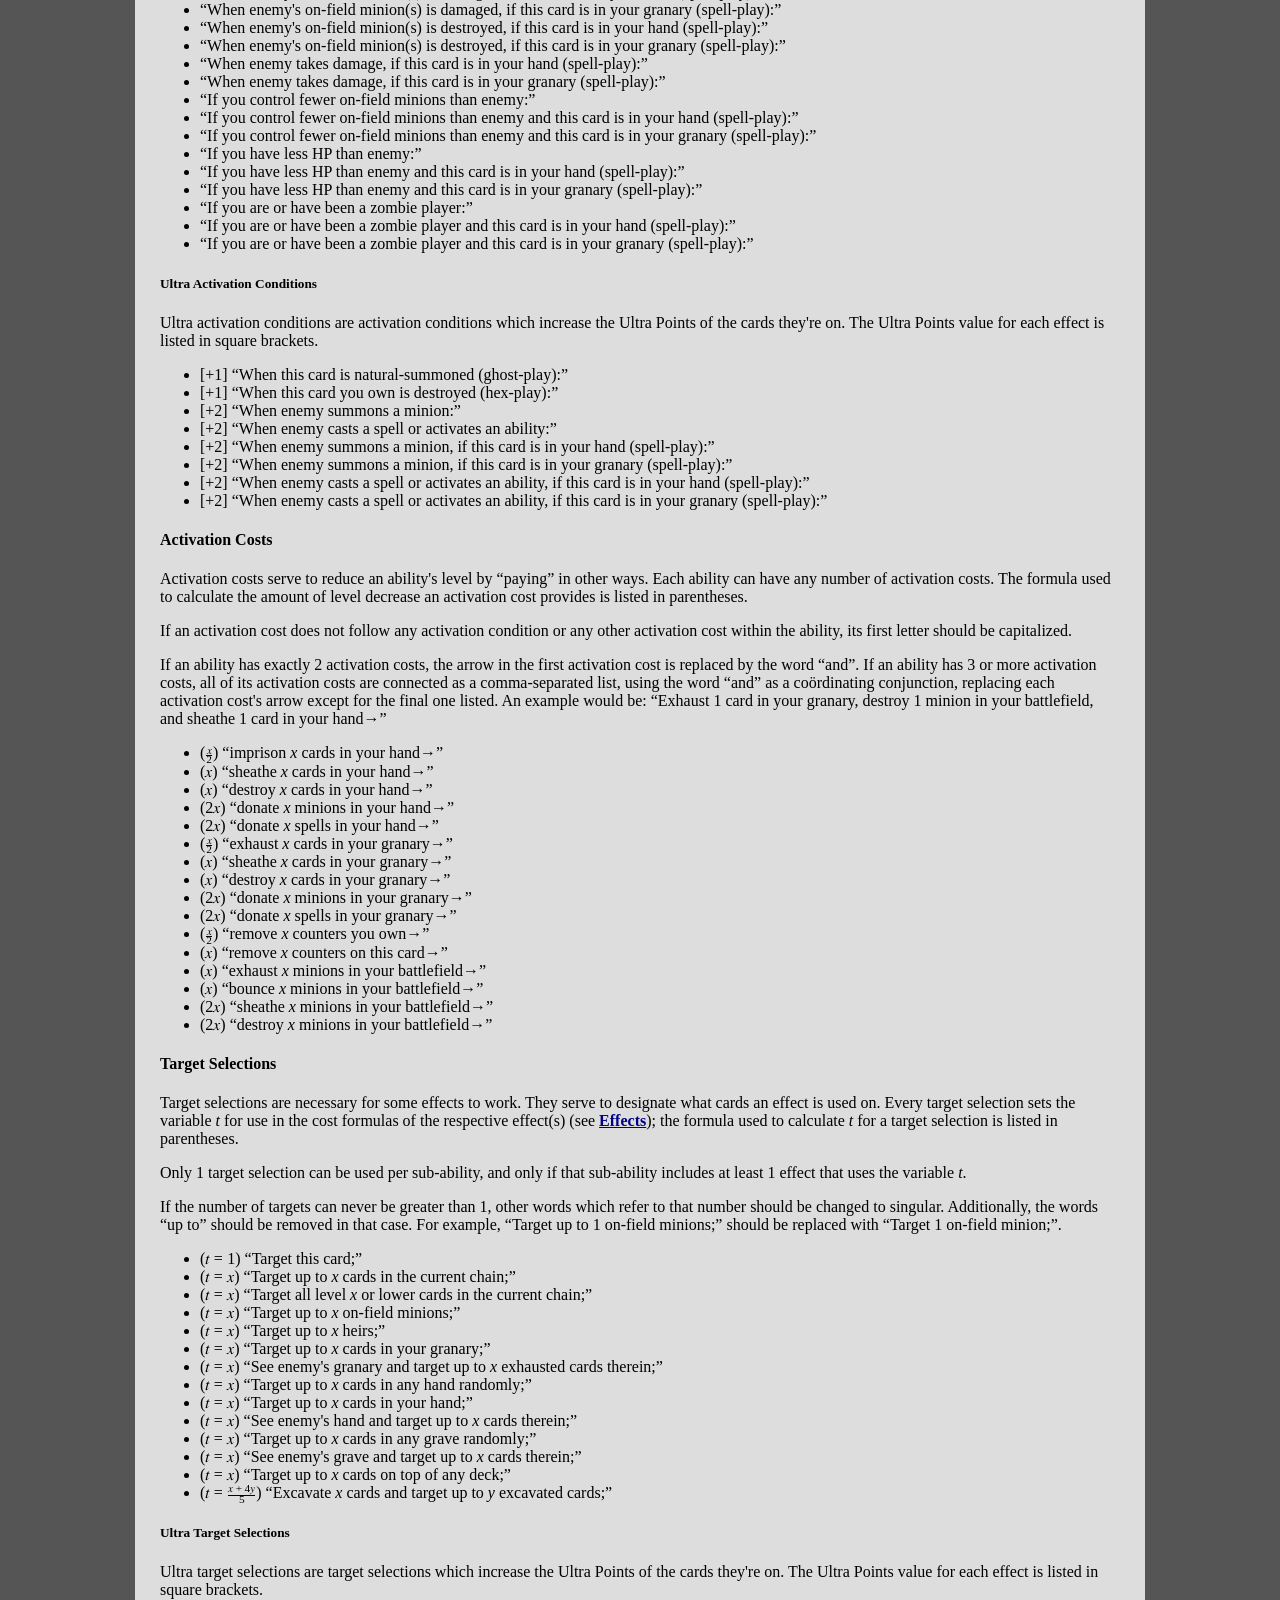
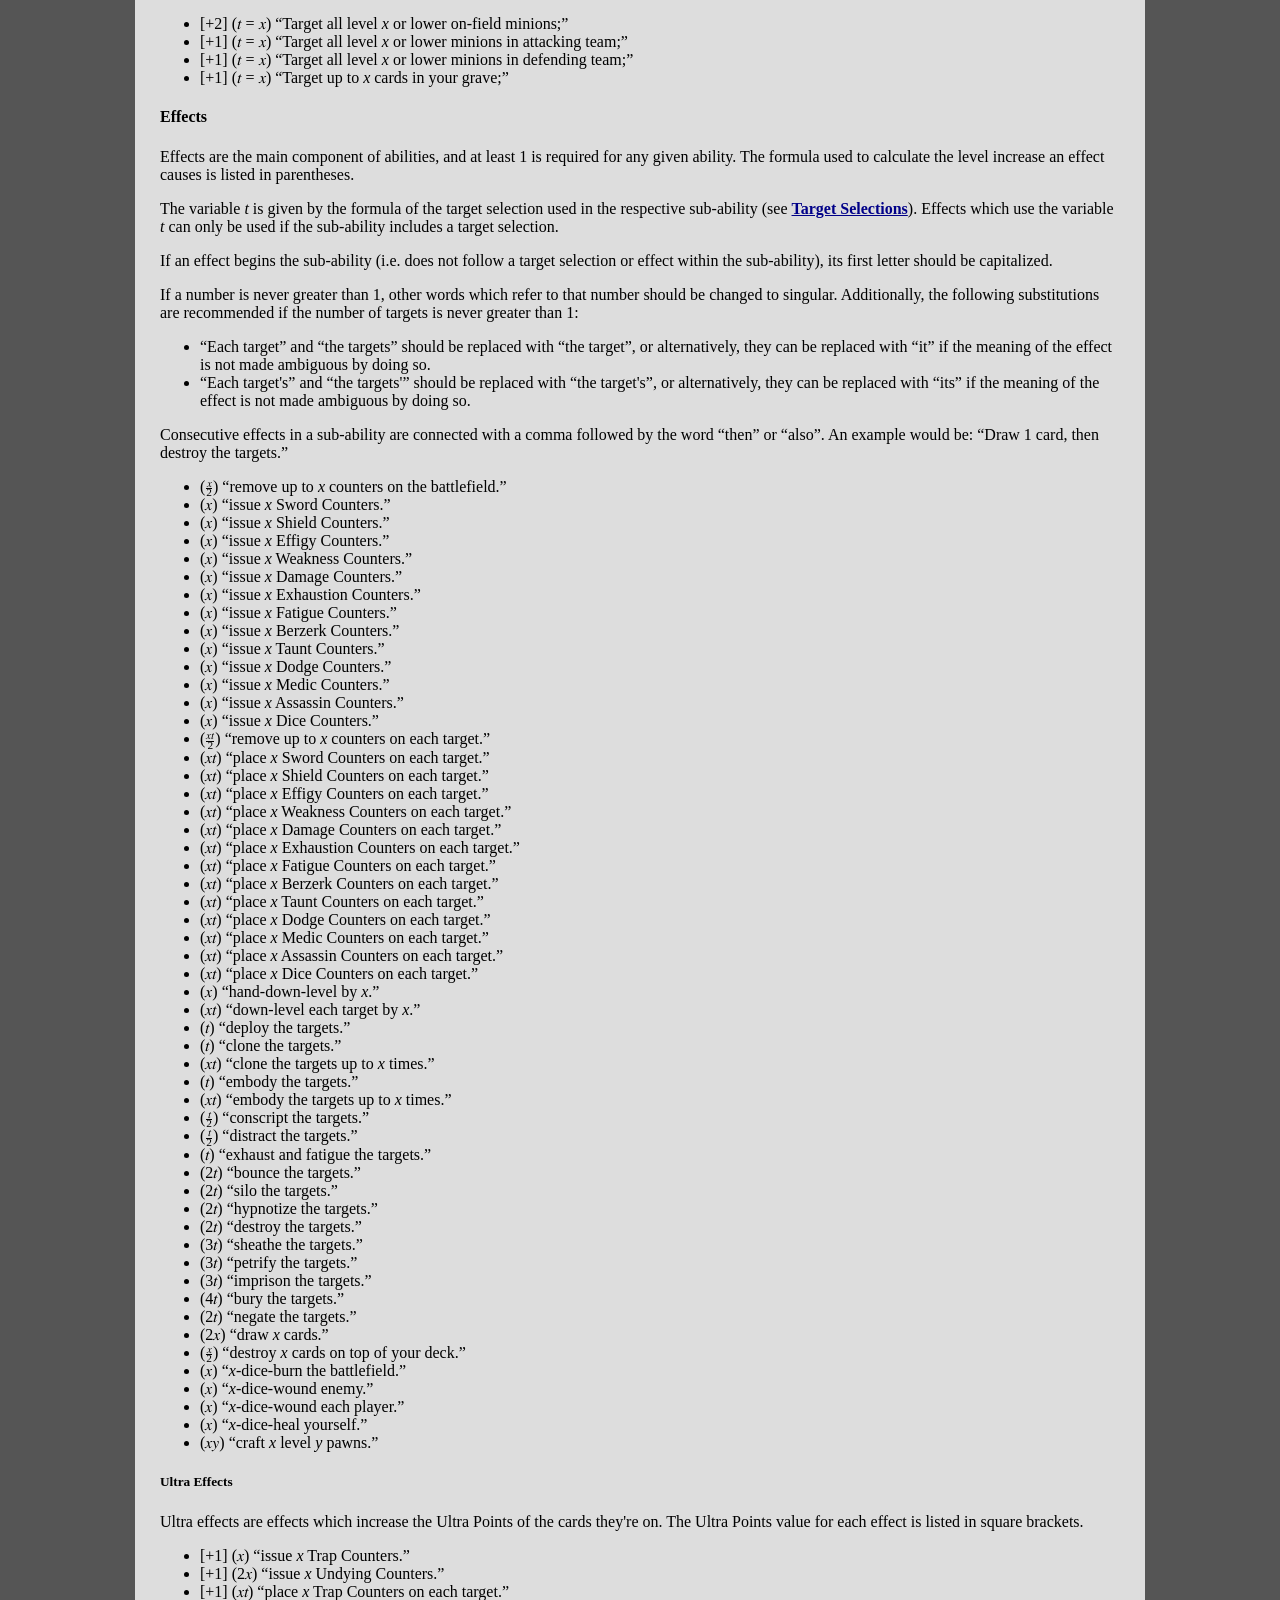
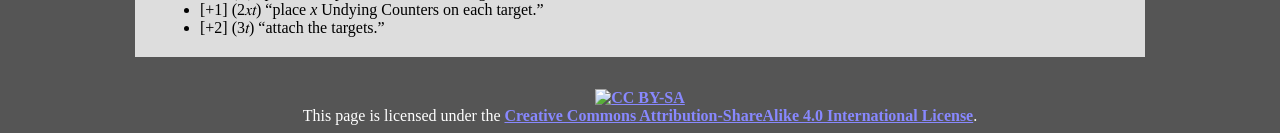
==== commit 01ec5bc7: "Updated to 20th Edition." ====
--- a/cardbuilding.html
+++ b/cardbuilding.html
@@ -2,7 +2,7 @@
 <html lang="en">
 
 <head>
-    <title>Card Building Guide (18th Edition) - Keeper of the Cards</title>
+    <title>Card Building Guide (20th Edition) - Keeper of the Cards</title>
     <meta name="description" content="The ultimate DIY trading card game" />
     <meta name="keywords" content="kotc" />
     <meta http-equiv="content-type" content="text/html; charset=utf-8" />
@@ -33,7 +33,7 @@
     </nav>
 
     <main>
-        <h2>Card Building Guide (18<sup>th</sup> Edition)</h2>
+        <h2>Card Building Guide (20<sup>th</sup> Edition)</h2>
         <p>This guide instructs how to design cards for Keeper of the Cards. It is written in a manner focused on precision and clarity as a reference moreso than ease of learning, so for a more gradual introduction, <a href="examples.html">Card Building Examples</a> is also available.</p>
 
         <div class="no-break">
@@ -62,7 +62,7 @@
         </div>
 
         <h3 id="instructions">Design Instructions</h3>
-        <p>When designing a card, you have a great deal of free reign with regard to what that card does. However, a card's level (the number indicated on top of the green circle on the bottom) is strictly defined based on what stats and abilities you give your card. As such, to create competitively viable cards, you need to strike a balance to make cards that play well, but are not prohibitively expensive to use.</p>
+        <p>When designing a card, you have a great deal of free rein with regard to what that card does. However, a card's level (the number indicated on top of the green circle on the bottom) is strictly defined based on what stats and abilities you give your card. As such, to create competitively viable cards, you need to strike a balance to make cards that play well, but are not prohibitively expensive to use.</p>
         <p>There are 2 types of cards: minions, and spells.</p>
         <ul>
             <li>Minions have <abbr title="strength points">SP</abbr>, <abbr title="hitpoints">HP</abbr>, and any number of abilities. SP and HP must each be no lower than 0.</li>
@@ -82,7 +82,7 @@
             <li>1 target selection from the <a href="#targeting">Target Selections</a> section (optional)</li>
             <li>1 or more effects from the <a href="#effects">Effects</a> section (required)</li>
         </ol>
-        <p>These components must be listed in that order for each ability and each sub-ability. You must choose non-redacted components from the respective section only. Within these restrictions, you may design any ability you wish. All text of the ability, including all sub-abilities, must be on the same paragraph.</p>
+        <p>These components must be listed in that order for each ability and each sub-ability. You must choose non-redacted components from the respective section only. All text of the ability, including all sub-abilities, must be on the same paragraph.</p>
         <p>Many components have variables, indicated as <var>x</var>, <var>y</var>, or <var>z</var>, in them. You are to choose a number, which <em>must</em> be a <strong>positive, non-zero integer</strong> (i.e. at least 1), for each of these components, replace <var>x</var>, <var>y</var>, or <var>z</var> with the chosen number, and replace any <var>x</var>, <var>y</var>, and <var>z</var> in the component's formula with the same respective numbers.</p>
         <p>Any minion ability must be named. The name is designated at the beginning of the ability's paragraph in all capital letters, followed by a colon (&ldquo;:&rdquo;). An example would be, &ldquo;GREED: Draw 2 cards.&rdquo;</p>
         <p>If a card is simple and has short text, you may include extra tutorial text to help teach keywords or game mechanics to beginners. Any tutorial text must be in parentheses and should be rendered in italics to make it clear that it is separate from the rest of the card text.</p>
@@ -129,18 +129,58 @@
             <li>&ldquo;When this card attacks, after Attack Formation (ghost-play):&rdquo;</li>
             <li>&ldquo;When this card defends, after Defense Formation (ghost-play):&rdquo;</li>
             <li>&ldquo;When this card attacks or defends, after Damage Allocation (ghost-play):&rdquo;</li>
-            <li>&ldquo;When this on-field minion is targeted:&rdquo;</li>
+            <li>&ldquo;When this card is targeted:&rdquo;</li>
+            <li>&ldquo;When this card in your hand is targeted (spell-play):&rdquo;</li>
+            <li>&ldquo;When this card in your granary is targeted (spell-play):&rdquo;</li>
+            <li>&ldquo;When this card in your grave is targeted (spell-play):&rdquo;</li>
             <li>&ldquo;When this card in your battlefield is destroyed (ghost-play):&rdquo;</li>
             <li>&ldquo;When this card in your granary is destroyed (hex-play):&rdquo;</li>
             <li>&ldquo;When this card in your hand is destroyed (hex-play):&rdquo;</li>
             <li>&ldquo;When this card in your deck is destroyed (hex-play):&rdquo;</li>
             <li>&ldquo;When your on-field minion(s) is damaged:&rdquo;</li>
             <li>&ldquo;When your on-field minion(s) is destroyed:&rdquo;</li>
+            <li>&ldquo;When a card(s) in your granary is destroyed:&rdquo;</li>
             <li>&ldquo;When a card(s) in your hand is destroyed:&rdquo;</li>
             <li>&ldquo;When a card(s) in your deck is destroyed:&rdquo;</li>
             <li>&ldquo;When you take damage:&rdquo;</li>
             <li>&ldquo;When enemy attacks, after Attack Formation:&rdquo;</li>
             <li>&ldquo;When enemy defends, after Defense Formation:&rdquo;</li>
+            <li>&ldquo;When enemy's on-field minion(s) is damaged:&rdquo;</li>
+            <li>&ldquo;When enemy's on-field minion(s) is destroyed:&rdquo;</li>
+            <li>&ldquo;When enemy takes damage:&rdquo;</li>
+            <li>&ldquo;When standard activation condition is met, if this card is in your hand (spell-play):&rdquo;</li>
+            <li>&ldquo;When standard activation condition is met, if this card is in your granary (spell-play):&rdquo;</li>
+            <li>&ldquo;When your on-field minion(s) is damaged, if this card is in your hand (spell-play):&rdquo;</li>
+            <li>&ldquo;When your on-field minion(s) is damaged, if this card is in your granary (spell-play):&rdquo;</li>
+            <li>&ldquo;When your on-field minion(s) is destroyed, if this card is in your hand (spell-play):&rdquo;</li>
+            <li>&ldquo;When your on-field minion(s) is destroyed, if this card is in your granary (spell-play):&rdquo;</li>
+            <li>&ldquo;When a card(s) in your granary is destroyed, if this card is in your hand (spell-play):&rdquo;</li>
+            <li>&ldquo;When a card(s) in your granary is destroyed, if this card is in your granary (spell-play):&rdquo;</li>
+            <li>&ldquo;When a card(s) in your hand is destroyed, if this card is in your hand (spell-play):&rdquo;</li>
+            <li>&ldquo;When a card(s) in your hand is destroyed, if this card is in your granary (spell-play):&rdquo;</li>
+            <li>&ldquo;When a card(s) in your deck is destroyed, if this card is in your hand (spell-play):&rdquo;</li>
+            <li>&ldquo;When a card(s) in your deck is destroyed, if this card is in your granary (spell-play):&rdquo;</li>
+            <li>&ldquo;When you take damage, if this card is in your hand (spell-play):&rdquo;</li>
+            <li>&ldquo;When you take damage, if this card is in your granary (spell-play):&rdquo;</li>
+            <li>&ldquo;When enemy attacks, after Attack Formation, if this card is in your hand (spell-play):&rdquo;</li>
+            <li>&ldquo;When enemy attacks, after Attack Formation, if this card is in your granary (spell-play):&rdquo;</li>
+            <li>&ldquo;When enemy defends, after Defense Formation, if this card is in your hand (spell-play):&rdquo;</li>
+            <li>&ldquo;When enemy defends, after Defense Formation, if this card is in your granary (spell-play):&rdquo;</li>
+            <li>&ldquo;When enemy's on-field minion(s) is damaged, if this card is in your hand (spell-play):&rdquo;</li>
+            <li>&ldquo;When enemy's on-field minion(s) is damaged, if this card is in your granary (spell-play):&rdquo;</li>
+            <li>&ldquo;When enemy's on-field minion(s) is destroyed, if this card is in your hand (spell-play):&rdquo;</li>
+            <li>&ldquo;When enemy's on-field minion(s) is destroyed, if this card is in your granary (spell-play):&rdquo;</li>
+            <li>&ldquo;When enemy takes damage, if this card is in your hand (spell-play):&rdquo;</li>
+            <li>&ldquo;When enemy takes damage, if this card is in your granary (spell-play):&rdquo;</li>
+            <li>&ldquo;If you control fewer on-field minions than enemy:&rdquo;</li>
+            <li>&ldquo;If you control fewer on-field minions than enemy and this card is in your hand (spell-play):&rdquo;</li>
+            <li>&ldquo;If you control fewer on-field minions than enemy and this card is in your granary (spell-play):&rdquo;</li>
+            <li>&ldquo;If you have less HP than enemy:&rdquo;</li>
+            <li>&ldquo;If you have less HP than enemy and this card is in your hand (spell-play):&rdquo;</li>
+            <li>&ldquo;If you have less HP than enemy and this card is in your granary (spell-play):&rdquo;</li>
+            <li>&ldquo;If you are or have been a zombie player:&rdquo;</li>
+            <li>&ldquo;If you are or have been a zombie player and this card is in your hand (spell-play):&rdquo;</li>
+            <li>&ldquo;If you are or have been a zombie player and this card is in your granary (spell-play):&rdquo;</li>
         </ul>
         </div>
 
@@ -164,6 +204,22 @@
                 [+2]
                 &ldquo;When enemy casts a spell or activates an ability:&rdquo;
             </li>
+            <li>
+                [+2]
+                &ldquo;When enemy summons a minion, if this card is in your hand (spell-play):&rdquo;
+            </li>
+            <li>
+                [+2]
+                &ldquo;When enemy summons a minion, if this card is in your granary (spell-play):&rdquo;
+            </li>
+            <li>
+                [+2]
+                &ldquo;When enemy casts a spell or activates an ability, if this card is in your hand (spell-play):&rdquo;
+            </li>
+            <li>
+                [+2]
+                &ldquo;When enemy casts a spell or activates an ability, if this card is in your granary (spell-play):&rdquo;
+            </li>
         </ul>
         </div>
 
@@ -171,27 +227,42 @@
         <h4 id="costs">Activation Costs</h4>
         <p>Activation costs serve to reduce an ability's level by &ldquo;paying&rdquo; in other ways. Each ability can have any number of activation costs. The formula used to calculate the amount of level decrease an activation cost provides is listed in parentheses.</p>
         <p>If an activation cost does not follow any activation condition or any other activation cost within the ability, its first letter should be capitalized.</p>
-        <p>If an ability has exactly 2 activation costs, the arrow in the first activation cost is replaced by the word &ldquo;and&rdquo;. If an ability has 3 or more activation costs, all of its activation costs are connected as a comma-separated list, using the word &ldquo;and&rdquo; as a coördinating conjunction, replacing each activation cost's arrow except for the final one listed. An example would be: &ldquo;Self-exhaust 1 resource, self-destroy 1 on-field minion, and self-sheathe 1 card in your hand→&rdquo;</p>
+        <p>If an ability has exactly 2 activation costs, the arrow in the first activation cost is replaced by the word &ldquo;and&rdquo;. If an ability has 3 or more activation costs, all of its activation costs are connected as a comma-separated list, using the word &ldquo;and&rdquo; as a coördinating conjunction, replacing each activation cost's arrow except for the final one listed. An example would be: &ldquo;Exhaust 1 card in your granary, destroy 1 minion in your battlefield, and sheathe 1 card in your hand→&rdquo;</p>
         <ul>
             <li>
                 <math display="inline">
                     <mtext>(</mtext>
-                    <mrow>
-                        <mi>x</mi>
-                    </mrow>
-                    <mtext>)</mtext>
-                </math>
-                &ldquo;self-sheathe <var>x</var> cards in your hand→&rdquo;
-            </li>
-            <li>
-                <math display="inline">
-                    <mtext>(</mtext>
-                    <mrow>
-                        <mi>x</mi>
-                    </mrow>
-                    <mtext>)</mtext>
-                </math>
-                &ldquo;self-destroy <var>x</var> cards in your hand→&rdquo;
+                    <mfrac>
+                        <mrow>
+                            <mi>x</mi>
+                        </mrow>
+                        <mrow>
+                            <mn>2</mn>
+                        </mrow>
+                    </mfrac>
+                    <mtext>)</mtext>
+                </math>
+                &ldquo;imprison <var>x</var> cards in your hand→&rdquo;
+            </li>
+            <li>
+                <math display="inline">
+                    <mtext>(</mtext>
+                    <mrow>
+                        <mi>x</mi>
+                    </mrow>
+                    <mtext>)</mtext>
+                </math>
+                &ldquo;sheathe <var>x</var> cards in your hand→&rdquo;
+            </li>
+            <li>
+                <math display="inline">
+                    <mtext>(</mtext>
+                    <mrow>
+                        <mi>x</mi>
+                    </mrow>
+                    <mtext>)</mtext>
+                </math>
+                &ldquo;destroy <var>x</var> cards in your hand→&rdquo;
             </li>
             <li>
                 <math display="inline">
@@ -203,7 +274,19 @@
                     </mrow>
                     <mtext>)</mtext>
                 </math>
-                &ldquo;gift-summon <var>x</var> minions in your hand→&rdquo;
+                &ldquo;donate <var>x</var> minions in your hand→&rdquo;
+            </li>
+            <li>
+                <math display="inline">
+                    <mtext>(</mtext>
+                    <mrow>
+                        <mn>2</mn>
+                        <mo>&InvisibleTimes;</mo>
+                        <mi>x</mi>
+                    </mrow>
+                    <mtext>)</mtext>
+                </math>
+                &ldquo;donate <var>x</var> spells in your hand→&rdquo;
             </li>
             <li>
                 <math display="inline">
@@ -218,27 +301,66 @@
                     </mfrac>
                     <mtext>)</mtext>
                 </math>
-                &ldquo;self-exhaust <var>x</var> resources→&rdquo;
-            </li>
-            <li>
-                <math display="inline">
-                    <mtext>(</mtext>
-                    <mrow>
-                        <mi>x</mi>
-                    </mrow>
-                    <mtext>)</mtext>
-                </math>
-                &ldquo;self-sheathe <var>x</var> resources→&rdquo;
-            </li>
-            <li>
-                <math display="inline">
-                    <mtext>(</mtext>
-                    <mrow>
-                        <mi>x</mi>
-                    </mrow>
-                    <mtext>)</mtext>
-                </math>
-                &ldquo;self-destroy <var>x</var> resources→&rdquo;
+                &ldquo;exhaust <var>x</var> cards in your granary→&rdquo;
+            </li>
+            <li>
+                <math display="inline">
+                    <mtext>(</mtext>
+                    <mrow>
+                        <mi>x</mi>
+                    </mrow>
+                    <mtext>)</mtext>
+                </math>
+                &ldquo;sheathe <var>x</var> cards in your granary→&rdquo;
+            </li>
+            <li>
+                <math display="inline">
+                    <mtext>(</mtext>
+                    <mrow>
+                        <mi>x</mi>
+                    </mrow>
+                    <mtext>)</mtext>
+                </math>
+                &ldquo;destroy <var>x</var> cards in your granary→&rdquo;
+            </li>
+            <li>
+                <math display="inline">
+                    <mtext>(</mtext>
+                    <mrow>
+                        <mn>2</mn>
+                        <mo>&InvisibleTimes;</mo>
+                        <mi>x</mi>
+                    </mrow>
+                    <mtext>)</mtext>
+                </math>
+                &ldquo;donate <var>x</var> minions in your granary→&rdquo;
+            </li>
+            <li>
+                <math display="inline">
+                    <mtext>(</mtext>
+                    <mrow>
+                        <mn>2</mn>
+                        <mo>&InvisibleTimes;</mo>
+                        <mi>x</mi>
+                    </mrow>
+                    <mtext>)</mtext>
+                </math>
+                &ldquo;donate <var>x</var> spells in your granary→&rdquo;
+            </li>
+            <li>
+                <math display="inline">
+                    <mtext>(</mtext>
+                    <mfrac>
+                        <mrow>
+                            <mi>x</mi>
+                        </mrow>
+                        <mrow>
+                            <mn>2</mn>
+                        </mrow>
+                    </mfrac>
+                    <mtext>)</mtext>
+                </math>
+                &ldquo;remove <var>x</var> counters you own→&rdquo;
             </li>
             <li>
                 <math display="inline">
@@ -258,17 +380,17 @@
                     </mrow>
                     <mtext>)</mtext>
                 </math>
-                &ldquo;self-exhaust <var>x</var> on-field minions→&rdquo;
-            </li>
-            <li>
-                <math display="inline">
-                    <mtext>(</mtext>
-                    <mrow>
-                        <mi>x</mi>
-                    </mrow>
-                    <mtext>)</mtext>
-                </math>
-                &ldquo;self-bounce <var>x</var> on-field minions→&rdquo;
+                &ldquo;exhaust <var>x</var> minions in your battlefield→&rdquo;
+            </li>
+            <li>
+                <math display="inline">
+                    <mtext>(</mtext>
+                    <mrow>
+                        <mi>x</mi>
+                    </mrow>
+                    <mtext>)</mtext>
+                </math>
+                &ldquo;bounce <var>x</var> minions in your battlefield→&rdquo;
             </li>
             <li>
                 <math display="inline">
@@ -280,7 +402,7 @@
                     </mrow>
                     <mtext>)</mtext>
                 </math>
-                &ldquo;self-sheathe <var>x</var> on-field minions→&rdquo;
+                &ldquo;sheathe <var>x</var> minions in your battlefield→&rdquo;
             </li>
             <li>
                 <math display="inline">
@@ -292,7 +414,7 @@
                     </mrow>
                     <mtext>)</mtext>
                 </math>
-                &ldquo;self-destroy <var>x</var> on-field minions→&rdquo;
+                &ldquo;destroy <var>x</var> minions in your battlefield→&rdquo;
             </li>
         </ul>
         </div>
@@ -318,29 +440,14 @@
                 </math>
                 &ldquo;pay <var>x</var> HP→&rdquo;
             </li>
-            <li>
-                [+4]
-                <math display="inline">
-                    <mtext>(</mtext>
-                    <mfrac>
-                        <mrow>
-                            <mi>x</mi>
-                        </mrow>
-                        <mrow>
-                            <mn>10</mn>
-                        </mrow>
-                    </mfrac>
-                    <mtext>)</mtext>
-                </math>
-                &ldquo;self-destroy <var>x</var> cards on top of your deck→&rdquo;
-            </li>
         </ul>
         </div>
         -->
 
         <div class="no-break">
         <h4 id="targeting">Target Selections</h4>
-        <p>Target selections are necessary for some effects to work. They serve to designate what cards an effect is used on. Only 1 target selection can be used per ability. Every target selection sets the variable <var>t</var> for use in the cost formulas of the respective effect(s); the formula used to calculate <var>t</var> for a target selection is listed in parentheses.</p>
+        <p>Target selections are necessary for some effects to work. They serve to designate what cards an effect is used on. Every target selection sets the variable <var>t</var> for use in the cost formulas of the respective effect(s) (see <a href="#effects">Effects</a>); the formula used to calculate <var>t</var> for a target selection is listed in parentheses.</p>
+        <p>Only 1 target selection can be used per sub-ability, and only if that sub-ability includes at least 1 effect that uses the variable <var>t</var>.</p>
         <p>If the number of targets can never be greater than 1, other words which refer to that number should be changed to singular. Additionally, the words &ldquo;up to&rdquo; should be removed in that case. For example, &ldquo;Target up to 1 on-field minions;&rdquo; should be replaced with &ldquo;Target 1 on-field minion;&rdquo;.</p>
         <ul>
             <li>
@@ -377,6 +484,18 @@
                     </mrow>
                     <mtext>)</mtext>
                 </math>
+                &ldquo;Target all level <var>x</var> or lower cards in the current chain;&rdquo;
+            </li>
+            <li>
+                <math display="inline">
+                    <mtext>(</mtext>
+                    <mrow>
+                        <mi>t</mi>
+                        <mo>=</mo>
+                        <mi>x</mi>
+                    </mrow>
+                    <mtext>)</mtext>
+                </math>
                 &ldquo;Target up to <var>x</var> on-field minions;&rdquo;
             </li>
             <li>
@@ -389,6 +508,18 @@
                     </mrow>
                     <mtext>)</mtext>
                 </math>
+                &ldquo;Target up to <var>x</var> heirs;&rdquo;
+            </li>
+            <li>
+                <math display="inline">
+                    <mtext>(</mtext>
+                    <mrow>
+                        <mi>t</mi>
+                        <mo>=</mo>
+                        <mi>x</mi>
+                    </mrow>
+                    <mtext>)</mtext>
+                </math>
                 &ldquo;Target up to <var>x</var> cards in your granary;&rdquo;
             </li>
             <li>
@@ -413,6 +544,42 @@
                     </mrow>
                     <mtext>)</mtext>
                 </math>
+                &ldquo;Target up to <var>x</var> cards in any hand randomly;&rdquo;
+            </li>
+            <li>
+                <math display="inline">
+                    <mtext>(</mtext>
+                    <mrow>
+                        <mi>t</mi>
+                        <mo>=</mo>
+                        <mi>x</mi>
+                    </mrow>
+                    <mtext>)</mtext>
+                </math>
+                &ldquo;Target up to <var>x</var> cards in your hand;&rdquo;
+            </li>
+            <li>
+                <math display="inline">
+                    <mtext>(</mtext>
+                    <mrow>
+                        <mi>t</mi>
+                        <mo>=</mo>
+                        <mi>x</mi>
+                    </mrow>
+                    <mtext>)</mtext>
+                </math>
+                &ldquo;See enemy's hand and target up to <var>x</var> cards therein;&rdquo;
+            </li>
+            <li>
+                <math display="inline">
+                    <mtext>(</mtext>
+                    <mrow>
+                        <mi>t</mi>
+                        <mo>=</mo>
+                        <mi>x</mi>
+                    </mrow>
+                    <mtext>)</mtext>
+                </math>
                 &ldquo;Target up to <var>x</var> cards in any grave randomly;&rdquo;
             </li>
             <li>
@@ -425,31 +592,7 @@
                     </mrow>
                     <mtext>)</mtext>
                 </math>
-                &ldquo;Target up to <var>x</var> cards in any hand randomly;&rdquo;
-            </li>
-            <li>
-                <math display="inline">
-                    <mtext>(</mtext>
-                    <mrow>
-                        <mi>t</mi>
-                        <mo>=</mo>
-                        <mi>x</mi>
-                    </mrow>
-                    <mtext>)</mtext>
-                </math>
-                &ldquo;Target up to <var>x</var> cards in your hand;&rdquo;
-            </li>
-            <li>
-                <math display="inline">
-                    <mtext>(</mtext>
-                    <mrow>
-                        <mi>t</mi>
-                        <mo>=</mo>
-                        <mi>x</mi>
-                    </mrow>
-                    <mtext>)</mtext>
-                </math>
-                &ldquo;See enemy's hand and target up to <var>x</var> cards therein;&rdquo;
+                &ldquo;See enemy's grave and target up to <var>x</var> cards therein;&rdquo;
             </li>
             <li>
                 <math display="inline">
@@ -550,8 +693,9 @@
 
         <div class="no-break">
         <h4 id="effects">Effects</h4>
-        <p>Effects are the main component of abilities, and at least 1 is required for any given ability. The formula used to calculate the level increase an effect causes is listed in parentheses. Note: the variable <var>t</var> is given by the formula of the target selection used in the respective sub-ability (see <a href="#targeting">Target Selections</a>).</p>
-        <p>If an effect does not follow any target selection or any other effect within the sub-ability, its first letter should be capitalized.</p>
+        <p>Effects are the main component of abilities, and at least 1 is required for any given ability. The formula used to calculate the level increase an effect causes is listed in parentheses.</p>
+        <p>The variable <var>t</var> is given by the formula of the target selection used in the respective sub-ability (see <a href="#targeting">Target Selections</a>). Effects which use the variable <var>t</var> can only be used if the sub-ability includes a target selection.</p>
+        <p>If an effect begins the sub-ability (i.e. does not follow a target selection or effect within the sub-ability), its first letter should be capitalized.</p>
         <p>If a number is never greater than 1, other words which refer to that number should be changed to singular. Additionally, the following substitutions are recommended if the number of targets is never greater than 1:</p>
         <ul>
             <li>&ldquo;Each target&rdquo; and &ldquo;the targets&rdquo; should be replaced with &ldquo;the target&rdquo;, or alternatively, they can be replaced with &ldquo;it&rdquo; if the meaning of the effect is not made ambiguous by doing so.</li>
@@ -565,6 +709,151 @@
                     <mfrac>
                         <mrow>
                             <mi>x</mi>
+                        </mrow>
+                        <mrow>
+                            <mn>2</mn>
+                        </mrow>
+                    </mfrac>
+                    <mtext>)</mtext>
+                </math>
+                &ldquo;remove up to <var>x</var> counters on the battlefield.&rdquo;
+            </li>
+            <li>
+                <math display="inline">
+                    <mtext>(</mtext>
+                    <mrow>
+                        <mi>x</mi>
+                    </mrow>
+                    <mtext>)</mtext>
+                </math>
+                &ldquo;issue <var>x</var> Sword Counters.&rdquo;
+            </li>
+            <li>
+                <math display="inline">
+                    <mtext>(</mtext>
+                    <mrow>
+                        <mi>x</mi>
+                    </mrow>
+                    <mtext>)</mtext>
+                </math>
+                &ldquo;issue <var>x</var> Shield Counters.&rdquo;
+            </li>
+            <li>
+                <math display="inline">
+                    <mtext>(</mtext>
+                    <mrow>
+                        <mi>x</mi>
+                    </mrow>
+                    <mtext>)</mtext>
+                </math>
+                &ldquo;issue <var>x</var> Effigy Counters.&rdquo;
+            </li>
+            <li>
+                <math display="inline">
+                    <mtext>(</mtext>
+                    <mrow>
+                        <mi>x</mi>
+                    </mrow>
+                    <mtext>)</mtext>
+                </math>
+                &ldquo;issue <var>x</var> Weakness Counters.&rdquo;
+            </li>
+            <li>
+                <math display="inline">
+                    <mtext>(</mtext>
+                    <mrow>
+                        <mi>x</mi>
+                    </mrow>
+                    <mtext>)</mtext>
+                </math>
+                &ldquo;issue <var>x</var> Damage Counters.&rdquo;
+            </li>
+            <li>
+                <math display="inline">
+                    <mtext>(</mtext>
+                    <mrow>
+                        <mi>x</mi>
+                    </mrow>
+                    <mtext>)</mtext>
+                </math>
+                &ldquo;issue <var>x</var> Exhaustion Counters.&rdquo;
+            </li>
+            <li>
+                <math display="inline">
+                    <mtext>(</mtext>
+                    <mrow>
+                        <mi>x</mi>
+                    </mrow>
+                    <mtext>)</mtext>
+                </math>
+                &ldquo;issue <var>x</var> Fatigue Counters.&rdquo;
+            </li>
+            <li>
+                <math display="inline">
+                    <mtext>(</mtext>
+                    <mrow>
+                        <mi>x</mi>
+                    </mrow>
+                    <mtext>)</mtext>
+                </math>
+                &ldquo;issue <var>x</var> Berzerk Counters.&rdquo;
+            </li>
+            <li>
+                <math display="inline">
+                    <mtext>(</mtext>
+                    <mrow>
+                        <mi>x</mi>
+                    </mrow>
+                    <mtext>)</mtext>
+                </math>
+                &ldquo;issue <var>x</var> Taunt Counters.&rdquo;
+            </li>
+            <li>
+                <math display="inline">
+                    <mtext>(</mtext>
+                    <mrow>
+                        <mi>x</mi>
+                    </mrow>
+                    <mtext>)</mtext>
+                </math>
+                &ldquo;issue <var>x</var> Dodge Counters.&rdquo;
+            </li>
+            <li>
+                <math display="inline">
+                    <mtext>(</mtext>
+                    <mrow>
+                        <mi>x</mi>
+                    </mrow>
+                    <mtext>)</mtext>
+                </math>
+                &ldquo;issue <var>x</var> Medic Counters.&rdquo;
+            </li>
+            <li>
+                <math display="inline">
+                    <mtext>(</mtext>
+                    <mrow>
+                        <mi>x</mi>
+                    </mrow>
+                    <mtext>)</mtext>
+                </math>
+                &ldquo;issue <var>x</var> Assassin Counters.&rdquo;
+            </li>
+            <li>
+                <math display="inline">
+                    <mtext>(</mtext>
+                    <mrow>
+                        <mi>x</mi>
+                    </mrow>
+                    <mtext>)</mtext>
+                </math>
+                &ldquo;issue <var>x</var> Dice Counters.&rdquo;
+            </li>
+            <li>
+                <math display="inline">
+                    <mtext>(</mtext>
+                    <mfrac>
+                        <mrow>
+                            <mi>x</mi>
                             <mo>&InvisibleTimes;</mo>
                             <mi>t</mi>
                         </mrow>
@@ -694,6 +983,18 @@
                     </mrow>
                     <mtext>)</mtext>
                 </math>
+                &ldquo;place <var>x</var> Dodge Counters on each target.&rdquo;
+            </li>
+            <li>
+                <math display="inline">
+                    <mtext>(</mtext>
+                    <mrow>
+                        <mi>x</mi>
+                        <mo>&InvisibleTimes;</mo>
+                        <mi>t</mi>
+                    </mrow>
+                    <mtext>)</mtext>
+                </math>
                 &ldquo;place <var>x</var> Medic Counters on each target.&rdquo;
             </li>
             <li>
@@ -725,12 +1026,10 @@
                     <mtext>(</mtext>
                     <mrow>
                         <mi>x</mi>
-                        <mo>&InvisibleTimes;</mo>
-                        <mi>t</mi>
-                    </mrow>
-                    <mtext>)</mtext>
-                </math>
-                &ldquo;place <var>x</var> Trap Counters on each target.&rdquo;
+                    </mrow>
+                    <mtext>)</mtext>
+                </math>
+                &ldquo;hand-down-level by <var>x</var>.&rdquo;
             </li>
             <li>
                 <math display="inline">
@@ -872,7 +1171,7 @@
                     </mrow>
                     <mtext>)</mtext>
                 </math>
-                &ldquo;hypnotize the targets until the end of this turn.&rdquo;
+                &ldquo;hypnotize the targets.&rdquo;
             </li>
             <li>
                 <math display="inline">
@@ -914,6 +1213,18 @@
                 <math display="inline">
                     <mtext>(</mtext>
                     <mrow>
+                        <mn>3</mn>
+                        <mo>&InvisibleTimes;</mo>
+                        <mi>t</mi>
+                    </mrow>
+                    <mtext>)</mtext>
+                </math>
+                &ldquo;imprison the targets.&rdquo;
+            </li>
+            <li>
+                <math display="inline">
+                    <mtext>(</mtext>
+                    <mrow>
                         <mn>4</mn>
                         <mo>&InvisibleTimes;</mo>
                         <mi>t</mi>
@@ -926,6 +1237,45 @@
                 <math display="inline">
                     <mtext>(</mtext>
                     <mrow>
+                        <mn>2</mn>
+                        <mo>&InvisibleTimes;</mo>
+                        <mi>t</mi>
+                    </mrow>
+                    <mtext>)</mtext>
+                </math>
+                &ldquo;negate the targets.&rdquo;
+            </li>
+            <li>
+                <math display="inline">
+                    <mtext>(</mtext>
+                    <mrow>
+                        <mn>2</mn>
+                        <mo>&InvisibleTimes;</mo>
+                        <mi>x</mi>
+                    </mrow>
+                    <mtext>)</mtext>
+                </math>
+                &ldquo;draw <var>x</var> cards.&rdquo;
+            </li>
+            <li>
+                <math display="inline">
+                    <mtext>(</mtext>
+                    <mfrac>
+                        <mrow>
+                            <mi>x</mi>
+                        </mrow>
+                        <mrow>
+                            <mn>2</mn>
+                        </mrow>
+                    </mfrac>
+                    <mtext>)</mtext>
+                </math>
+                &ldquo;destroy <var>x</var> cards on top of your deck.&rdquo;
+            </li>
+            <li>
+                <math display="inline">
+                    <mtext>(</mtext>
+                    <mrow>
                         <mi>x</mi>
                     </mrow>
                     <mtext>)</mtext>
@@ -951,18 +1301,6 @@
                     <mtext>)</mtext>
                 </math>
                 &ldquo;<var>x</var>-dice-wound each player.&rdquo;
-            </li>
-            <li>
-                <math display="inline">
-                    <mtext>(</mtext>
-                    <mrow>
-                        <mn>2</mn>
-                        <mo>&InvisibleTimes;</mo>
-                        <mi>x</mi>
-                    </mrow>
-                    <mtext>)</mtext>
-                </math>
-                &ldquo;draw <var>x</var> cards.&rdquo;
             </li>
             <li>
                 <math display="inline">
@@ -998,9 +1336,46 @@
                 <math display="inline">
                     <mtext>(</mtext>
                     <mrow>
+                        <mi>x</mi>
+                    </mrow>
+                    <mtext>)</mtext>
+                </math>
+                &ldquo;issue <var>x</var> Trap Counters.&rdquo;
+            </li>
+            <li>
+                [+1]
+                <math display="inline">
+                    <mtext>(</mtext>
+                    <mrow>
                         <mn>2</mn>
                         <mo>&InvisibleTimes;</mo>
                         <mi>x</mi>
+                    </mrow>
+                    <mtext>)</mtext>
+                </math>
+                &ldquo;issue <var>x</var> Undying Counters.&rdquo;
+            </li>
+            <li>
+                [+1]
+                <math display="inline">
+                    <mtext>(</mtext>
+                    <mrow>
+                        <mi>x</mi>
+                        <mo>&InvisibleTimes;</mo>
+                        <mi>t</mi>
+                    </mrow>
+                    <mtext>)</mtext>
+                </math>
+                &ldquo;place <var>x</var> Trap Counters on each target.&rdquo;
+            </li>
+            <li>
+                [+1]
+                <math display="inline">
+                    <mtext>(</mtext>
+                    <mrow>
+                        <mn>2</mn>
+                        <mo>&InvisibleTimes;</mo>
+                        <mi>x</mi>
                         <mo>&InvisibleTimes;</mo>
                         <mi>t</mi>
                     </mrow>
@@ -1009,17 +1384,17 @@
                 &ldquo;place <var>x</var> Undying Counters on each target.&rdquo;
             </li>
             <li>
-                [+1]
-                <math display="inline">
-                    <mtext>(</mtext>
-                    <mrow>
-                        <mn>2</mn>
-                        <mo>&InvisibleTimes;</mo>
-                        <mi>t</mi>
-                    </mrow>
-                    <mtext>)</mtext>
-                </math>
-                &ldquo;negate the targets.&rdquo;
+                [+2]
+                <math display="inline">
+                    <mtext>(</mtext>
+                    <mrow>
+                        <mn>3</mn>
+                        <mo>&InvisibleTimes;</mo>
+                        <mi>t</mi>
+                    </mrow>
+                    <mtext>)</mtext>
+                </math>
+                &ldquo;attach the targets.&rdquo;
             </li>
         </ul>
         </div>
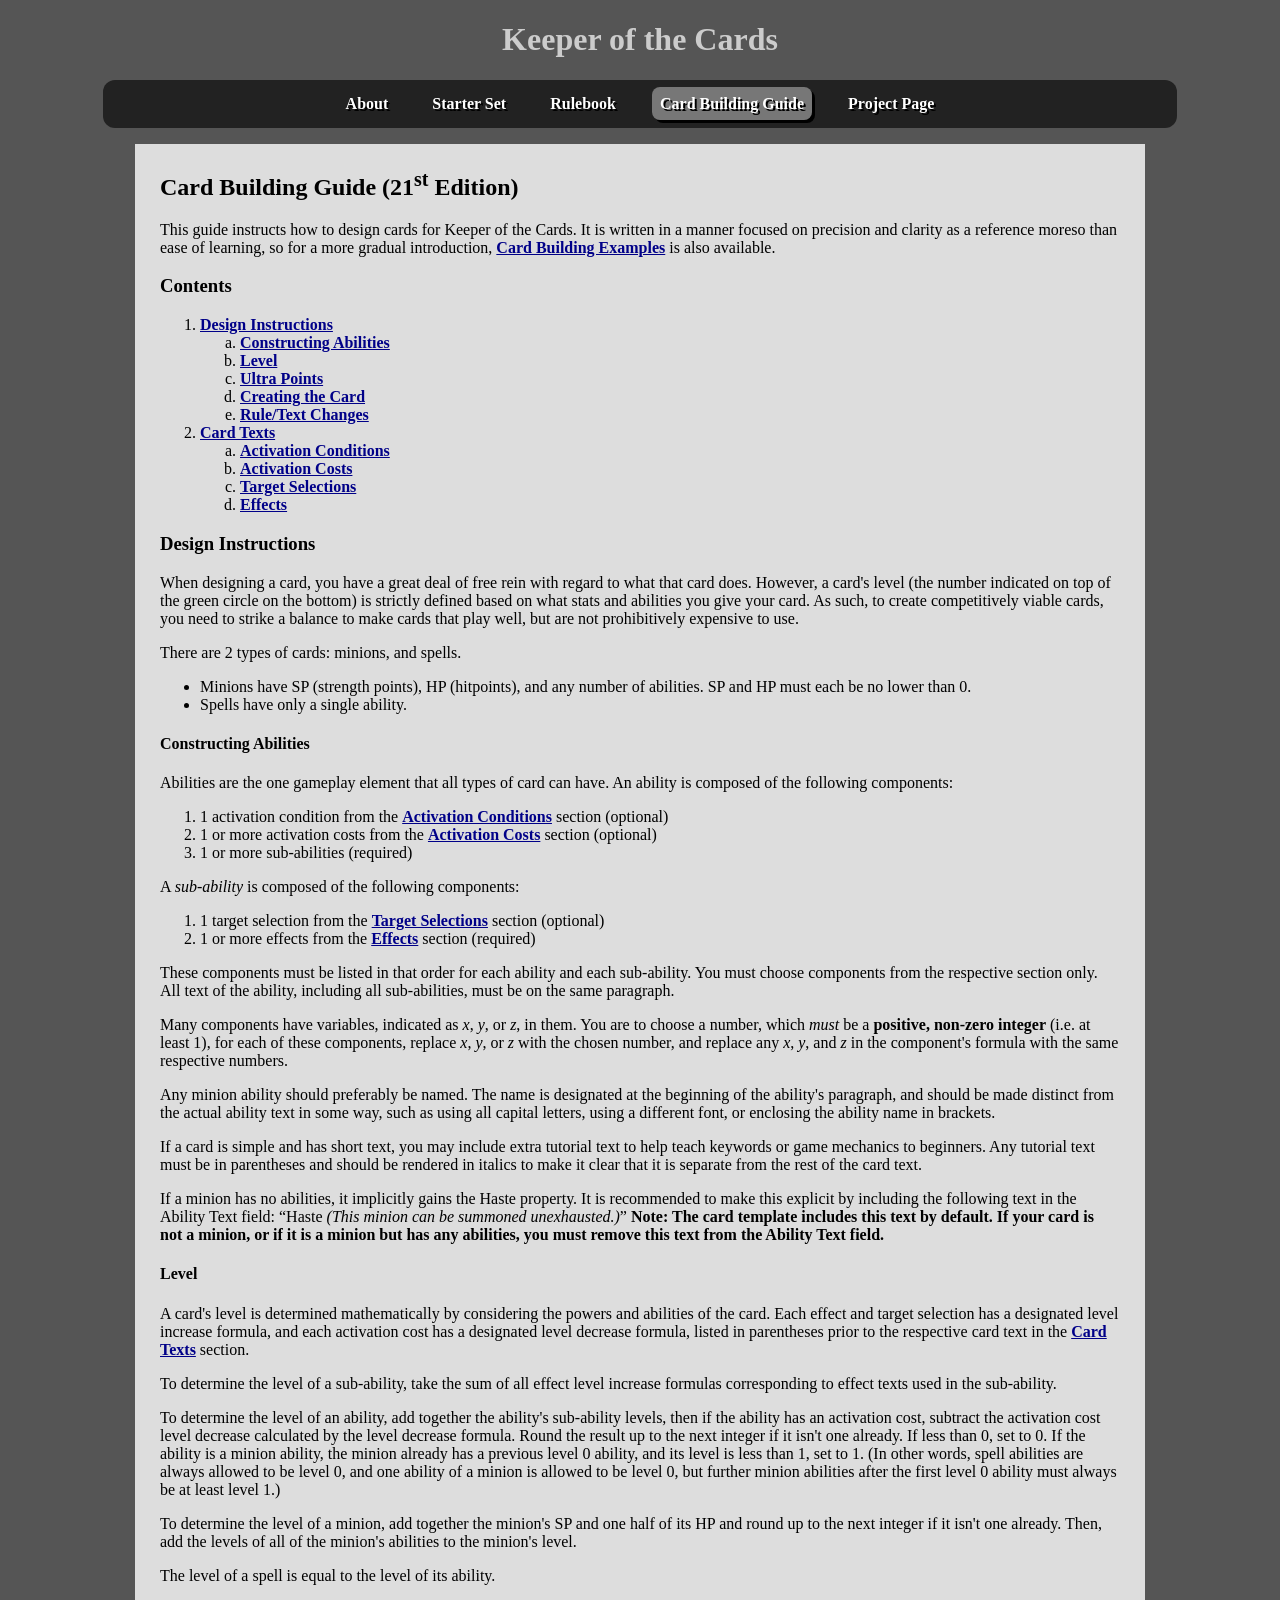
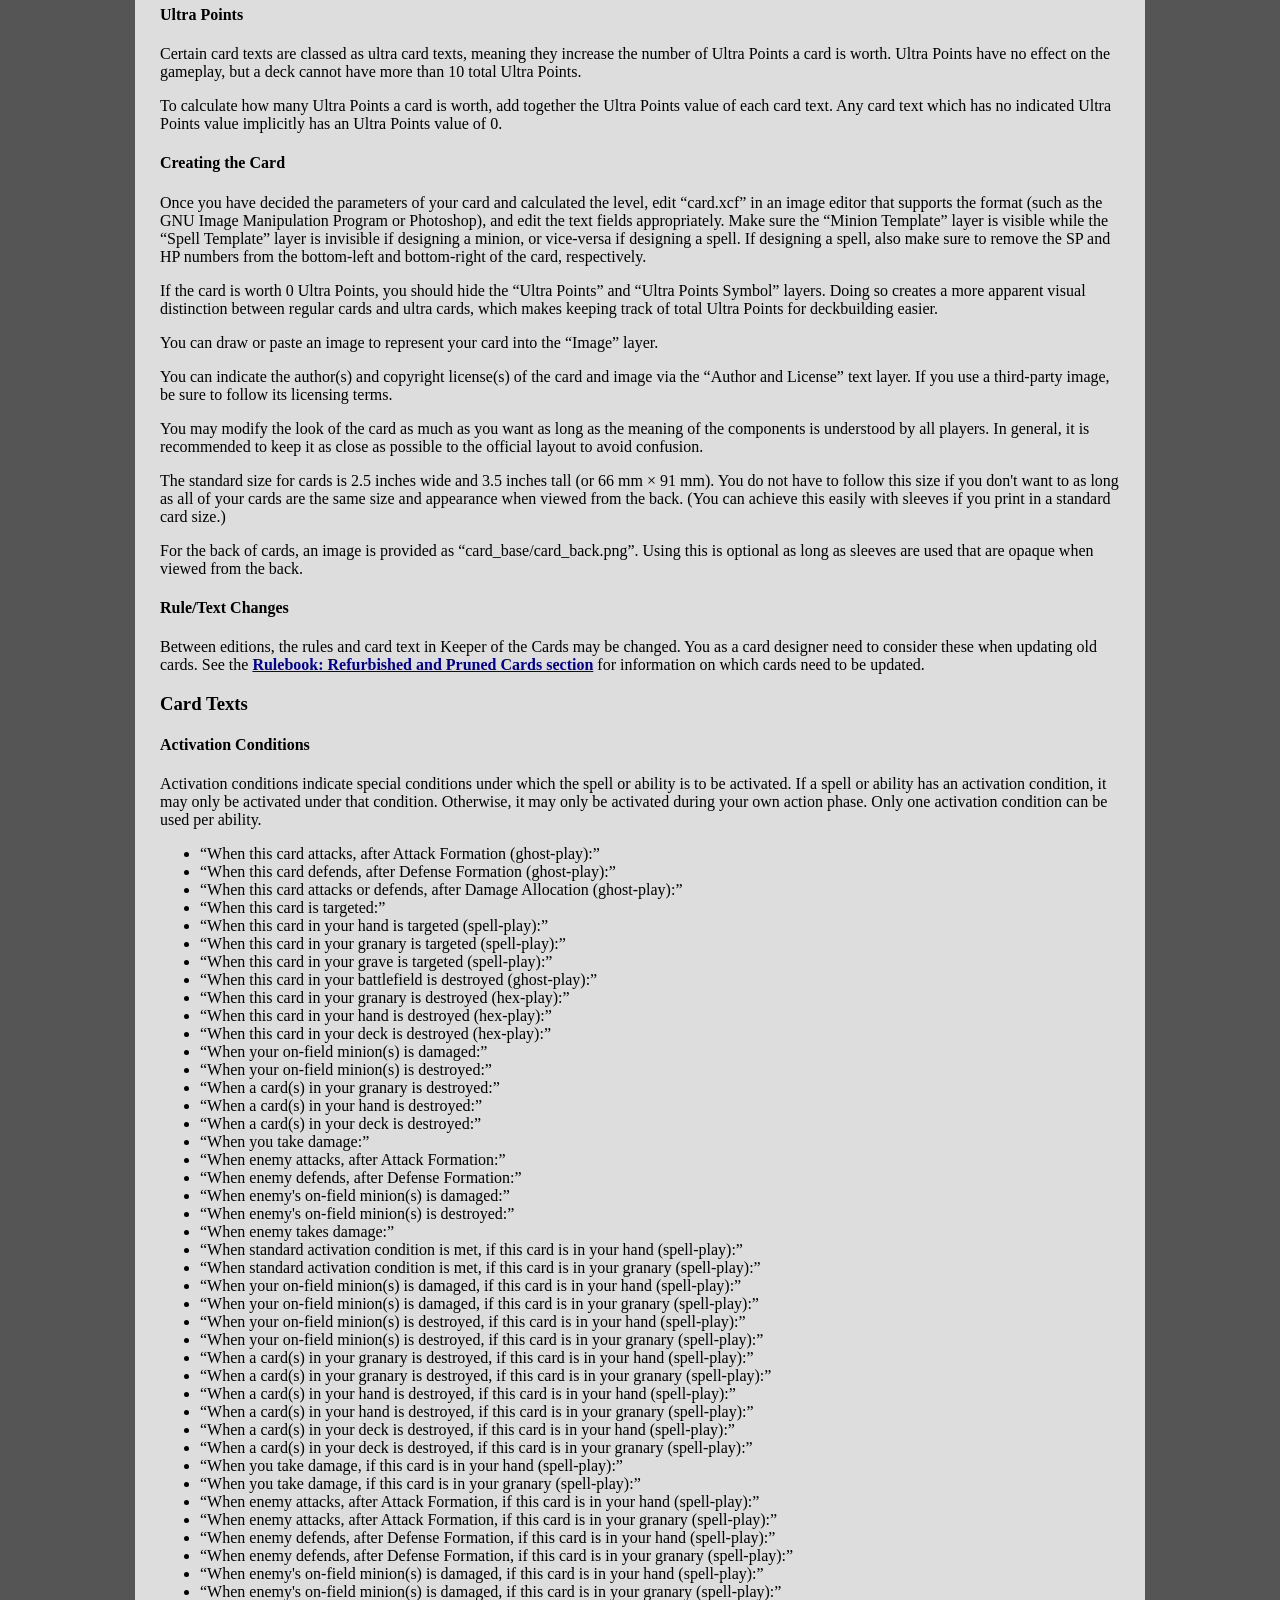
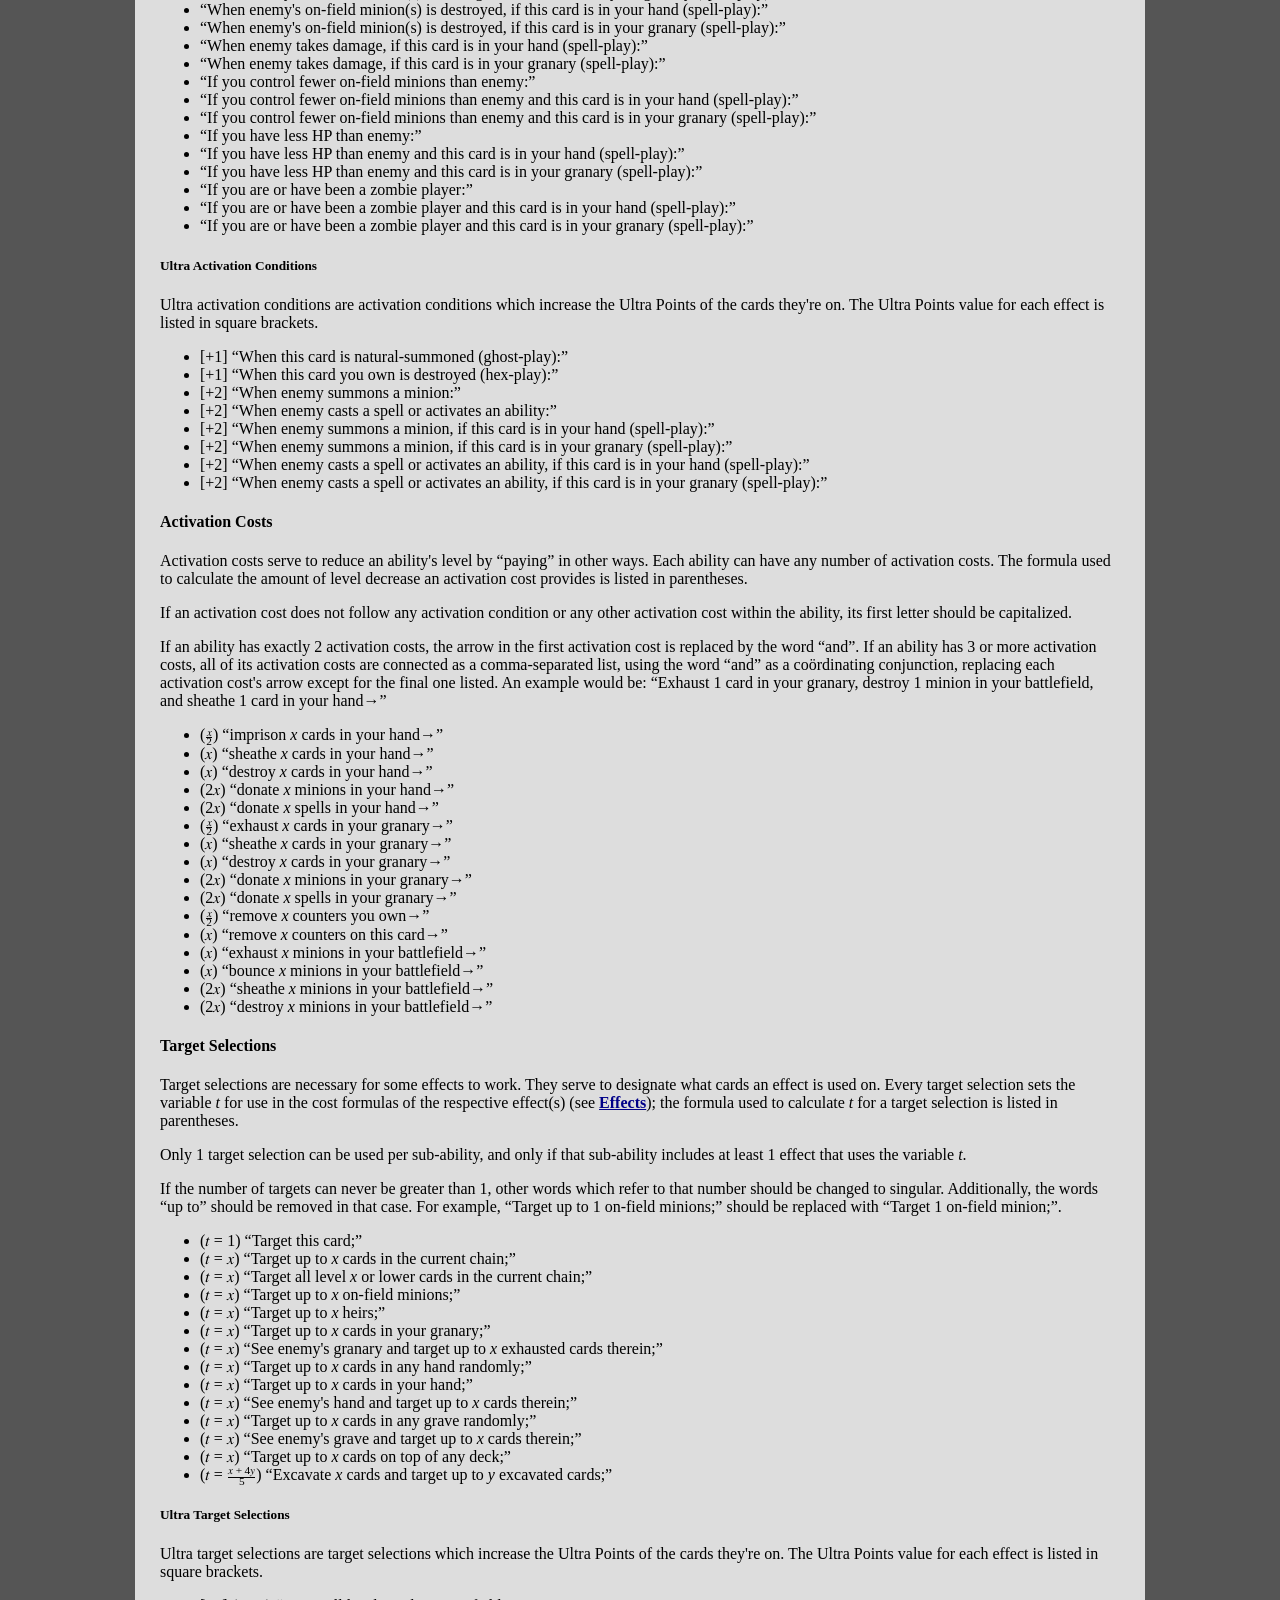
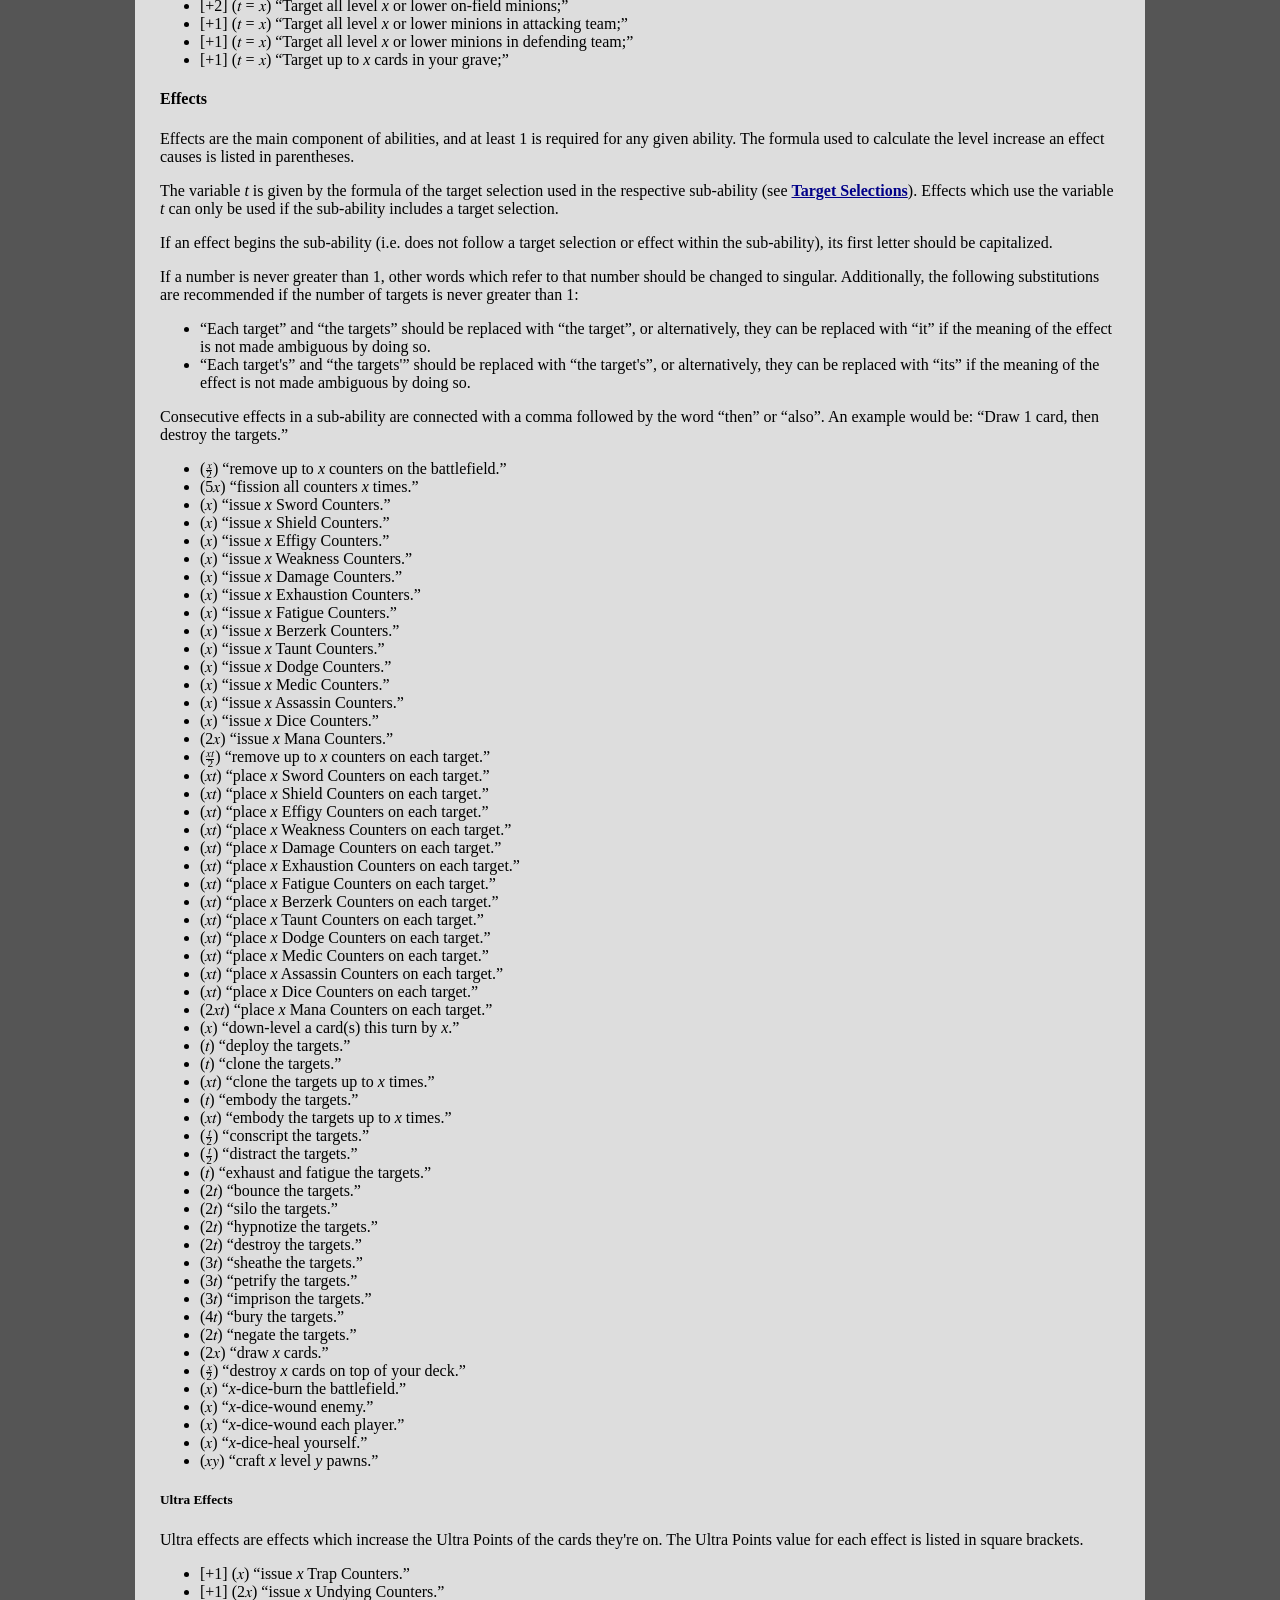
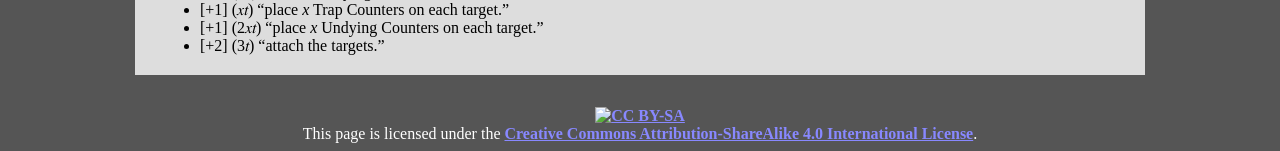
==== commit e8931ef8: "Updated to 21st Edition" ====
--- a/cardbuilding.html
+++ b/cardbuilding.html
@@ -2,7 +2,7 @@
 <html lang="en">
 
 <head>
-    <title>Card Building Guide (20th Edition) - Keeper of the Cards</title>
+    <title>Card Building Guide (21st Edition) - Keeper of the Cards</title>
     <meta name="description" content="The ultimate DIY trading card game" />
     <meta name="keywords" content="kotc" />
     <meta http-equiv="content-type" content="text/html; charset=utf-8" />
@@ -33,7 +33,7 @@
     </nav>
 
     <main>
-        <h2>Card Building Guide (20<sup>th</sup> Edition)</h2>
+        <h2>Card Building Guide (21<sup>st</sup> Edition)</h2>
         <p>This guide instructs how to design cards for Keeper of the Cards. It is written in a manner focused on precision and clarity as a reference moreso than ease of learning, so for a more gradual introduction, <a href="examples.html">Card Building Examples</a> is also available.</p>
 
         <div class="no-break">
@@ -65,7 +65,7 @@
         <p>When designing a card, you have a great deal of free rein with regard to what that card does. However, a card's level (the number indicated on top of the green circle on the bottom) is strictly defined based on what stats and abilities you give your card. As such, to create competitively viable cards, you need to strike a balance to make cards that play well, but are not prohibitively expensive to use.</p>
         <p>There are 2 types of cards: minions, and spells.</p>
         <ul>
-            <li>Minions have <abbr title="strength points">SP</abbr>, <abbr title="hitpoints">HP</abbr>, and any number of abilities. SP and HP must each be no lower than 0.</li>
+            <li>Minions have <abbr>SP</abbr> (strength points), <abbr>HP</abbr> (hitpoints), and any number of abilities. SP and HP must each be no lower than 0.</li>
             <li>Spells have only a single ability.</li>
         </ul>
 
@@ -82,9 +82,9 @@
             <li>1 target selection from the <a href="#targeting">Target Selections</a> section (optional)</li>
             <li>1 or more effects from the <a href="#effects">Effects</a> section (required)</li>
         </ol>
-        <p>These components must be listed in that order for each ability and each sub-ability. You must choose non-redacted components from the respective section only. All text of the ability, including all sub-abilities, must be on the same paragraph.</p>
+        <p>These components must be listed in that order for each ability and each sub-ability. You must choose components from the respective section only. All text of the ability, including all sub-abilities, must be on the same paragraph.</p>
         <p>Many components have variables, indicated as <var>x</var>, <var>y</var>, or <var>z</var>, in them. You are to choose a number, which <em>must</em> be a <strong>positive, non-zero integer</strong> (i.e. at least 1), for each of these components, replace <var>x</var>, <var>y</var>, or <var>z</var> with the chosen number, and replace any <var>x</var>, <var>y</var>, and <var>z</var> in the component's formula with the same respective numbers.</p>
-        <p>Any minion ability must be named. The name is designated at the beginning of the ability's paragraph in all capital letters, followed by a colon (&ldquo;:&rdquo;). An example would be, &ldquo;GREED: Draw 2 cards.&rdquo;</p>
+        <p>Any minion ability should preferably be named. The name is designated at the beginning of the ability's paragraph, and should be made distinct from the actual ability text in some way, such as using all capital letters, using a different font, or enclosing the ability name in brackets.</p>
         <p>If a card is simple and has short text, you may include extra tutorial text to help teach keywords or game mechanics to beginners. Any tutorial text must be in parentheses and should be rendered in italics to make it clear that it is separate from the rest of the card text.</p>
         <p>If a minion has no abilities, it implicitly gains the Haste property. It is recommended to make this explicit by including the following text in the Ability Text field: &ldquo;Haste <i>(This minion can be summoned unexhausted.)</i>&rdquo; <strong>Note: The card template includes this text by default. If your card is not a minion, or if it is a minion but has any abilities, you must remove this text from the Ability Text field.</strong></p>
         </div>
@@ -92,9 +92,9 @@
         <div class="no-break">
         <h4 id="inst-level">Level</h4>
         <p>A card's level is determined mathematically by considering the powers and abilities of the card. Each effect and target selection has a designated level increase formula, and each activation cost has a designated level decrease formula, listed in parentheses prior to the respective card text in the <a href="#texts">Card Texts</a> section.</p>
-        <p>To determine a sub-ability level, take the sum of all effect level increase formulas corresponding to effect texts used in the sub-ability.</p>
-        <p>To determine a level of an ability, add together the ability's sub-ability levels, then if the ability has an activation cost, subtract the activation cost level decrease calculated by the level decrease formula. Round the result up to the next integer if it isn't one already. If less than 0, set to 0. If the ability is a minion ability, the minion already has a previous level 0 ability, and its level is less than 1, set to 1. (In other words, spell abilities are always allowed to be level 0, and one ability of a minion is allowed to be level 0, but further minion abilities after the first level 0 ability must always be at least level 1.)</p>
-        <p>To determine the level of a minion, add together the minion's SP and one half of its HP and round up to the next integer if it isn't one already. If less than 0, set to 0. Then, add the levels of all of the minion's abilities to the minion's level.</p>
+        <p>To determine the level of a sub-ability, take the sum of all effect level increase formulas corresponding to effect texts used in the sub-ability.</p>
+        <p>To determine the level of an ability, add together the ability's sub-ability levels, then if the ability has an activation cost, subtract the activation cost level decrease calculated by the level decrease formula. Round the result up to the next integer if it isn't one already. If less than 0, set to 0. If the ability is a minion ability, the minion already has a previous level 0 ability, and its level is less than 1, set to 1. (In other words, spell abilities are always allowed to be level 0, and one ability of a minion is allowed to be level 0, but further minion abilities after the first level 0 ability must always be at least level 1.)</p>
+        <p>To determine the level of a minion, add together the minion's SP and one half of its HP and round up to the next integer if it isn't one already. Then, add the levels of all of the minion's abilities to the minion's level.</p>
         <p>The level of a spell is equal to the level of its ability.</p>
         </div>
 
@@ -108,8 +108,8 @@
         <h4 id="inst-creation">Creating the Card</h4>
         <p>Once you have decided the parameters of your card and calculated the level, edit &ldquo;card.xcf&rdquo; in an image editor that supports the format (such as the GNU Image Manipulation Program or Photoshop), and edit the text fields appropriately. Make sure the &ldquo;Minion Template&rdquo; layer is visible while the &ldquo;Spell Template&rdquo; layer is invisible if designing a minion, or vice-versa if designing a spell. If designing a spell, also make sure to remove the SP and HP numbers from the bottom-left and bottom-right of the card, respectively.</p>
         <p>If the card is worth 0 Ultra Points, you should hide the &ldquo;Ultra Points&rdquo; and &ldquo;Ultra Points Symbol&rdquo; layers. Doing so creates a more apparent visual distinction between regular cards and ultra cards, which makes keeping track of total Ultra Points for deckbuilding easier.</p>
-        <p>If the card is a spell and has an activation condition, you should make the &ldquo;Play Restriction&rdquo; layer visible. This is meant to help avoid mistakes during gameplay which give away hand knowledge.</p>
-        <p>You can paste an image to represent your card into the &ldquo;Image&rdquo; layer. You can also indicate the copyright license and author(s) of the card and/or image via the &ldquo;Card License&rdquo; text layer.</p>
+        <p>You can draw or paste an image to represent your card into the &ldquo;Image&rdquo; layer.</p>
+        <p>You can indicate the author(s) and copyright license(s) of the card and image via the &ldquo;Author and License&rdquo; text layer. If you use a third-party image, be sure to follow its licensing terms.</p>
         <p>You may modify the look of the card as much as you want as long as the meaning of the components is understood by all players. In general, it is recommended to keep it as close as possible to the official layout to avoid confusion.</p>
         <p>The standard size for cards is 2.5 inches wide and 3.5 inches tall (or 66 mm × 91 mm). You do not have to follow this size if you don't want to as long as all of your cards are the same size and appearance when viewed from the back. (You can achieve this easily with sleeves if you print in a standard card size.)</p>
         For the back of cards, an image is provided as &ldquo;card_base/card_back.png&rdquo;. Using this is optional as long as sleeves are used that are opaque when viewed from the back.
@@ -722,6 +722,18 @@
                 <math display="inline">
                     <mtext>(</mtext>
                     <mrow>
+                        <mn>5</mn>
+                        <mo>&InvisibleTimes;</mo>
+                        <mi>x</mi>
+                    </mrow>
+                    <mtext>)</mtext>
+                </math>
+                &ldquo;fission all counters <var>x</var> times.&rdquo;
+            </li>
+            <li>
+                <math display="inline">
+                    <mtext>(</mtext>
+                    <mrow>
                         <mi>x</mi>
                     </mrow>
                     <mtext>)</mtext>
@@ -847,6 +859,18 @@
                     <mtext>)</mtext>
                 </math>
                 &ldquo;issue <var>x</var> Dice Counters.&rdquo;
+            </li>
+            <li>
+                <math display="inline">
+                    <mtext>(</mtext>
+                    <mrow>
+                        <mn>2</mn>
+                        <mo>&InvisibleTimes;</mo>
+                        <mi>x</mi>
+                    </mrow>
+                    <mtext>)</mtext>
+                </math>
+                &ldquo;issue <var>x</var> Mana Counters.&rdquo;
             </li>
             <li>
                 <math display="inline">
@@ -1025,23 +1049,25 @@
                 <math display="inline">
                     <mtext>(</mtext>
                     <mrow>
-                        <mi>x</mi>
-                    </mrow>
-                    <mtext>)</mtext>
-                </math>
-                &ldquo;hand-down-level by <var>x</var>.&rdquo;
-            </li>
-            <li>
-                <math display="inline">
-                    <mtext>(</mtext>
-                    <mrow>
-                        <mi>x</mi>
-                        <mo>&InvisibleTimes;</mo>
-                        <mi>t</mi>
-                    </mrow>
-                    <mtext>)</mtext>
-                </math>
-                &ldquo;down-level each target by <var>x</var>.&rdquo;
+                        <mn>2</mn>
+                        <mo>&InvisibleTimes;</mo>
+                        <mi>x</mi>
+                        <mo>&InvisibleTimes;</mo>
+                        <mi>t</mi>
+                    </mrow>
+                    <mtext>)</mtext>
+                </math>
+                &ldquo;place <var>x</var> Mana Counters on each target.&rdquo;
+            </li>
+            <li>
+                <math display="inline">
+                    <mtext>(</mtext>
+                    <mrow>
+                        <mi>x</mi>
+                    </mrow>
+                    <mtext>)</mtext>
+                </math>
+                &ldquo;down-level a card(s) this turn by <var>x</var>.&rdquo;
             </li>
             <li>
                 <math display="inline">
